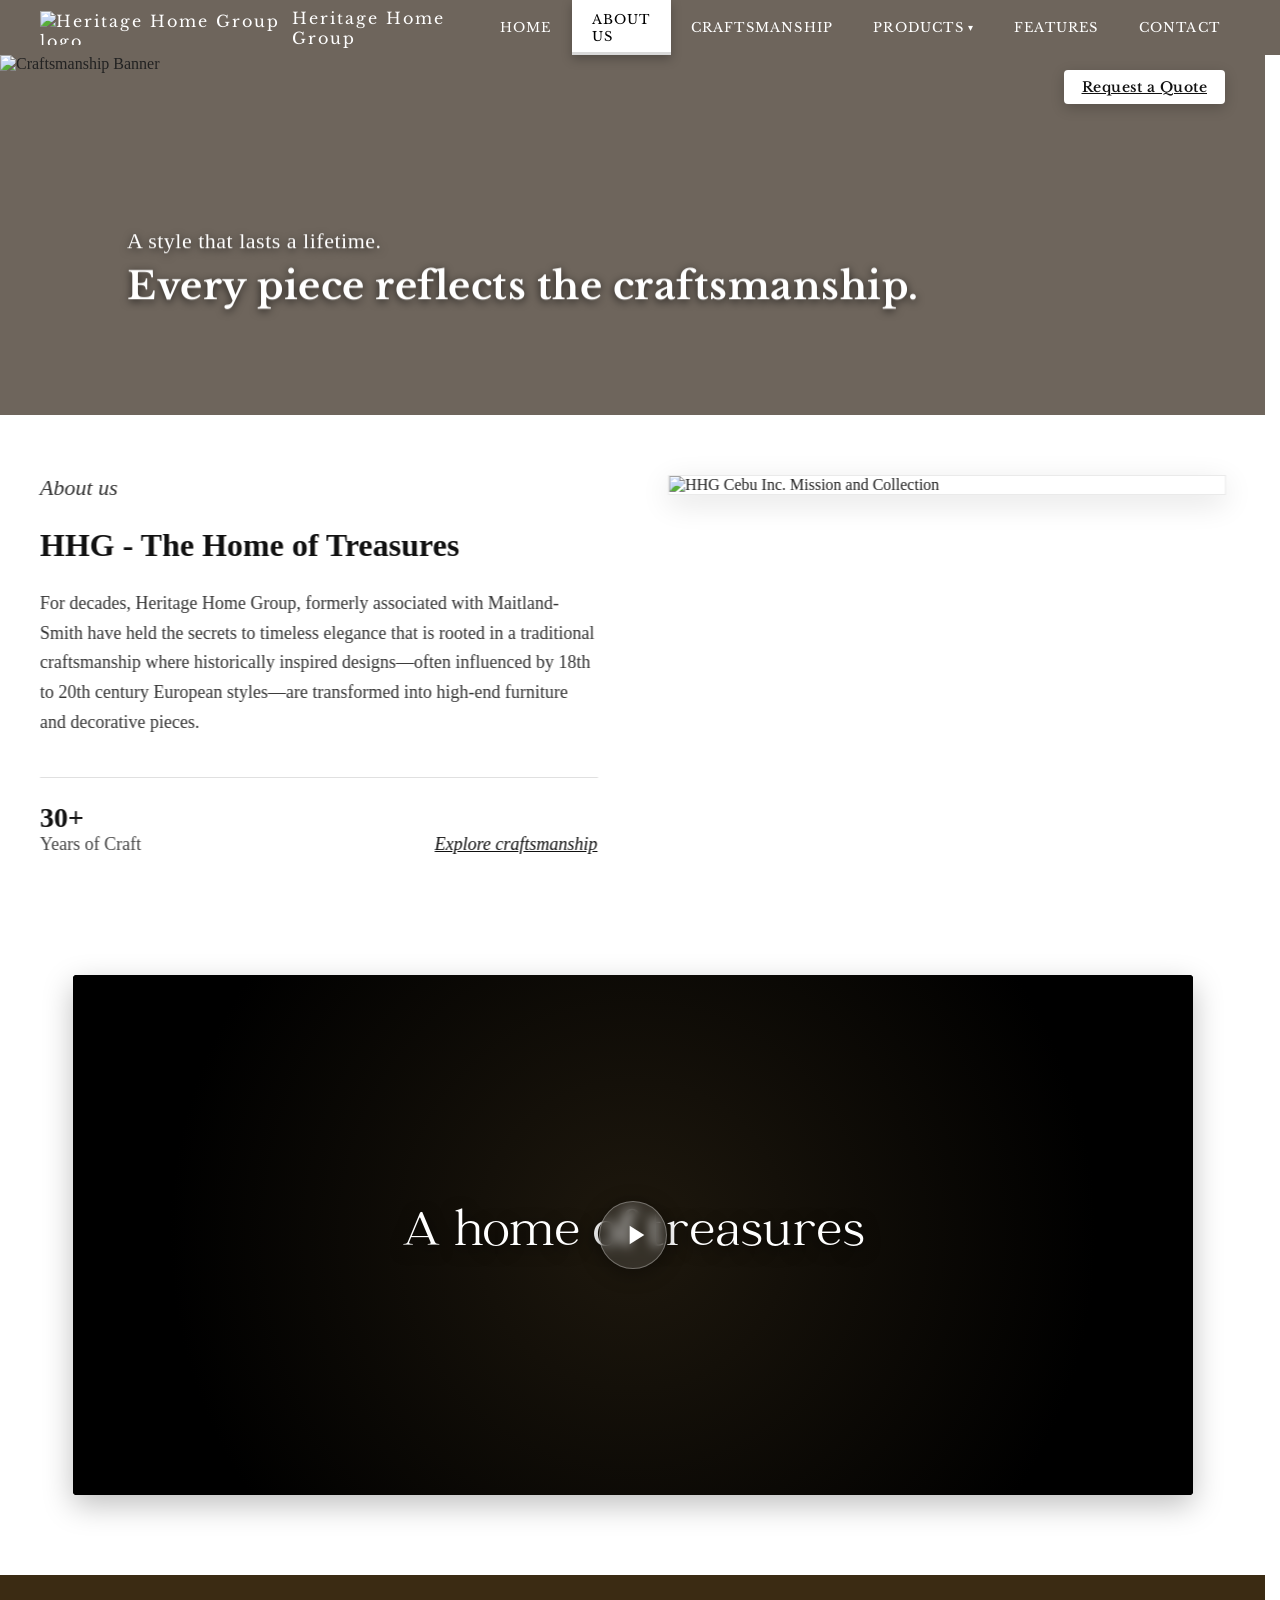
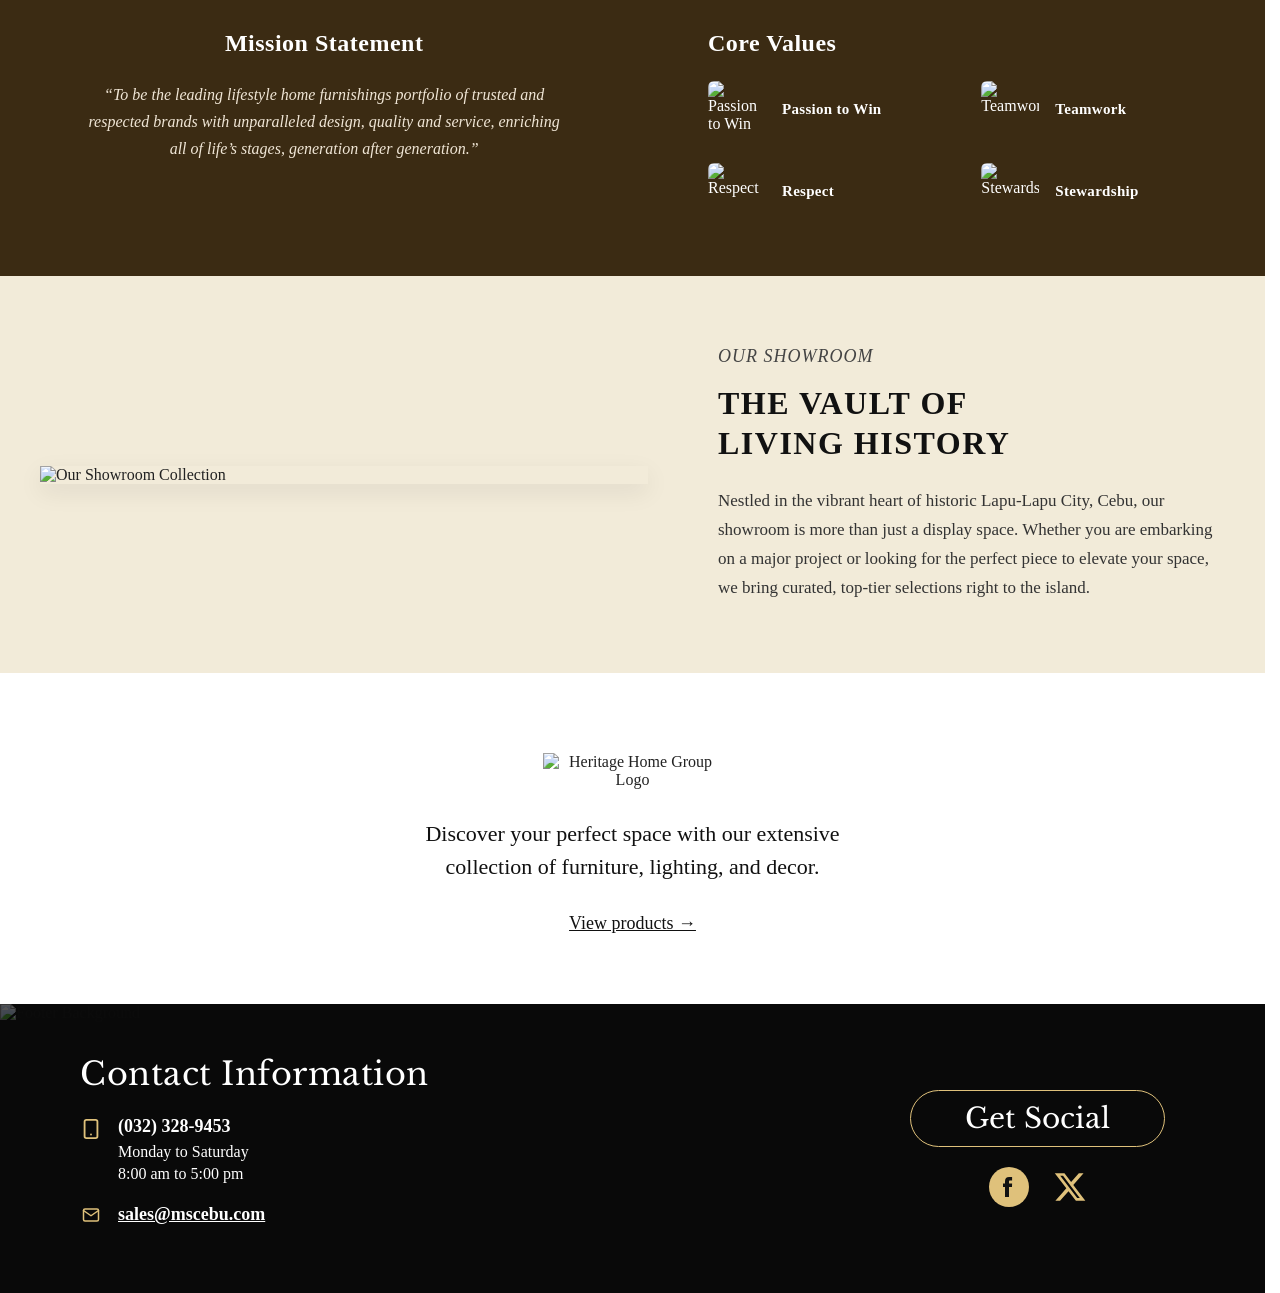
==== about.html @ 2591348e "Add files via upload" ====
<!DOCTYPE html>
<html lang="en">

<head>
  <meta charset="UTF-8">
  <meta name="viewport" content="width=device-width, initial-scale=1.0">
  <title>About Us - Heritage Home Group</title>
  <link rel="icon" type="image/png" href="images/HHG Logo.png">
  <link rel="stylesheet" href="css/style.css">
</head>

<body class="about-page">

  <!-- NAVBAR WITH MEGA DROPDOWN -->
  <nav class="navbar">
    <h1 style="font-family: 'Libre Baskerville', serif; font-weight: 400;">
      <img src="images/HHG Logo.png" alt="Heritage Home Group logo" />
      Heritage Home Group
    </h1>
    <ul class="nav-links">
      <li><a href="index.html">Home</a></li>
      <li><a href="about.html" class="active">About Us</a></li>
      <li><a href="craftsmanship.html">Craftsmanship</a></li>

      <!-- PRODUCTS WITH DROPDOWN -->
      <li class="nav-item-dropdown">
        <a href="products.html" class="dropdown-toggle" id="productsDropdownBtn">Products <span class="dropdown-arrow">▾</span></a>
        <div class="mega-dropdown simple-dropdown" id="productsMegaDropdown">
          <div class="mega-tabs-header">
            <a href="products.html" class="mega-tab active">PRODUCTS</a>
          </div>
          <div class="mega-dropdown-body">
            <div class="mega-left-col">
              <a href="products.html" class="mega-left-link">ALL PRODUCTS</a>
            </div>
            <div class="mega-divider"></div>
            <div class="mega-simple-categories mega-cats-expanded">
              <a href="#" class="mega-cat-item">Chairs</a>
              <a href="#" class="mega-cat-item">Tables</a>
              <a href="#" class="mega-cat-item">Lightings</a>
              <a href="#" class="mega-cat-item">Decorative Hardware</a>
              <a href="#" class="mega-cat-item">Accessories</a>
            </div>
          </div>
        </div>
      </li>

      <li><a href="features.html">Features</a></li>
      <li><a href="contact.html">Contact</a></li>
    </ul>
  </nav>


  <!-- TOP HERO BANNER -->
  <section class="about-hero">
    <div class="about-hero-bg">
      <img src="images/top picture.png" alt="Craftsmanship Banner" />
    </div>
    <div class="about-hero-overlay fade-scroll fade-down">
      <p class="hero-subtitle">A style that lasts a lifetime.</p>
      <h1 class="hero-title">Every piece reflects the craftsmanship.</h1>
    </div>
    <a href="https://docs.google.com/forms/d/e/1FAIpQLSfufqfSQ6mooIYYezE8b4IYlAZHbgLQedjskwim0REkfBtYwA/viewform" target="_blank" rel="noopener noreferrer" class="hero-white-btn">Request a Quote</a>
  </section>

  <!-- MAIN ABOUT CONTENT SECTION -->
  <section class="about-main-container">
    <div class="about-content-left fade-scroll fade-left">
      <span class="section-tag font-italic">About us</span>
      <h2 class="about-heading font-serif">HHG - The Home of Treasures</h2>
      <p class="about-description">
        For decades, Heritage Home Group, formerly associated with Maitland-Smith have held the secrets to timeless elegance that is rooted in a traditional craftsmanship where historically inspired designs—often influenced by 18th to 20th century European styles—are transformed into high-end furniture and decorative pieces.
      </p>
      <div class="about-stats-row">
        <div class="stat-block">
          <span class="stat-number font-serif">30+</span>
          <span class="stat-label font-serif">Years of Craft</span>
        </div>
        <a href="craftsmanship.html" class="explore-link font-serif font-italic">Explore craftsmanship</a>
      </div>
    </div>

    <div class="about-content-right fade-scroll fade-right">
      <div class="about-image-card">
        <img src="images/bottom left picture.png" alt="HHG Cebu Inc. Mission and Collection" />
      </div>
    </div>
  </section>

  <!-- VIDEO PLACEHOLDER SECTION -->
  <section class="about-video-section fade-scroll">
    <div class="video-container">
      <!-- VIDEO ELEMENT PLACEHOLDER (Uncomment & replace src with your video file) -->
      <!-- <video controls poster="images/Index Background.png" width="100%">
        <source src="video.mp4" type="video/mp4">
        Your browser does not support the video tag.
      </video> -->
      
      <div class="video-placeholder">
        <h2 class="video-title">A home of treasures</h2>
        <button class="video-play-btn" aria-label="Play video">
          <svg viewBox="0 0 24 24" width="32" height="32" fill="white">
            <path d="M8 5v14l11-7z"/>
          </svg>
        </button>
      </div>
    </div>
  </section>

  <!-- MISSION & CORE VALUES BANNER -->
  <section class="mission-values-banner">
    <div class="banner-container">
      <!-- LEFT: MISSION STATEMENT -->
      <div class="mission-col fade-scroll fade-left">
        <h3 class="banner-heading font-serif">Mission Statement</h3>
        <p class="mission-quote font-italic">
          “To be the leading lifestyle home furnishings portfolio of trusted and respected brands with unparalleled design, quality and service, enriching all of life’s stages, generation after generation.”
        </p>
      </div>

      <!-- RIGHT: CORE VALUES -->
      <div class="values-col fade-scroll fade-right">
        <h3 class="banner-heading font-serif">Core Values</h3>
        <div class="values-grid">
          <div class="value-item">
            <img src="images/PassiontoWin.png" alt="Passion to Win" class="value-icon" />
            <span class="value-label font-serif">Passion to Win</span>
          </div>
          <div class="value-item">
            <img src="images/Teamwork.png" alt="Teamwork" class="value-icon" />
            <span class="value-label font-serif">Teamwork</span>
          </div>
          <div class="value-item">
            <img src="images/Respect.png" alt="Respect" class="value-icon" />
            <span class="value-label font-serif">Respect</span>
          </div>
          <div class="value-item">
            <img src="images/Stewardship.png" alt="Stewardship" class="value-icon" />
            <span class="value-label font-serif">Stewardship</span>
          </div>
        </div>
      </div>
    </div>
  </section>

  <!-- OUR SHOWROOM SECTION -->
  <section class="about-showroom-section">
    <div class="showroom-container">
      <div class="showroom-image-col fade-scroll fade-left">
        <img src="images/picture2.png" alt="Our Showroom Collection" />
      </div>
      <div class="showroom-text-col fade-scroll fade-right">
        <span class="showroom-tag font-italic">OUR SHOWROOM</span>
        <h2 class="showroom-title font-serif">THE VAULT OF<br>LIVING HISTORY</h2>
        <p class="showroom-desc font-serif">
          Nestled in the vibrant heart of historic Lapu-Lapu City, Cebu, our showroom is more than just a display space. Whether you are embarking on a major project or looking for the perfect piece to elevate your space, we bring curated, top-tier selections right to the island.
        </p>
      </div>
    </div>
  </section>

  <!-- PRODUCTS CTA SECTION -->
  <section class="about-products-cta fade-scroll">
    <div class="cta-container">
      <img src="images/bigger hhg logo.png" alt="Heritage Home Group Logo" class="cta-logo" />
      <h2 class="cta-heading font-serif">Discover your perfect space with our extensive<br>collection of furniture, lighting, and decor.</h2>
      <a href="products.html" class="cta-link font-serif">View products &rarr;</a>
    </div>
  </section>

  <!-- FOOTER -->
  <footer class="site-footer">
    <div class="footer-container">
      <img src="images/footer.png" alt="Footer Background" class="footer-bg-img" />
      <div class="footer-overlay">
        <div class="footer-content">
          <!-- LEFT: CONTACT INFO -->
          <div class="footer-left">
            <h3 class="footer-title font-serif">Contact Information</h3>
            
            <div class="footer-contact-item">
              <div class="contact-icon">
                <svg width="22" height="22" viewBox="0 0 24 24" fill="none" stroke="#dfc17b" stroke-width="2" stroke-linecap="round" stroke-linejoin="round">
                  <rect x="5" y="2" width="14" height="20" rx="2" ry="2"></rect>
                  <line x1="12" y1="18" x2="12.01" y2="18"></line>
                </svg>
              </div>
              <div class="contact-details">
                <p class="phone-number font-serif">(032) 328-9453</p>
                <p class="working-hours font-serif">Monday to Saturday</p>
                <p class="working-hours font-serif">8:00 am to 5:00 pm</p>
              </div>
            </div>

            <div class="footer-contact-item">
              <div class="contact-icon">
                <svg width="22" height="18" viewBox="0 0 24 24" fill="none" stroke="#dfc17b" stroke-width="2" stroke-linecap="round" stroke-linejoin="round">
                  <path d="M4 4h16c1.1 0 2 .9 2 2v12c0 1.1-.9 2-2 2H4c-1.1 0-2-.9-2-2V6c0-1.1.9-2 2-2z"></path>
                  <polyline points="22,6 12,13 2,6"></polyline>
                </svg>
              </div>
              <div class="contact-details">
                <a href="mailto:sales@mscebu.com" class="email-link font-serif">sales@mscebu.com</a>
              </div>
            </div>
          </div>

          <!-- RIGHT: SOCIAL -->
          <div class="footer-right">
            <div class="get-social-btn font-serif">Get Social</div>
            <div class="social-icons">
              <a href="#" aria-label="Facebook" class="social-icon fb-icon">
                <svg width="40" height="40" viewBox="0 0 40 40">
                  <circle cx="20" cy="20" r="20" fill="#dfc17b"/>
                  <path d="M23 20h-3v10h-4V20h-2v-3.5h2v-2.3c0-2.6 1.4-4.2 4.1-4.2h3v3.5h-1.8c-1.2 0-1.3.5-1.3 1.3V16.5h3.1L23 20z" fill="#111111"/>
                </svg>
              </a>
              <a href="#" aria-label="X (Twitter)" class="social-icon x-icon">
                <svg width="34" height="34" viewBox="0 0 24 24" fill="#dfc17b">
                  <path d="M18.244 2.25h3.308l-7.227 8.26 8.502 11.24H16.17l-5.214-6.817L4.99 21.75H1.68l7.73-8.835L1.254 2.25H8.08l4.713 6.231zm-1.161 17.52h1.833L7.084 4.126H5.117z"/>
                </svg>
              </a>
            </div>
          </div>
        </div>
      </div>
    </div>
  </footer>

  <!-- FADE IN / FADE OUT ON SCROLL SCRIPT -->
  <script>
    document.addEventListener('DOMContentLoaded', () => {
      const scrollElements = document.querySelectorAll('.fade-scroll');
      if (!scrollElements.length) return;

      const observer = new IntersectionObserver(
        (entries) => {
          entries.forEach((entry) => {
            if (entry.isIntersecting) {
              entry.target.classList.add('visible');
            } else {
              entry.target.classList.remove('visible');
            }
          });
        },
        {
          threshold: 0.12,
          rootMargin: '0px 0px -30px 0px'
        }
      );

      scrollElements.forEach((el) => {
        observer.observe(el);
      });
    });
  </script>

</body>

</html>
---- css/style.css ----
/* --------------------------------------------------
   FONT DEFINITIONS
   -------------------------------------------------- */
@font-face {
  font-family: 'Catchy Mager';
  src: local('Catchy Mager'), url('../fonts/catchy-mager.otf') format('opentype');
  font-weight: 400;
  font-style: normal;
  font-display: swap;
}

.custom-font,
.catchy-mager {
  font-family: 'Catchy Mager', serif;
}

.custom-font {
  font-size: 48px;
}

@font-face {
  font-family: 'Libre Baskerville';
  src: url('../fonts/LibreBaskerville-Regular.ttf') format('truetype');
  font-weight: 400;
  font-style: normal;
}

@font-face {
  font-family: 'Libre Baskerville';
  src: url('../fonts/LibreBaskerville-Bold.ttf') format('truetype');
  font-weight: 700;
  font-style: normal;
}

@font-face {
  font-family: 'Libre Baskerville';
  src: url('../fonts/LibreBaskerville-Italic.ttf') format('truetype');
  font-weight: 400;
  font-style: italic;
}

@font-face {
  font-family: 'Libre Baskerville';
  src: url('../fonts/LibreBaskerville-BoldItalic.ttf') format('truetype');
  font-weight: 700;
  font-style: italic;
  font-display: swap;
}

@font-face {
  font-family: 'Libre Baskerville';
  src: url('../fonts/LibreBaskerville-Medium.ttf') format('truetype');
  font-weight: 500;
  font-style: normal;
}

@font-face {
  font-family: 'Libre Baskerville';
  src: url('../fonts/LibreBaskerville-MediumItalic.ttf') format('truetype');
  font-weight: 500;
  font-style: italic;
}

@font-face {
  font-family: 'Libre Baskerville';
  src: url('../fonts/LibreBaskerville-SemiBold.ttf') format('truetype');
  font-weight: 600;
  font-style: normal;
}

@font-face {
  font-family: 'Libre Baskerville';
  src: url('../fonts/LibreBaskerville-SemiBoldItalic.ttf') format('truetype');
  font-weight: 600;
  font-style: italic;
}

/* --------------------------------------------------
   GLOBAL STYLES
   -------------------------------------------------- */
html {
  overflow-y: scroll;
  overflow-x: hidden;
  scrollbar-gutter: stable;
}

* {
  margin: 0;
  padding: 0;
  box-sizing: border-box;
}

body {
  font-family: 'Georgia', serif;
  background: url('../images/Index Background.png') center/cover fixed no-repeat;
  background-color: #f5f5f5;
  overflow-x: hidden;
}

/* NAVBAR */
.navbar {
  background-color: #6e655c;
  color: white;
  padding: 0 40px;
  display: flex;
  align-items: center;
  justify-content: space-between;
  position: fixed;
  top: 0;
  left: 0;
  width: 100%;
  height: 55px;
  z-index: 1000;
}

.navbar h1 {
  display: flex;
  align-items: center;
  gap: 10px;
  font-size: 16px;
  letter-spacing: 2px;
  margin: 0;
  padding: 0;
}

.navbar img {
  max-height: 34px;
  width: auto;
  display: inline-block;
  vertical-align: middle;
}

.nav-links {
  display: flex;
  align-items: stretch;
  gap: 0;
  list-style: none;
  margin: 0;
  padding: 0;
  align-self: stretch;
}

.nav-links li {
  display: flex;
  align-items: stretch;
}

.nav-links a {
  color: white;
  text-decoration: none;
  font-family: 'Libre Baskerville', serif;
  font-size: 13px;
  letter-spacing: 1.2px;
  text-transform: uppercase;
  padding: 0 20px;
  display: flex;
  align-items: center;
  justify-content: center;
  transition: all 0.25s ease;
  position: relative;
}

.nav-links a:hover,
.nav-links a.active {
  background-color: #ffffff;
  color: #000000;
  box-shadow: 0 4px 10px rgba(0, 0, 0, 0.25), inset 0 -3px 0 rgba(0, 0, 0, 0.15);
}

/* MEGA DROPDOWN STYLES */
.nav-item-dropdown {
  position: static;
}

.dropdown-arrow {
  font-size: 10px;
  margin-left: 4px;
  transition: transform 0.2s ease;
}

.nav-item-dropdown.open .dropdown-arrow,
.nav-item-dropdown:hover .dropdown-arrow {
  transform: rotate(180deg);
}

.mega-dropdown {
  position: absolute;
  top: 55px;
  right: 0;
  left: auto;
  width: 920px;
  max-width: 95vw;
  background-color: #ffffff;
  box-shadow: 0 10px 30px rgba(0, 0, 0, 0.18);
  border: 1px solid #e0d9ce;
  border-bottom-left-radius: 4px;
  border-bottom-right-radius: 4px;
  z-index: 2500;
  overflow: hidden;
  text-transform: none;
  
  /* Smooth animation transition */
  opacity: 0;
  visibility: hidden;
  transform: translateY(12px) scale(0.98);
  pointer-events: none;
  transition: opacity 0.3s cubic-bezier(0.16, 1, 0.3, 1),
              transform 0.3s cubic-bezier(0.16, 1, 0.3, 1),
              visibility 0.3s cubic-bezier(0.16, 1, 0.3, 1);
  will-change: opacity, transform, visibility;
}

/* Open state on hover or class .open */
.nav-item-dropdown:hover .mega-dropdown,
.nav-item-dropdown.open .mega-dropdown {
  opacity: 1;
  visibility: visible;
  transform: translateY(0) scale(1);
  pointer-events: auto;
}

/* Mega Tabs Header */
.mega-tabs-header {
  display: flex;
  background-color: #f0ece4;
  padding-top: 6px;
  padding-left: 10px;
  gap: 4px;
  border-bottom: 1px solid #ddd;
}

.mega-tab {
  padding: 10px 24px;
  font-family: 'Libre Baskerville', Georgia, serif;
  font-size: 13px;
  font-weight: 700;
  letter-spacing: 1.2px;
  text-decoration: none !important;
  color: #5a5a5a;
  text-transform: uppercase;
  border-top-left-radius: 4px;
  border-top-right-radius: 4px;
  transition: all 0.2s ease;
  background-color: #f0ece4;
}

.mega-tab.active,
.mega-tab:hover {
  background-color: #ffffff !important;
  color: #1a1a1a !important;
  box-shadow: none !important;
}

/* Mega Dropdown Body */
.mega-dropdown-body {
  display: flex;
  padding: 20px 30px 24px;
  background-color: #ffffff;
  color: #1a1a1a;
  gap: 20px;
  align-items: flex-start;
}

.mega-left-col {
  flex: 0 0 120px;
  display: flex;
  flex-direction: column;
  gap: 14px;
  padding-top: 4px;
}

.mega-left-link {
  font-family: 'Libre Baskerville', Georgia, serif;
  font-size: 13px;
  font-weight: 700;
  letter-spacing: 1px;
  color: #1a1a1a !important;
  text-decoration: none !important;
  text-transform: uppercase;
  transition: color 0.2s ease;
  padding: 0 !important;
  background: transparent !important;
  box-shadow: none !important;
  justify-content: flex-start !important;
}

.mega-left-link:hover {
  color: #8c7151 !important;
  background: transparent !important;
}

.mega-divider {
  width: 1px;
  background-color: rgba(0, 0, 0, 0.15);
  align-self: stretch;
  margin: 0 10px;
}

/* Simple Dropdown — fits tightly around content */
.simple-dropdown {
  right: 0;
  left: auto;
  width: auto;
  min-width: 0;
}

.mega-simple-categories {
  flex: 1;
  display: flex;
  flex-direction: column;
  gap: 14px;
  padding-top: 4px;
}

/* Expanded categories — compact single column */
.mega-cats-expanded {
  flex: 0 0 auto;
  display: flex;
  flex-direction: column;
  gap: 10px;
  align-content: start;
  padding-top: 4px;
}

.mega-cat-item {
  font-family: 'Georgia', serif;
  font-size: 15px;
  color: #2a2a2a !important;
  text-decoration: none !important;
  transition: color 0.2s ease;
  padding: 0 !important;
  background: transparent !important;
  box-shadow: none !important;
  text-transform: none !important;
  letter-spacing: 0.3px !important;
  justify-content: flex-start !important;
}

.mega-cat-item:hover {
  color: #8c7151 !important;
  text-decoration: underline !important;
}


.mega-right-cols {
  flex: 1;
  display: grid;
  grid-template-columns: repeat(3, 1fr);
  gap: 24px;
}

.mega-col {
  display: flex;
  flex-direction: column;
  gap: 10px;
}

.mega-col a {
  font-family: 'Georgia', serif;
  font-size: 14px;
  color: #dce0e6 !important;
  text-decoration: none !important;
  transition: color 0.2s ease;
  line-height: 1.4;
  padding: 0 !important;
  background: transparent !important;
  box-shadow: none !important;
  text-transform: none !important;
  letter-spacing: 0 !important;
  justify-content: flex-start !important;
}

.mega-col a:hover {
  color: #ffffff !important;
  text-decoration: underline !important;
  background: transparent !important;
}

/* SUB-NAV CATEGORY FILTER BAR */
.products-subnav-bar {
  width: 100%;
  padding-top: 85px;
  padding-bottom: 25px;
  text-align: center;
  background: transparent;
}

.products-subnav-container {
  display: inline-flex;
  align-items: center;
  gap: 18px;
  font-family: 'Libre Baskerville', Georgia, serif;
  font-size: 18px;
  color: #333333;
}

.subnav-item {
  color: #1a1a1a;
  text-decoration: none;
  transition: all 0.2s ease;
}

.subnav-item.active {
  text-decoration: underline;
  text-underline-offset: 4px;
  font-weight: 700;
}

.subnav-item:hover {
  text-decoration: underline;
  text-underline-offset: 4px;
}

.subnav-sep {
  color: #666666;
  font-weight: 300;
}

/* HERO SECTION */
.hero {
  display: flex;
  height: 100vh;
  padding-top: 55px;
}

.hero-left {
  flex: 2;
  position: relative;
  background: transparent;
  margin-right: -40px;
  overflow: hidden;
}

/* Overlay */
.overlay {
  position: absolute;
  top: 25%;
  right: 8%;
  transform: translateY(-50%);
  color: white;
  max-width: 50%;
  text-align: right;
  padding-right: 1rem;
  z-index: 1;
  overflow: visible;
}

.overlay h2,
.overlay h1,
.overlay p {
  /* layered text-shadows only — no backdrop */
  text-shadow: 0 2px 6px rgba(0, 0, 0, 0.65), 0 8px 20px rgba(0, 0, 0, 0.6), 0 12px 30px rgba(0, 0, 0, 0.45);
}

.overlay h2 {
  font-size: 25px;
  letter-spacing: 10px;
  text-transform: uppercase;
  margin-bottom: 20px;
}

.overlay h1 {
  font-size: 72px;
  margin: 8px 0 20px;
  letter-spacing: 0.8px;
  line-height: 1.04;
  text-align: right;
}

.overlay h1 .vault-line {
  display: inline-block;
  white-space: nowrap;
  position: relative;
  transform: translateX(-2vw);
  /* nudged right so the first line aligns with other text */
}

.overlay p {
  font-size: 35px;
  margin-bottom: 24px;
  letter-spacing: 0.5px;
}

.buttons {
  display: flex;
  gap: 18px;
  justify-content: flex-end;
  transform: translateX(-30px);
  /* move the button group a bit to the left */
}

.btn {
  display: inline-block;
  text-decoration: none;
  padding: 14px 28px;
  /* larger buttons */
  font-size: 18px;
  border-radius: 4px;
  border: 1px solid rgba(250, 249, 248, 0.9);
  /* transparent Morel brown gradient when not hovered */
  background: linear-gradient(180deg, rgba(116, 74, 28, 0.8) 0%, rgba(96, 63, 27, 0.7) 100%);
  color: white;
  cursor: pointer;
  transition: background 0.25s ease, color 0.25s ease, transform 0.15s ease;
  box-shadow: 0 4px 20px rgba(0, 0, 0, 0.25);
}

.btn:hover {
  background: white;
  color: black;
  transform: translateY(-2px);
}

/* RIGHT PANEL */
.hero-right {
  flex: 1;
  background-color: rgba(93, 76, 52, 0.91);
  /* 0.6 = 60% opacity */
  margin-top: -55px;
  padding: 79px 40px 24px 40px;
  color: white;
  display: flex;
  flex-direction: column;
  justify-content: flex-start;
}

.right-image {
  width: 100%;
  height: 350px;
  background: url('../images/Index Picture.png') center/cover no-repeat;
  margin-bottom: 20px;
}

.hero-right h3 {
  font-family: 'Libre Baskerville', serif;
  letter-spacing: 5px;
  margin-bottom: 15px;
  text-shadow: 0 2px 6px rgba(0, 0, 0, 0.65), 0 8px 20px rgba(0, 0, 0, 0.6), 0 12px 30px rgba(0, 0, 0, 0.45);
}

.hero-right p {
  font-size: 18px;
  line-height: 1.6;
}

/* RESPONSIVE */
@media (max-width: 1400px) {
  .overlay h1 {
    font-size: 64px;
  }

  .overlay h1 .vault-line {
    transform: translateX(-4vw);
  }
}

@media (max-width: 1200px) {
  .overlay h1 {
    font-size: 58px;
  }

  .overlay h1 .vault-line {
    transform: translateX(-2vw);
  }
}

@media (max-width: 900px) {
  .buttons {
    transform: none;
    gap: 12px;
  }

  .btn {
    padding: 10px 18px;
    font-size: 16px;
  }

  .hero {
    flex-direction: column;
  }

  .hero-left,
  .hero-right {
    height: 50vh;
  }

  .overlay h1 {
    font-size: 48px;
    white-space: normal;
  }

  .overlay h1 .vault-line {
    transform: none;
  }
}

/* ABOUT PAGE STYLES */
body.about-page {
  background: #ffffff;
  color: #222222;
}

.hero-white-btn {
  position: absolute;
  top: 70px;
  right: 40px;
  background-color: #ffffff;
  color: #111111;
  text-decoration: underline;
  font-family: 'Libre Baskerville', serif;
  font-size: 14px;
  font-weight: 600;
  letter-spacing: 0.5px;
  padding: 8px 18px;
  border-radius: 4px;
  box-shadow: 0 4px 14px rgba(0, 0, 0, 0.2);
  transition: all 0.25s ease;
  z-index: 10;
}

.hero-white-btn:hover {
  background-color: #f2f2f2;
  transform: translateY(-2px);
  box-shadow: 0 6px 18px rgba(0, 0, 0, 0.3);
}

.about-hero {
  position: relative;
  width: 100%;
  padding-top: 55px;
  overflow: hidden;
  background-color: #6e655c;
}

.about-hero-bg img {
  width: 100%;
  height: auto;
  min-height: 360px;
  max-height: 480px;
  object-fit: cover;
  display: block;
}

.about-hero-overlay {
  position: absolute;
  top: 55%;
  left: 10%;
  transform: translateY(-50%);
  color: #ffffff;
  text-shadow: 0 2px 8px rgba(0, 0, 0, 0.7);
}

.about-hero-overlay .hero-subtitle {
  font-family: 'Georgia', serif;
  font-size: 22px;
  margin-bottom: 8px;
  font-weight: 300;
  letter-spacing: 0.5px;
}

.about-hero-overlay .hero-title {
  font-family: 'Libre Baskerville', serif;
  font-size: 38px;
  font-weight: 700;
  letter-spacing: 0.5px;
}

.about-main-container {
  max-width: 1280px;
  margin: 0 auto;
  padding: 60px 40px;
  display: flex;
  gap: 50px;
  align-items: flex-start;
}

.about-content-left {
  flex: 1;
  padding-right: 20px;
}

.font-italic {
  font-style: italic;
}

.font-serif {
  font-family: 'Georgia', serif;
}

.section-tag {
  font-size: 22px;
  color: #333333;
  display: block;
  margin-bottom: 24px;
}

.about-heading {
  font-size: 32px;
  font-weight: 700;
  line-height: 1.25;
  color: #111111;
  margin-bottom: 24px;
}

.about-description {
  font-family: 'Georgia', serif;
  font-size: 18px;
  line-height: 1.65;
  color: #333333;
  margin-bottom: 40px;
}

.about-stats-row {
  display: flex;
  align-items: flex-end;
  justify-content: space-between;
  border-top: 1px solid #e0e0e0;
  padding-top: 24px;
}

.stat-block {
  display: flex;
  flex-direction: column;
}

.stat-number {
  font-size: 28px;
  font-weight: 600;
  color: #111111;
}

.stat-label {
  font-size: 18px;
  color: #444444;
}

.explore-link {
  font-size: 18px;
  color: #111111;
  text-decoration: underline;
  transition: opacity 0.25s ease;
}

.explore-link:hover {
  opacity: 0.7;
}

.about-content-right {
  flex: 1;
  display: flex;
  justify-content: flex-end;
}

.about-image-card {
  width: 100%;
  max-width: 620px;
  box-shadow: 0 8px 30px rgba(0, 0, 0, 0.12);
  border: 1px solid #eaeaea;
  background: #ffffff;
}

.about-image-card img {
  width: 100%;
  height: auto;
  display: block;
}

/* VIDEO SECTION STYLES */
.about-video-section {
  max-width: 1200px;
  margin: 60px auto 80px;
  padding: 0 40px;
}

.video-container {
  position: relative;
  width: 100%;
  aspect-ratio: 16 / 9;
  max-height: 520px;
  background-color: #000000;
  border-radius: 4px;
  overflow: hidden;
  box-shadow: 0 10px 30px rgba(0, 0, 0, 0.25);
}

.video-placeholder {
  position: absolute;
  top: 0;
  left: 0;
  width: 100%;
  height: 100%;
  background: radial-gradient(circle at center, rgba(40, 32, 18, 0.75) 0%, rgba(0, 0, 0, 0.96) 75%), #000000;
  display: flex;
  align-items: center;
  justify-content: center;
  flex-direction: column;
  gap: 16px;
}

.video-title {
  font-family: 'Catchy Mager', 'Georgia', serif;
  font-size: 52px;
  font-weight: normal;
  color: #ffffff;
  letter-spacing: 1px;
  text-shadow: 0 4px 16px rgba(0, 0, 0, 0.8);
  pointer-events: none;
}

.video-play-btn {
  position: absolute;
  width: 68px;
  height: 68px;
  border-radius: 50%;
  background: rgba(255, 255, 255, 0.12);
  border: 1px solid rgba(255, 255, 255, 0.3);
  backdrop-filter: blur(6px);
  display: flex;
  align-items: center;
  justify-content: center;
  cursor: pointer;
  transition: all 0.3s ease;
  box-shadow: 0 4px 20px rgba(0, 0, 0, 0.4);
}

.video-play-btn svg {
  margin-left: 4px;
}

.video-play-btn:hover {
  background: rgba(255, 255, 255, 0.3);
  transform: scale(1.08);
}

/* MISSION & CORE VALUES BANNER */
.mission-values-banner {
  background-color: #3b2b13;
  color: #ffffff;
  padding: 55px 40px;
  width: 100%;
}

.banner-container {
  max-width: 1200px;
  margin: 0 auto;
  display: flex;
  gap: 60px;
  align-items: flex-start;
}

.mission-col {
  flex: 1.1;
  text-align: center;
  padding-right: 20px;
}

.values-col {
  flex: 1;
  padding-left: 20px;
}

.banner-heading {
  font-size: 24px;
  font-weight: 700;
  color: #ffffff;
  margin-bottom: 24px;
  letter-spacing: 0.5px;
}

.mission-quote {
  font-size: 16px;
  line-height: 1.7;
  color: #f0e6d6;
  max-width: 480px;
  margin: 0 auto;
}

.values-grid {
  display: grid;
  grid-template-columns: 1fr 1fr;
  gap: 24px 30px;
  align-items: center;
}

.value-item {
  display: flex;
  align-items: center;
  gap: 16px;
}

.value-icon {
  width: 58px;
  height: 58px;
  object-fit: contain;
  border-radius: 6px;
}

.value-label {
  font-size: 15px;
  font-weight: 700;
  color: #ffffff;
  letter-spacing: 0.3px;
  line-height: 1.3;
}

/* OUR SHOWROOM SECTION STYLES */
.about-showroom-section {
  background-color: #f2ebd9;
  padding: 70px 40px;
  width: 100%;
}

.showroom-container {
  max-width: 1200px;
  margin: 0 auto;
  display: flex;
  gap: 60px;
  align-items: center;
}

.showroom-image-col {
  flex: 1.2;
}

.showroom-image-col img {
  width: 100%;
  height: auto;
  display: block;
  box-shadow: 0 8px 24px rgba(0, 0, 0, 0.08);
}

.showroom-text-col {
  flex: 1;
  padding-left: 10px;
}

.showroom-tag {
  font-size: 18px;
  color: #444444;
  display: block;
  margin-bottom: 16px;
  letter-spacing: 1px;
}

.showroom-title {
  font-size: 32px;
  font-weight: 700;
  line-height: 1.25;
  color: #111111;
  margin-bottom: 24px;
  letter-spacing: 1.5px;
}

.showroom-desc {
  font-size: 17px;
  line-height: 1.7;
  color: #333333;
}

/* PRODUCTS CTA SECTION STYLES */
.about-products-cta {
  background-color: #ffffff;
  padding: 80px 40px 70px;
  text-align: center;
  width: 100%;
}

.cta-container {
  max-width: 800px;
  margin: 0 auto;
  display: flex;
  flex-direction: column;
  align-items: center;
}

.cta-logo {
  max-width: 180px;
  height: auto;
  margin-bottom: 28px;
}

.cta-heading {
  font-size: 22px;
  font-weight: 400;
  line-height: 1.5;
  color: #111111;
  margin-bottom: 30px;
}

.cta-link {
  font-size: 18px;
  color: #111111;
  text-decoration: underline;
  transition: opacity 0.25s ease;
}

.cta-link:hover {
  opacity: 0.7;
}

/* ================================================
   CRAFTSMANSHIP PAGE STYLES
   ================================================ */
body.craftsmanship-page {
  background: #ffffff;
  color: #222222;
}

/* CRAFTSMANSHIP HERO */
.craft-hero {
  position: relative;
  width: 100%;
  padding-top: 55px;
  overflow: hidden;
  background-color: #3b3228;
}

.craft-hero-bg img {
  width: 100%;
  height: auto;
  min-height: 340px;
  max-height: 460px;
  object-fit: cover;
  display: block;
}

.craft-hero-overlay {
  position: absolute;
  bottom: 60px;
  left: 40px;
  color: #ffffff;
  text-shadow: 0 2px 10px rgba(0, 0, 0, 0.8), 0 6px 24px rgba(0, 0, 0, 0.6);
  max-width: 620px;
}

.craft-hero-subtitle {
  font-family: 'Libre Baskerville', 'Georgia', serif;
  font-size: 17px;
  font-weight: 700;
  font-style: normal;
  color: #ffffff;
  margin-bottom: 8px;
  letter-spacing: 0.3px;
}

.craft-hero-title {
  font-family: 'Libre Baskerville', 'Georgia', serif;
  font-size: 28px;
  font-weight: 700;
  font-style: normal;
  color: #ffffff;
  line-height: 1.3;
  letter-spacing: 0.3px;
}

/* EXPERTISE SECTION */
.expertise-section {
  background-color: #f5efe4;
  padding: 48px 40px 60px;
  width: 100%;
}

.expertise-heading {
  font-family: 'Libre Baskerville', 'Georgia', serif;
  font-size: 25px;
  font-weight: 700;
  letter-spacing: 2px;
  text-transform: uppercase;
  color: #1a1a1a;
  text-align: center;
  margin-bottom: 32px;
}

.expertise-frame {
  max-width: 1100px;
  margin: 0 auto;
  border: 5px solid #592d01;
  padding: 28px 32px 24px;
  background-color: #ffffff;
  box-shadow: 0 15px 40px 10px rgba(0, 0, 0, 0.3);
}

/* Category Labels row */
.categories-labels {
  display: flex;
  justify-content: space-between;
  align-items: flex-end;
  padding: 0 20px;
  margin-bottom: 12px;
}

.cat-label {
  font-family: 'Libre Baskerville', 'Georgia', serif;
  font-size: 15px;
  font-weight: 400;
  color: #222222;
  text-align: center;
  flex: 1;
  line-height: 1.3;
}

/* Categories product image */
.categories-img-wrap {
  width: 100%;
  overflow: hidden;
}

.categories-img {
  width: 100%;
  height: auto;
  display: block;
  object-fit: contain;
}

/* ================================================
   MANUFACTURING EXPERTISE SECTION
   ================================================ */

/* Overall section wrapper */
.mfg-section {
  width: 100%;
  background-color: #efece5;
}

/* ---- HEADER ---- */
.mfg-header {
  background-color: #c9b199;
  /* warm tan matching reference */
  padding: 60px 80px;
  text-align: center;
  border-top: 5px solid #c2aa93;
  border-bottom: 5px solid #c2aa93;
}

.mfg-main-title {
  font-family: 'Libre Baskerville', Georgia, serif;
  font-size: 42px;
  font-weight: 700;
  letter-spacing: 2px;
  text-transform: bold;
  color: #1a1a1a;
  margin-bottom: 18px;
}

.mfg-main-desc {
  font-family: 'Libre Baskerville', Georgia, serif;
  font-size: 21px;
  font-weight: 700;
  font-style: normal;
  line-height: 1.7;
  color: #1a1a1a;
  max-width: 1000px;
  margin: 0 auto;

}

/* ---- ROWS ---- */
.mfg-row {
  display: flex;
  align-items: stretch;
  min-height: 380px;
}

.mfg-row-sep {
  height: 1px;
  background-color: #c8b895;
}

/* ---- LEFT COLUMN (cream background) ---- */
.mfg-col-left {
  flex: 0 0 44%;
  background-color: #efece5;
  overflow: hidden;
  position: relative;
}

/* == GOAT layout: thumbnail column + large product == */
.mfg-goat-layout {
  display: flex;
  height: 100%;
  align-items: stretch;
}

.mfg-goat-thumbs {
  display: flex;
  flex-direction: column;
  justify-content: center;
  align-items: center;
  gap: 20px;
  padding: 24px 16px 24px 120px;
  flex-shrink: 0;
}

.mfg-thumb-box {
  height: 90px;
  width: auto;
  display: block;
  background: transparent;
}

/* Antlers are wide panoramic — displaying with height: 90px and width: auto will prevent cropping! */
.mfg-thumb-antlers {
  height: 90px;
  width: auto;
}

.mfg-goat-main {
  flex: 1;
  display: flex;
  align-items: center;
  justify-content: center;
  padding: 16px;
}

.mfg-goat-main img {
  max-height: 340px;
  width: auto;
  object-fit: contain;
}

/* == LADYBUG layout: absolute positioned floating detail images == */
.mfg-lb-layout {
  position: relative;
  width: 100%;
  height: 100%;
  min-height: 380px;
}

/* Elytra thumbnail — upper-right area, moved to the right more */
.mfg-lb-elytra {
  position: absolute;
  top: 40px;
  right: 60px;
  height: 120px;
  width: auto;
  display: block;
  z-index: 10;
}

/* Head thumbnail — middle-left area, moved to the right more */
.mfg-lb-head {
  position: absolute;
  top: 150px;
  left: 120px;
  height: 110px;
  width: auto;
  display: block;
  z-index: 10;
}

/* Large ladybug — bottom center */
.mfg-lb-main {
  position: absolute;
  bottom: 10px;
  left: 50%;
  transform: translateX(-40%);
  width: 72%;
  height: auto;
  object-fit: contain;
  display: block;
  mix-blend-mode: multiply;
  z-index: 1;
}

/* == SAND CASTING / FABRICATION / WOODWORKING layout == */
.mfg-sc-layout {
  display: flex;
  flex-direction: column;
  align-items: center;
  justify-content: center;
  gap: 20px;
  padding: 24px 20px;
  height: 100%;
}

.mfg-sc-main {
  display: flex;
  align-items: center;
  justify-content: center;
  width: 100%;
  flex: 1;
}

/* Large product image — fills the panel */
.mfg-sc-product-img {
  max-width: 95%;
  max-height: 440px;
  width: auto;
  height: auto;
  object-fit: contain;
  display: block;
}

.mfg-sc-thumbs {
  display: flex;
  gap: 16px;
  justify-content: center;
  align-items: center;
  flex-shrink: 0;
}

/* Small thumbnails — full image, no crop */
.mfg-sc-thumb-box {
  height: 130px;
  width: auto;
  max-width: 200px;
  object-fit: contain;
  object-position: center;
  display: block;
  background: transparent;
}

/* Fabrication row is taller to accommodate two photo groups */
.mfg-row-tall {
  min-height: 500px;
}

/* Upholstery sub-row: only 2 photos, spaced further apart */
.mfg-upholstery-row {
  margin-top: 14px;
  justify-content: center;
  gap: 30px;
}

/* Wider variant for landscape upholstery photo */
.mfg-proc-img-wide {
  max-width: 220px;
  width: 220px;
  height: 140px;
}

/* ---- RIGHT COLUMN (white) ---- */
.mfg-col-right {
  flex: 1;
  background-color: #ffffff;
  display: flex;
  flex-direction: column;
  align-items: center;
  justify-content: center;
  padding: 24px 40px;
  text-align: center;
}

.mfg-process-title {
  font-family: 'Libre Baskerville', Georgia, serif;
  font-size: 24px;
  font-weight: 700;
  letter-spacing: 1.5px;
  text-transform: uppercase;
  color: #1a1a1a;
  margin-bottom: 16px;
}

/* Process photos: warm beige border, consistent height, soft shadow */
.mfg-photos-row {
  display: flex;
  gap: 24px;
  justify-content: center;
  margin-bottom: 16px;
  width: 100%;
}

.mfg-proc-img {
  flex: 1;
  max-width: 160px;
  height: 170px;
  object-fit: cover;
  object-position: center;
  display: block;
  border: 4px solid #e2d2ba;
  box-shadow: 0 16px 38px rgba(0, 0, 0, 0.38);
}

.mfg-desc {
  font-family: 'Libre Baskerville', Georgia, serif;
  font-size: 20px;
  line-height: 1.5;
  color: #1a1a1a;
  max-width: 580px;
  text-align: center;
}

.mfg-desc span {
  background-color: #e9e0d9;
  padding: 4px 10px;
  box-decoration-break: clone;
  -webkit-box-decoration-break: clone;
}

/* ================================================
   CUSTOMIZATION SECTION
   ================================================ */
.customization-section {
  width: 100%;
  background-color: #ffffff;
}

/* Header Banner */
.customization-header {
  background-color: #c9b199;
  padding: 30px 60px;
  text-align: center;
  border-top: 5px solid #c2aa93;
  border-bottom: 5px solid #c2aa93;
}

.customization-main-title {
  font-family: 'Libre Baskerville', Georgia, serif;
  font-size: 42px;
  font-weight: 700;
  letter-spacing: 2px;
  text-transform: uppercase;
  color: #1a1a1a;
  margin: 0;
}

/* Subtitle Banner */
.customization-subbanner {
  background-color: #efece5;
  padding: 16px 40px;
  text-align: center;
}

.customization-subtitle {
  font-family: 'Libre Baskerville', Georgia, serif;
  font-size: 18px;
  font-style: italic;
  color: #2a2a2a;
  max-width: 900px;
  margin: 0 auto;
  line-height: 1.6;
}

/* Main Body */
.customization-body {
  background-color: #ffffff;
  padding: 30px 60px 40px;
}

/* Centered Process Badge */
.customization-badge-wrapper {
  text-align: center;
  margin-bottom: 24px;
}

.customization-badge {
  font-family: 'Libre Baskerville', Georgia, serif;
  font-size: 26px;
  font-weight: 700;
  letter-spacing: 2px;
  text-transform: uppercase;
  background-color: #c9b199;
  color: #1a1a1a;
  padding: 12px 42px;
  display: inline-block;
}

/* Content Row: Left Process + Right Product & Materials */
.customization-content-row {
  display: flex;
  gap: 36px;
  align-items: flex-start;
  justify-content: space-between;
}

.customization-left {
  flex: 0 0 62%;
}

.customization-subbadge {
  font-family: 'Libre Baskerville', Georgia, serif;
  font-size: 18px;
  font-weight: 700;
  letter-spacing: 1.5px;
  text-transform: uppercase;
  background-color: #e9e0d9;
  color: #1a1a1a;
  padding: 8px 24px;
  display: inline-block;
  margin-bottom: 14px;
}

.customization-photos-row {
  display: flex;
  gap: 35px;
  margin-bottom: 16px;
  margin-left: 60px;
  width: auto;
}

.customization-photos-row .mfg-proc-img {
  flex: 1;
  max-width: 145px;
  height: 155px;
}

.customization-desc {
  max-width: 100%;
  text-align: left;
}

.customization-right {
  flex: 0 0 35%;
  display: flex;
  align-items: center;
}

.customization-product-card {
  display: flex;
  align-items: center;
  gap: 28px;
}

.customization-swan-img {
  height: 380px;
  width: auto;
  object-fit: contain;
  display: block;
}

.customization-materials {
  flex-shrink: 0;
}

.materials-title {
  font-family: 'Libre Baskerville', Georgia, serif;
  font-size: 20px;
  font-weight: 700;
  letter-spacing: 1.5px;
  text-transform: uppercase;
  color: #1a1a1a;
  margin-bottom: 14px;
}

.materials-list {
  list-style-type: disc;
  padding-left: 20px;
  margin: 0;
  font-family: 'Libre Baskerville', Georgia, serif;
  font-size: 16px;
  color: #1a1a1a;
  line-height: 1.8;
}

/* ================================================
   TOP SHADOW DIVIDER LINE
   ================================================ */
.section-shadow-divider {
  width: 100%;
  height: 8px;
  background: transparent;
  box-shadow: 0 5px 10px rgba(0, 0, 0, 0.05);
  border-top: 1px solid #e4dccb;
  position: relative;
  z-index: 5;
  margin-top: 12px;
  margin-bottom: 6px;
}

/* ================================================
   EXOTIC SHELL INLAY SECTION
   ================================================ */
.shell-inlay-section {
  width: 100%;
  background-color: #ffffff;
  padding: 20px 60px 36px;
  position: relative;
}

/* Header Row: Title badge left, Arrow center, Decorative features right */
.shell-header-row {
  display: flex;
  align-items: flex-end;
  justify-content: space-between;
  margin-bottom: 16px;
  position: relative;
}

.shell-title-badge {
  font-family: 'Libre Baskerville', Georgia, serif;
  font-size: 24px;
  font-weight: 700;
  letter-spacing: 2px;
  text-transform: uppercase;
  background-color: #c9b199;
  color: #1a1a1a;
  padding: 12px 36px;
  display: inline-block;
}


.shell-decorative-block {
  text-align: right;
  font-family: 'Libre Baskerville', Georgia, serif;
  font-size: 20px;
  font-weight: 700;
  letter-spacing: 1.5px;
  color: #1a1a1a;
  display: flex;
  flex-direction: column;
  align-items: flex-end;
}

.shell-decorative-block .dec-line-1 {
  background-color: #c9b199;
  padding: 6px 20px;
  display: inline-block;
  margin-bottom: 0;
}

.shell-decorative-block .dec-line-2 {
  background-color: #bfa78f;
  padding: 6px 20px;
  display: inline-block;
  margin-bottom: 0;
}

.shell-decorative-block .dec-line-3 {
  background-color: #b59d85;
  padding: 6px 20px;
  display: inline-block;
}

/* Center Showcase Frame Image */
.shell-showcase-wrapper {
  text-align: center;
  margin-bottom: 16px;
}

.shell-showcase-img {
  max-width: 98%;
  height: auto;
  display: inline-block;
}

/* Bottom Description + Swatches Container */
.shell-bottom-container {
  display: flex;
  flex-direction: column;
  align-items: center;
  max-width: 1000px;
  margin: 0 auto;
}

.shell-desc {
  max-width: 860px;
  text-align: center;
  margin-bottom: 16px;
  font-size: 16px;
}

.shell-swatches-wrapper {
  position: relative;
  width: 100%;
  display: flex;
  justify-content: center;
  margin-top: 10px;
}

.shell-swatches-arrow {
  position: absolute;
  left: -20px;
  top: -55px;
  height: 125px;
  width: auto;
  object-fit: contain;
}

.shell-swatches-row {
  display: flex;
  gap: 20px;
  justify-content: center;
  width: auto;
}

.shell-swatches-row .mfg-proc-img {
  width: 140px;
  height: 140px;
  flex: 0 0 140px;
}

/* Wider sample image (e.g. Veneer wood grid) */
.shell-swatches-row .veener-wide {
  width: 320px;
  max-width: 320px;
  flex: 0 0 320px;
  height: 140px;
}

/* Decorative hardware wide sample box */
.shell-swatches-row .deco-hw-wide {
  width: 400px;
  max-width: 400px;
  flex: 0 0 400px;
  height: 140px;
  border: none;
  box-shadow: none;
  object-fit: contain;
}

/* View Products Call To Action at bottom of page */
.deco-hw-cta {
  margin-top: 50px;
  margin-bottom: 20px;
  text-align: center;
}

.deco-hw-link {
  font-family: 'Libre Baskerville', Georgia, serif;
  font-size: 22px;
  color: #1a1a1a;
  text-decoration: underline;
  text-underline-offset: 6px;
  transition: color 0.2s ease;
}

.deco-hw-link:hover {
  color: #8c7151;
}


/* SITE FOOTER STYLES */
.site-footer {
  width: 100%;
  background-color: #111111;
  position: relative;
}

.footer-container {
  position: relative;
  width: 100%;
  min-height: 260px;
  overflow: hidden;
}

.footer-bg-img {
  width: 100%;
  height: 100%;
  object-fit: cover;
  display: block;
  position: absolute;
  top: 0;
  left: 0;
  z-index: 1;
  filter: brightness(0.6);
}

.footer-overlay {
  position: relative;
  z-index: 2;
  width: 100%;
  height: 100%;
  padding: 50px 80px;
  background: rgba(0, 0, 0, 0.45);
  display: flex;
  align-items: center;
}

.footer-content {
  max-width: 1200px;
  width: 100%;
  margin: 0 auto;
  display: flex;
  justify-content: space-between;
  align-items: center;
  gap: 40px;
}

.footer-left {
  color: #ffffff;
}

.footer-title {
  font-family: 'Libre Baskerville', 'Georgia', serif;
  font-size: 32px;
  font-weight: 400;
  color: #ffffff;
  margin-bottom: 22px;
  letter-spacing: 0.5px;
}

.footer-contact-item {
  display: flex;
  align-items: flex-start;
  gap: 16px;
  margin-bottom: 18px;
}

.contact-icon {
  display: flex;
  align-items: center;
  justify-content: center;
  margin-top: 2px;
  flex-shrink: 0;
}

.contact-details {
  font-family: 'Georgia', serif;
  color: #ffffff;
}

.phone-number {
  font-size: 18px;
  font-weight: 700;
  color: #ffffff;
  margin-bottom: 4px;
}

.working-hours {
  font-size: 16px;
  color: #ffffff;
  line-height: 1.4;
}

.email-link {
  font-family: 'Georgia', serif;
  font-size: 18px;
  font-weight: 700;
  color: #ffffff;
  text-decoration: underline;
  transition: opacity 0.2s ease;
}

.email-link:hover {
  opacity: 0.8;
}

.footer-right {
  display: flex;
  flex-direction: column;
  align-items: flex-end;
  padding-right: 20px;
}

.get-social-btn {
  font-family: 'Libre Baskerville', 'Georgia', serif;
  font-size: 28px;
  color: #ffffff;
  border: 1.5px solid #dfc17b;
  border-radius: 50px;
  padding: 10px 54px;
  text-align: center;
  background: transparent;
  cursor: pointer;
  transition: all 0.3s ease;
  white-space: nowrap;
}

.get-social-btn:hover {
  background: rgba(223, 193, 123, 0.15);
  border-color: #f0d593;
}

.social-icons {
  display: flex;
  align-items: center;
  justify-content: center;
  gap: 24px;
  margin-top: 20px;
  width: 100%;
}

.social-icon {
  display: inline-flex;
  align-items: center;
  justify-content: center;
  transition: transform 0.25s ease, opacity 0.25s ease;
  text-decoration: none;
}

.social-icon:hover {
  transform: translateY(-3px);
  opacity: 0.9;
}

@media (max-width: 900px) {
  .footer-overlay {
    padding: 40px 30px;
  }

  .footer-content {
    flex-direction: column;
    align-items: flex-start;
    gap: 36px;
  }

  .footer-right {
    align-items: flex-start;
    padding-right: 0;
  }

  .social-icons {
    justify-content: flex-start;
  }
}

/* ================================================
   FEATURES PAGE STYLES
   ================================================ */
.features-page {
  background-color: #ffffff;
  padding-top: 55px;
}

.features-main {
  width: 100%;
}

/* Common Section Container */
.features-sec {
  position: relative;
  width: 100%;
  overflow: hidden;
}

/* Background Images */
.features-sec-bg {
  position: absolute;
  top: 0;
  left: 0;
  width: 100%;
  height: 100%;
  z-index: 1;
}

.features-sec-bg img {
  width: 100%;
  height: 100%;
  object-fit: cover;
  object-position: center;
  display: block;
}

/* Content Container Over Background */
.features-sec-container {
  position: relative;
  z-index: 10;
  width: 100%;
  max-width: 100%;
  margin: 0;
  padding: 40px 0 60px;
}

.features-sec-1 .features-sec-container {
  padding-top: 0;
}

/* Title Badge Top Center for Section 1 */
.features-title-badge-wrapper {
  text-align: center;
  margin-top: 0;
  margin-bottom: 40px;
}

.features-title-badge {
  font-family: 'Libre Baskerville', Georgia, serif;
  font-size: 34px;
  font-weight: 400;
  letter-spacing: 3px;
  text-transform: uppercase;
  background-color: rgba(255, 255, 255, 0.75);
  backdrop-filter: blur(8px);
  -webkit-backdrop-filter: blur(8px);
  color: #1a1a1a;
  padding: 28px 80px;
  display: inline-block;
  box-shadow: 0 6px 20px rgba(0, 0, 0, 0.08);
}

/* Cards Stack */
.features-cards-stack {
  display: flex;
  flex-direction: column;
  gap: 50px;
  width: 100%;
}

.features-card-row {
  width: 100%;
  display: flex;
}

.features-card-row.row-left {
  justify-content: flex-start;
  padding-left: 0;
}

.features-card-row.row-right {
  justify-content: flex-end;
  padding-right: 0;
}

/* Individual Feature Card — Very transparent, edge-to-edge, larger size & text */
.features-card {
  background-color: rgba(255, 255, 255, 0.6);
  backdrop-filter: blur(10px);
  -webkit-backdrop-filter: blur(10px);
  padding: 30px 48px;
  max-width: 680px;
  width: 100%;
  box-shadow: 0 10px 30px rgba(0, 0, 0, 0.12);
  border: 1px solid rgba(255, 255, 255, 0.5);
}

/* Left flush card styling */
.features-card-row.row-left .features-card {
  border-top-right-radius: 4px;
  border-bottom-right-radius: 4px;
  border-top-left-radius: 0;
  border-bottom-left-radius: 0;
}

/* Right flush card styling */
.features-card-row.row-right .features-card {
  border-top-left-radius: 4px;
  border-bottom-left-radius: 4px;
  border-top-right-radius: 0;
  border-bottom-right-radius: 0;
}

.features-card-title {
  font-family: 'Libre Baskerville', Georgia, serif;
  font-size: 23px;
  font-weight: 700;
  color: #1a1a1a;
  margin-bottom: 10px;
  line-height: 1.3;
}

.features-card-text {
  font-family: 'Libre Baskerville', Georgia, serif;
  font-size: 18px;
  line-height: 1.6;
  color: #1a1a1a;
  margin: 0;
}

/* Section 2 Height & Spacing adjustments */
.features-sec-2 {
  padding-top: 60px;
  padding-bottom: 60px;
}

.features-sec-2 .features-cards-stack {
  gap: 55px;
}

/* Section 3: Commitment to Excellence */
.features-sec-3 {
  min-height: 520px;
  display: flex;
  align-items: center;
  justify-content: center;
}

.features-sec-overlay {
  position: absolute;
  top: 0;
  left: 0;
  width: 100%;
  height: 100%;
  background-color: rgba(0, 0, 0, 0.48);
  z-index: 5;
}

.features-sec-container.content-centered {
  display: flex;
  flex-direction: column;
  align-items: center;
  justify-content: center;
  text-align: center;
  max-width: 960px;
  padding: 80px 30px;
  color: #ffffff;
}

.features-commitment-title {
  font-family: 'Catchy Mager', serif;
  font-size: 52px;
  font-weight: normal;
  color: #ffffff;
  margin-bottom: 32px;
  letter-spacing: 1px;
}

.features-commitment-text {
  font-family: 'Libre Baskerville', Georgia, serif;
  font-size: 19px;
  line-height: 1.65;
  color: #ffffff;
  margin-bottom: 28px;
  max-width: 900px;
}

.features-commitment-text:last-child {
  margin-bottom: 0;
}

/* Universal Scroll Animation (Fade in & out) */
.fade-scroll {
  opacity: 0;
  transform: translateY(35px);
  transition: opacity 0.85s cubic-bezier(0.16, 1, 0.3, 1), transform 0.85s cubic-bezier(0.16, 1, 0.3, 1);
  will-change: opacity, transform;
}

.fade-scroll.fade-left {
  transform: translateX(-60px);
}

.fade-scroll.fade-right {
  transform: translateX(60px);
}

.fade-scroll.fade-down {
  transform: translateY(-30px);
}

.features-title-badge.fade-scroll {
  transform: translateY(-15px);
}

.features-card-row.row-left .features-card.fade-scroll {
  transform: translateX(-70px);
}

.features-card-row.row-right .features-card.fade-scroll {
  transform: translateX(70px);
}

.features-commitment-title.fade-scroll,
.features-commitment-text.fade-scroll {
  transform: translateY(40px);
}

.fade-scroll.visible {
  opacity: 1 !important;
  transform: translate(0, 0) !important;
}

/* ================================================
   CONTACT PAGE STYLES (SINGLE VIEWPORT & INTERACTIVE)
   ================================================ */
.contact-single-viewport {
  height: 100vh;
  overflow: hidden;
  display: flex;
  flex-direction: column;
  background-color: #ffffff;
  padding-top: 55px; /* Navbar space */
}

.contact-single-viewport .contact-main {
  flex: 1;
  display: flex;
  flex-direction: column;
  height: calc(100vh - 55px);
  overflow: hidden;
}

/* Banner Section */
.contact-banner {
  background-color: #e5d5b3;
  padding: 24px 80px 20px;
  width: 100%;
  flex: 0 0 auto;
}

.contact-banner-container {
  max-width: 1300px;
  margin: 0 auto;
}

.contact-banner-header-row {
  display: flex;
  justify-content: space-between;
  align-items: center;
  gap: 30px;
}

.contact-banner-title {
  font-family: 'Catchy Mager', serif;
  font-size: 42px;
  font-weight: normal;
  color: #1a1a1a;
  margin-bottom: 4px;
  letter-spacing: 0.5px;
  line-height: 1.1;
}

.contact-banner-subtitle {
  font-family: 'Libre Baskerville', Georgia, serif;
  font-size: 16px;
  line-height: 1.45;
  color: #2c2c2c;
  max-width: 850px;
}

.contact-inquiry-btn {
  background-color: #544738;
  color: #ffffff;
  border: none;
  padding: 10px 22px;
  font-size: 14px;
  font-weight: 700;
  border-radius: 4px;
  cursor: pointer;
  display: inline-flex;
  align-items: center;
  gap: 8px;
  transition: all 0.2s ease;
  box-shadow: 0 4px 12px rgba(0, 0, 0, 0.12);
  flex-shrink: 0;
}

.contact-inquiry-btn:hover {
  background-color: #3b3024;
  transform: translateY(-2px);
  box-shadow: 0 6px 16px rgba(0, 0, 0, 0.18);
}

/* Content Section */
.contact-content-section {
  flex: 1;
  padding: 20px 80px 25px;
  background-color: #ffffff;
  display: flex;
  align-items: center;
  overflow: hidden;
}

.contact-content-container {
  display: flex;
  gap: 60px;
  align-items: center;
  max-width: 1300px;
  width: 100%;
  height: 100%;
  margin: 0 auto;
}

/* Map Column & Hover Overlay */
.contact-map-col {
  flex: 1.15;
  width: 100%;
  max-height: calc(100vh - 55px - 130px);
  display: flex;
  align-items: center;
  justify-content: center;
}

.contact-map-card {
  position: relative;
  width: 100%;
  border-radius: 6px;
  overflow: hidden;
  box-shadow: 0 10px 30px rgba(0, 0, 0, 0.12);
  border: 1px solid #e0d9ce;
  display: flex;
  align-items: center;
  justify-content: center;
  text-decoration: none;
  line-height: 0;
}

.contact-map-img {
  width: 100%;
  height: auto;
  max-height: calc(100vh - 55px - 160px);
  display: block;
  object-fit: contain;
  transition: transform 0.4s ease;
}

.contact-map-overlay {
  position: absolute;
  top: 0;
  left: 0;
  width: 100%;
  height: 100%;
  background-color: rgba(0, 0, 0, 0.35);
  display: flex;
  align-items: center;
  justify-content: center;
  opacity: 0;
  transition: opacity 0.3s ease;
}

.contact-map-card:hover .contact-map-overlay {
  opacity: 1;
}

.contact-map-card:hover .contact-map-img {
  transform: scale(1.03);
}

.contact-map-badge {
  background-color: #ffffff;
  color: #1a1a1a;
  padding: 10px 20px;
  border-radius: 30px;
  font-size: 14px;
  font-weight: 700;
  display: inline-flex;
  align-items: center;
  gap: 8px;
  box-shadow: 0 6px 20px rgba(0, 0, 0, 0.2);
}

/* Info Column */
.contact-info-col {
  flex: 0.85;
  width: 100%;
}

.contact-info-list {
  display: flex;
  flex-direction: column;
  gap: 28px;
}

.contact-info-block {
  display: flex;
  gap: 18px;
  align-items: flex-start;
}

.contact-badge-icon {
  background-color: #544738;
  color: #ffffff;
  width: 44px;
  height: 44px;
  min-width: 44px;
  display: flex;
  align-items: center;
  justify-content: center;
  border-radius: 4px;
  margin-top: 2px;
  box-shadow: 0 4px 12px rgba(0, 0, 0, 0.1);
}

.contact-block-details {
  display: flex;
  flex-direction: column;
  gap: 4px;
  width: 100%;
}

.contact-block-header {
  display: flex;
  justify-content: space-between;
  align-items: center;
  width: 100%;
}

.contact-block-title {
  font-family: 'Libre Baskerville', Georgia, serif;
  font-size: 18px;
  font-weight: 700;
  letter-spacing: 2px;
  color: #1a1a1a;
  text-transform: uppercase;
}

.contact-action-btn {
  font-size: 13px;
  font-weight: 600;
  color: #8c7151;
  background-color: #f8f5f0;
  border: 1px solid #e0d9ce;
  padding: 3px 10px;
  border-radius: 4px;
  text-decoration: none;
  cursor: pointer;
  transition: all 0.2s ease;
}

.contact-action-btn:hover {
  background-color: #8c7151;
  color: #ffffff;
  border-color: #8c7151;
}

.contact-block-text {
  font-family: 'Libre Baskerville', Georgia, serif;
  font-size: 15px;
  line-height: 1.5;
  color: #2c2c2c;
}

.contact-email-link {
  color: #2c2c2c;
  text-decoration: none;
  transition: color 0.2s ease;
}

.contact-email-link:hover {
  color: #8c7151;
  text-decoration: underline;
}

/* INTERACTIVE INQUIRY MODAL STYLES */
.inquiry-modal-backdrop {
  position: fixed;
  top: 0;
  left: 0;
  width: 100%;
  height: 100%;
  background-color: rgba(0, 0, 0, 0.55);
  backdrop-filter: blur(5px);
  -webkit-backdrop-filter: blur(5px);
  z-index: 4000;
  display: flex;
  align-items: center;
  justify-content: center;
  opacity: 0;
  visibility: hidden;
  transition: opacity 0.3s ease, visibility 0.3s ease;
}

.inquiry-modal-backdrop.open {
  opacity: 1;
  visibility: visible;
}

.inquiry-modal-card {
  background-color: #ffffff;
  width: 90%;
  max-width: 520px;
  border-radius: 8px;
  padding: 32px 36px;
  box-shadow: 0 20px 50px rgba(0, 0, 0, 0.25);
  transform: translateY(20px);
  transition: transform 0.3s ease;
}

.inquiry-modal-backdrop.open .inquiry-modal-card {
  transform: translateY(0);
}

.inquiry-modal-header {
  display: flex;
  justify-content: space-between;
  align-items: center;
  margin-bottom: 24px;
}

.inquiry-modal-title {
  font-size: 24px;
  font-weight: 700;
  color: #1a1a1a;
}

.inquiry-close-btn {
  background: none;
  border: none;
  font-size: 28px;
  color: #888;
  cursor: pointer;
  transition: color 0.2s;
  line-height: 1;
}

.inquiry-close-btn:hover {
  color: #1a1a1a;
}

.inquiry-form {
  display: flex;
  flex-direction: column;
  gap: 16px;
}

.inquiry-form-group {
  display: flex;
  flex-direction: column;
  gap: 6px;
}

.inquiry-label {
  font-size: 14px;
  font-weight: 700;
  color: #333333;
}

.inquiry-input,
.inquiry-textarea {
  width: 100%;
  padding: 10px 14px;
  border: 1px solid #ccc;
  border-radius: 4px;
  font-size: 14px;
  outline: none;
  transition: border-color 0.2s;
}

.inquiry-input:focus,
.inquiry-textarea:focus {
  border-color: #8c7151;
}

.inquiry-submit-btn {
  background-color: #544738;
  color: #ffffff;
  border: none;
  padding: 12px;
  font-size: 15px;
  font-weight: 700;
  border-radius: 4px;
  cursor: pointer;
  margin-top: 8px;
  transition: background-color 0.2s;
}

.inquiry-submit-btn:hover {
  background-color: #3b3024;
}

.inquiry-success-msg {
  background-color: #e8f5e9;
  color: #2e7d32;
  padding: 16px;
  border-radius: 4px;
  font-size: 14px;
  line-height: 1.5;
  text-align: center;
}

/* TOAST NOTIFICATION */
.toast-notification {
  position: fixed;
  bottom: 30px;
  left: 50%;
  transform: translateX(-50%) translateY(20px);
  background-color: #1a1a1a;
  color: #ffffff;
  padding: 12px 24px;
  border-radius: 30px;
  font-size: 14px;
  box-shadow: 0 8px 24px rgba(0, 0, 0, 0.25);
  opacity: 0;
  visibility: hidden;
  transition: all 0.3s ease;
  z-index: 5000;
}

.toast-notification.show {
  opacity: 1;
  visibility: visible;
  transform: translateX(-50%) translateY(0);
}

@media (max-width: 992px) {
  .contact-single-viewport {
    height: auto;
    overflow: auto;
  }
  
  .contact-single-viewport .contact-main {
    height: auto;
    overflow: visible;
  }
  
  .contact-banner {
    padding: 24px;
  }
  
  .contact-content-section {
    padding: 24px;
  }
  
  .contact-content-container {
    flex-direction: column;
    gap: 30px;
  }
}
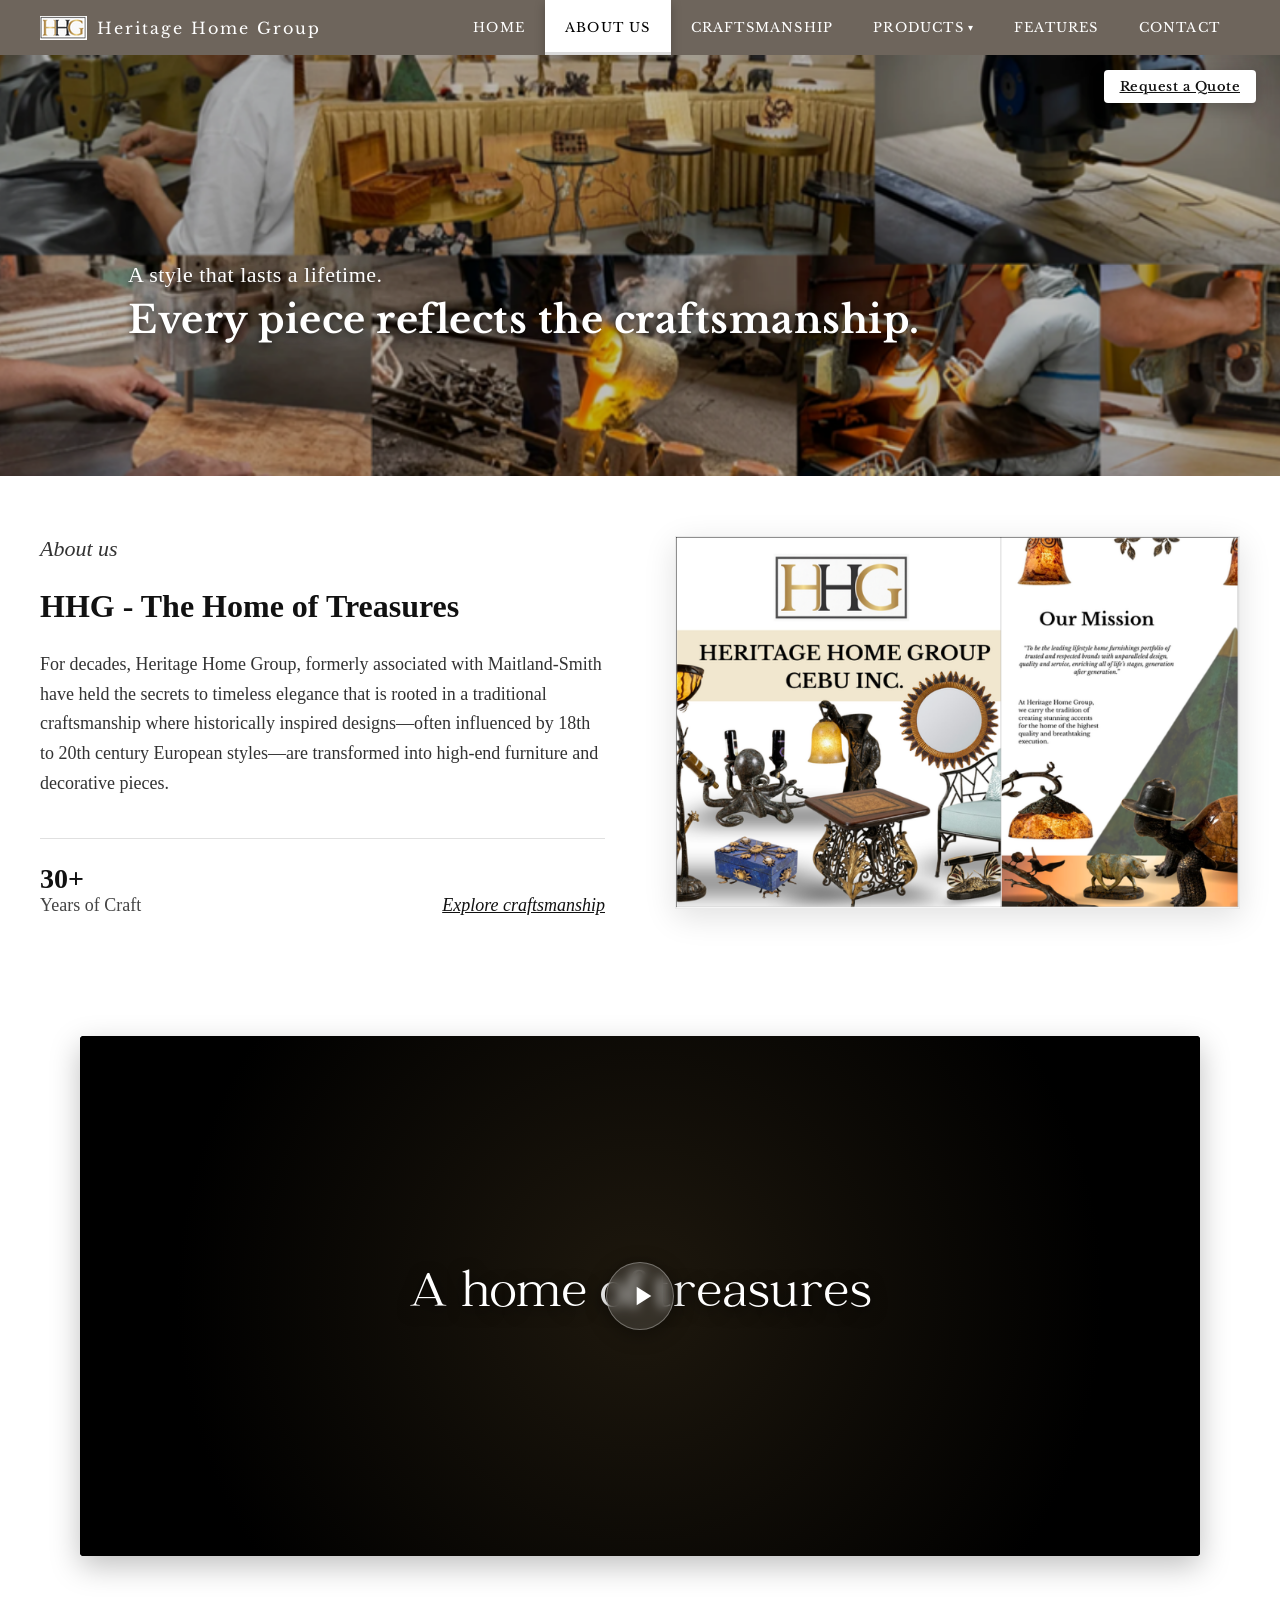
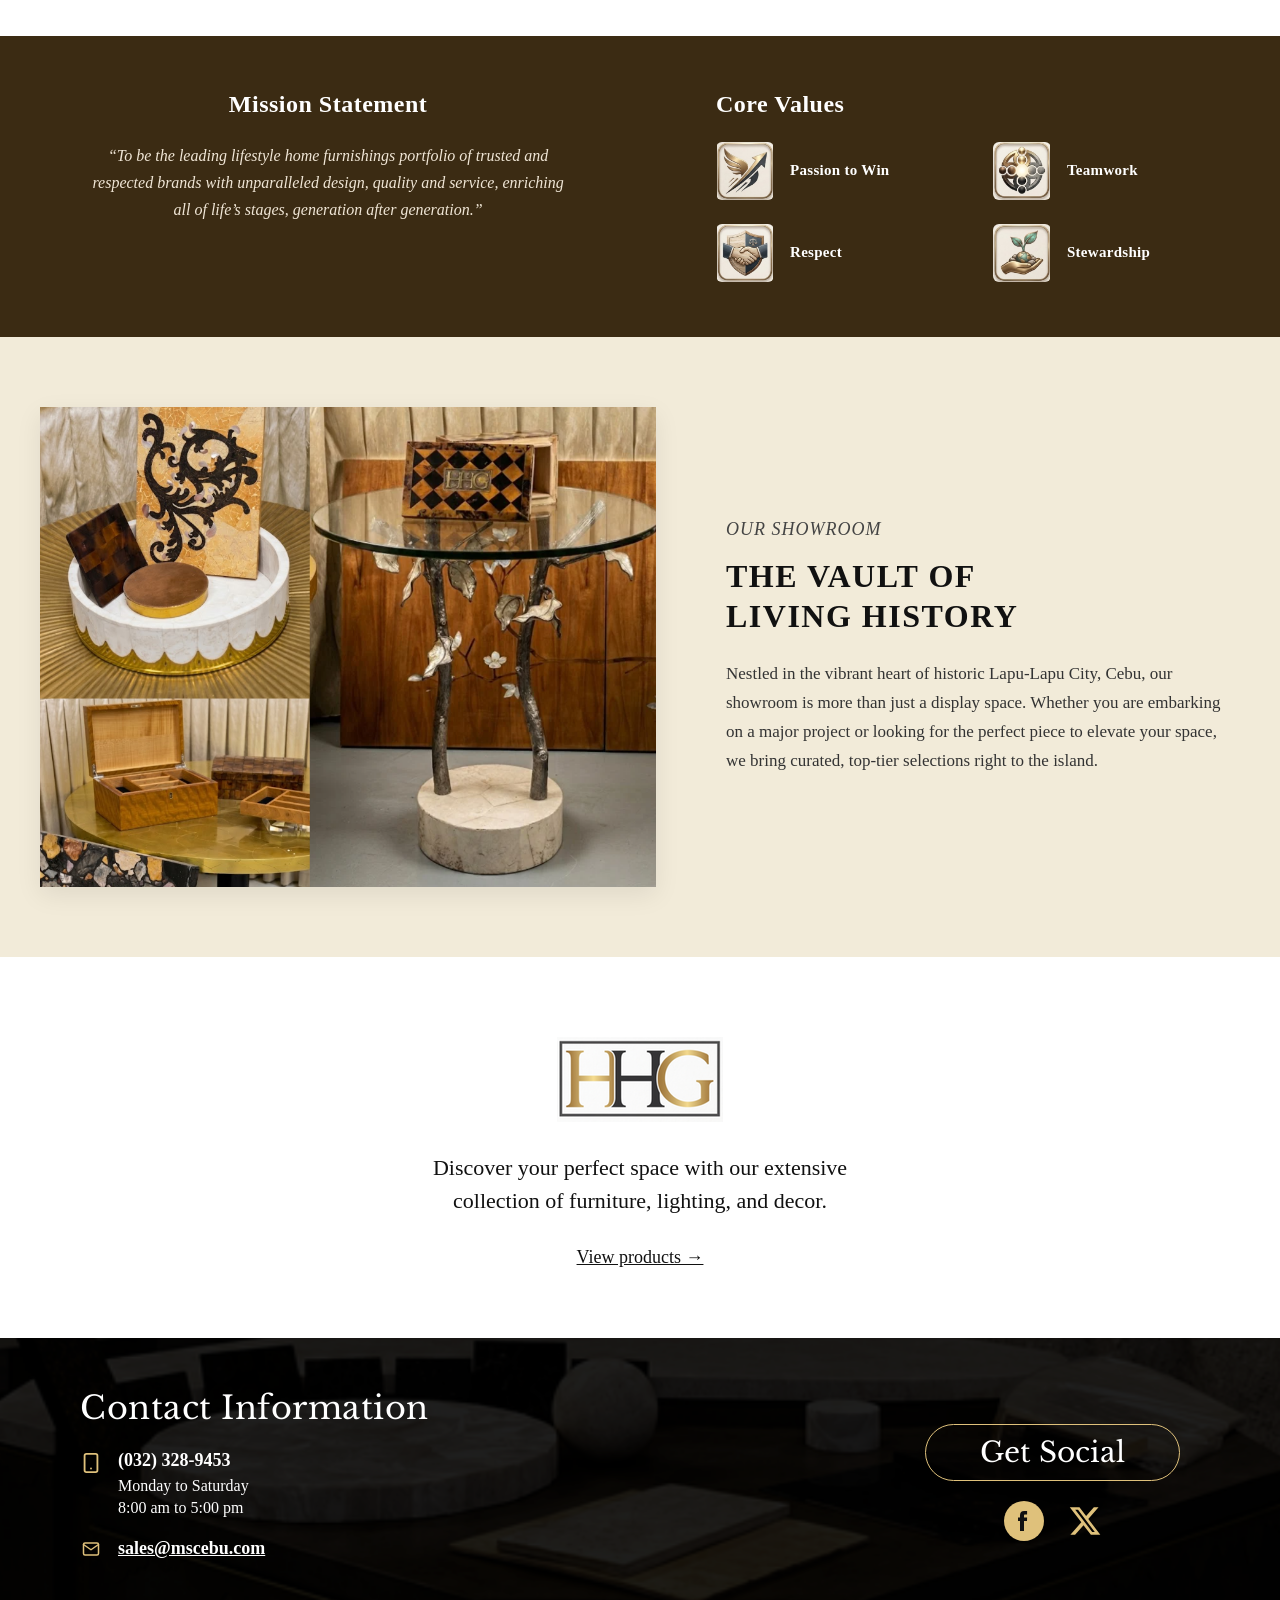
==== commit 676e2117: "Add files via upload" ====
--- a/about.html
+++ b/about.html
@@ -14,10 +14,18 @@
   <!-- NAVBAR WITH MEGA DROPDOWN -->
   <nav class="navbar">
     <h1 style="font-family: 'Libre Baskerville', serif; font-weight: 400;">
-      <img src="images/HHG Logo.png" alt="Heritage Home Group logo" />
-      Heritage Home Group
+      <a href="index.html"
+        style="color: inherit; text-decoration: none; display: flex; align-items: center; gap: 10px;">
+        <img src="images/HHG Logo.png" alt="Heritage Home Group logo" />
+        Heritage Home Group
+      </a>
     </h1>
-    <ul class="nav-links">
+    <button class="nav-toggle" id="navToggle" aria-label="Toggle navigation menu" aria-expanded="false" aria-controls="primaryNav">
+      <span></span>
+      <span></span>
+      <span></span>
+    </button>
+    <ul class="nav-links" id="primaryNav">
       <li><a href="index.html">Home</a></li>
       <li><a href="about.html" class="active">About Us</a></li>
       <li><a href="craftsmanship.html">Craftsmanship</a></li>
@@ -35,11 +43,11 @@
             </div>
             <div class="mega-divider"></div>
             <div class="mega-simple-categories mega-cats-expanded">
-              <a href="#" class="mega-cat-item">Chairs</a>
-              <a href="#" class="mega-cat-item">Tables</a>
-              <a href="#" class="mega-cat-item">Lightings</a>
-              <a href="#" class="mega-cat-item">Decorative Hardware</a>
-              <a href="#" class="mega-cat-item">Accessories</a>
+              <a href="products.html?category=chairs" class="mega-cat-item">Chairs</a>
+              <a href="products.html?category=tables" class="mega-cat-item">Tables</a>
+              <a href="products.html?category=lightings" class="mega-cat-item">Lightings</a>
+              <a href="products.html?category=decorative-hardware" class="mega-cat-item">Decorative Hardware</a>
+              <a href="products.html?category=accessories" class="mega-cat-item">Accessories</a>
             </div>
           </div>
         </div>
@@ -230,6 +238,37 @@
   <!-- FADE IN / FADE OUT ON SCROLL SCRIPT -->
   <script>
     document.addEventListener('DOMContentLoaded', () => {
+      const navToggle = document.getElementById('navToggle');
+      const primaryNav = document.getElementById('primaryNav');
+      const closeMobileMenu = () => {
+        if (!primaryNav || !navToggle) return;
+        primaryNav.classList.remove('is-open');
+        navToggle.setAttribute('aria-expanded', 'false');
+        document.body.classList.remove('nav-open');
+      };
+
+      if (navToggle && primaryNav) {
+        navToggle.addEventListener('click', () => {
+          const isOpen = primaryNav.classList.toggle('is-open');
+          navToggle.setAttribute('aria-expanded', isOpen ? 'true' : 'false');
+          document.body.classList.toggle('nav-open', isOpen);
+        });
+
+        primaryNav.querySelectorAll('a').forEach((link) => {
+          link.addEventListener('click', () => {
+            if (window.innerWidth <= 900) {
+              closeMobileMenu();
+            }
+          });
+        });
+
+        window.addEventListener('resize', () => {
+          if (window.innerWidth > 900) {
+            closeMobileMenu();
+          }
+        });
+      }
+
       const scrollElements = document.querySelectorAll('.fade-scroll');
       if (!scrollElements.length) return;
 
--- a/css/style.css
+++ b/css/style.css
@@ -1,2576 +1,4137 @@
-/* --------------------------------------------------
-   FONT DEFINITIONS
-   -------------------------------------------------- */
-@font-face {
-  font-family: 'Catchy Mager';
-  src: local('Catchy Mager'), url('../fonts/catchy-mager.otf') format('opentype');
-  font-weight: 400;
-  font-style: normal;
-  font-display: swap;
-}
-
-.custom-font,
-.catchy-mager {
-  font-family: 'Catchy Mager', serif;
-}
-
-.custom-font {
-  font-size: 48px;
-}
-
-@font-face {
-  font-family: 'Libre Baskerville';
-  src: url('../fonts/LibreBaskerville-Regular.ttf') format('truetype');
-  font-weight: 400;
-  font-style: normal;
-}
-
-@font-face {
-  font-family: 'Libre Baskerville';
-  src: url('../fonts/LibreBaskerville-Bold.ttf') format('truetype');
-  font-weight: 700;
-  font-style: normal;
-}
-
-@font-face {
-  font-family: 'Libre Baskerville';
-  src: url('../fonts/LibreBaskerville-Italic.ttf') format('truetype');
-  font-weight: 400;
-  font-style: italic;
-}
-
-@font-face {
-  font-family: 'Libre Baskerville';
-  src: url('../fonts/LibreBaskerville-BoldItalic.ttf') format('truetype');
-  font-weight: 700;
-  font-style: italic;
-  font-display: swap;
-}
-
-@font-face {
-  font-family: 'Libre Baskerville';
-  src: url('../fonts/LibreBaskerville-Medium.ttf') format('truetype');
-  font-weight: 500;
-  font-style: normal;
-}
-
-@font-face {
-  font-family: 'Libre Baskerville';
-  src: url('../fonts/LibreBaskerville-MediumItalic.ttf') format('truetype');
-  font-weight: 500;
-  font-style: italic;
-}
-
-@font-face {
-  font-family: 'Libre Baskerville';
-  src: url('../fonts/LibreBaskerville-SemiBold.ttf') format('truetype');
-  font-weight: 600;
-  font-style: normal;
-}
-
-@font-face {
-  font-family: 'Libre Baskerville';
-  src: url('../fonts/LibreBaskerville-SemiBoldItalic.ttf') format('truetype');
-  font-weight: 600;
-  font-style: italic;
-}
-
-/* --------------------------------------------------
-   GLOBAL STYLES
-   -------------------------------------------------- */
-html {
-  overflow-y: scroll;
-  overflow-x: hidden;
-  scrollbar-gutter: stable;
-}
-
-* {
-  margin: 0;
-  padding: 0;
-  box-sizing: border-box;
-}
-
-body {
-  font-family: 'Georgia', serif;
-  background: url('../images/Index Background.png') center/cover fixed no-repeat;
-  background-color: #f5f5f5;
-  overflow-x: hidden;
-}
-
-/* NAVBAR */
-.navbar {
-  background-color: #6e655c;
-  color: white;
-  padding: 0 40px;
-  display: flex;
-  align-items: center;
-  justify-content: space-between;
-  position: fixed;
-  top: 0;
-  left: 0;
-  width: 100%;
-  height: 55px;
-  z-index: 1000;
-}
-
-.navbar h1 {
-  display: flex;
-  align-items: center;
-  gap: 10px;
-  font-size: 16px;
-  letter-spacing: 2px;
-  margin: 0;
-  padding: 0;
-}
-
-.navbar img {
-  max-height: 34px;
-  width: auto;
-  display: inline-block;
-  vertical-align: middle;
-}
-
-.nav-links {
-  display: flex;
-  align-items: stretch;
-  gap: 0;
-  list-style: none;
-  margin: 0;
-  padding: 0;
-  align-self: stretch;
-}
-
-.nav-links li {
-  display: flex;
-  align-items: stretch;
-}
-
-.nav-links a {
-  color: white;
-  text-decoration: none;
-  font-family: 'Libre Baskerville', serif;
-  font-size: 13px;
-  letter-spacing: 1.2px;
-  text-transform: uppercase;
-  padding: 0 20px;
-  display: flex;
-  align-items: center;
-  justify-content: center;
-  transition: all 0.25s ease;
-  position: relative;
-}
-
-.nav-links a:hover,
-.nav-links a.active {
-  background-color: #ffffff;
-  color: #000000;
-  box-shadow: 0 4px 10px rgba(0, 0, 0, 0.25), inset 0 -3px 0 rgba(0, 0, 0, 0.15);
-}
-
-/* MEGA DROPDOWN STYLES */
-.nav-item-dropdown {
-  position: static;
-}
-
-.dropdown-arrow {
-  font-size: 10px;
-  margin-left: 4px;
-  transition: transform 0.2s ease;
-}
-
-.nav-item-dropdown.open .dropdown-arrow,
-.nav-item-dropdown:hover .dropdown-arrow {
-  transform: rotate(180deg);
-}
-
-.mega-dropdown {
-  position: absolute;
-  top: 55px;
-  right: 0;
-  left: auto;
-  width: 920px;
-  max-width: 95vw;
-  background-color: #ffffff;
-  box-shadow: 0 10px 30px rgba(0, 0, 0, 0.18);
-  border: 1px solid #e0d9ce;
-  border-bottom-left-radius: 4px;
-  border-bottom-right-radius: 4px;
-  z-index: 2500;
-  overflow: hidden;
-  text-transform: none;
-  
-  /* Smooth animation transition */
-  opacity: 0;
-  visibility: hidden;
-  transform: translateY(12px) scale(0.98);
-  pointer-events: none;
-  transition: opacity 0.3s cubic-bezier(0.16, 1, 0.3, 1),
-              transform 0.3s cubic-bezier(0.16, 1, 0.3, 1),
-              visibility 0.3s cubic-bezier(0.16, 1, 0.3, 1);
-  will-change: opacity, transform, visibility;
-}
-
-/* Open state on hover or class .open */
-.nav-item-dropdown:hover .mega-dropdown,
-.nav-item-dropdown.open .mega-dropdown {
-  opacity: 1;
-  visibility: visible;
-  transform: translateY(0) scale(1);
-  pointer-events: auto;
-}
-
-/* Mega Tabs Header */
-.mega-tabs-header {
-  display: flex;
-  background-color: #f0ece4;
-  padding-top: 6px;
-  padding-left: 10px;
-  gap: 4px;
-  border-bottom: 1px solid #ddd;
-}
-
-.mega-tab {
-  padding: 10px 24px;
-  font-family: 'Libre Baskerville', Georgia, serif;
-  font-size: 13px;
-  font-weight: 700;
-  letter-spacing: 1.2px;
-  text-decoration: none !important;
-  color: #5a5a5a;
-  text-transform: uppercase;
-  border-top-left-radius: 4px;
-  border-top-right-radius: 4px;
-  transition: all 0.2s ease;
-  background-color: #f0ece4;
-}
-
-.mega-tab.active,
-.mega-tab:hover {
-  background-color: #ffffff !important;
-  color: #1a1a1a !important;
-  box-shadow: none !important;
-}
-
-/* Mega Dropdown Body */
-.mega-dropdown-body {
-  display: flex;
-  padding: 20px 30px 24px;
-  background-color: #ffffff;
-  color: #1a1a1a;
-  gap: 20px;
-  align-items: flex-start;
-}
-
-.mega-left-col {
-  flex: 0 0 120px;
-  display: flex;
-  flex-direction: column;
-  gap: 14px;
-  padding-top: 4px;
-}
-
-.mega-left-link {
-  font-family: 'Libre Baskerville', Georgia, serif;
-  font-size: 13px;
-  font-weight: 700;
-  letter-spacing: 1px;
-  color: #1a1a1a !important;
-  text-decoration: none !important;
-  text-transform: uppercase;
-  transition: color 0.2s ease;
-  padding: 0 !important;
-  background: transparent !important;
-  box-shadow: none !important;
-  justify-content: flex-start !important;
-}
-
-.mega-left-link:hover {
-  color: #8c7151 !important;
-  background: transparent !important;
-}
-
-.mega-divider {
-  width: 1px;
-  background-color: rgba(0, 0, 0, 0.15);
-  align-self: stretch;
-  margin: 0 10px;
-}
-
-/* Simple Dropdown — fits tightly around content */
-.simple-dropdown {
-  right: 0;
-  left: auto;
-  width: auto;
-  min-width: 0;
-}
-
-.mega-simple-categories {
-  flex: 1;
-  display: flex;
-  flex-direction: column;
-  gap: 14px;
-  padding-top: 4px;
-}
-
-/* Expanded categories — compact single column */
-.mega-cats-expanded {
-  flex: 0 0 auto;
-  display: flex;
-  flex-direction: column;
-  gap: 10px;
-  align-content: start;
-  padding-top: 4px;
-}
-
-.mega-cat-item {
-  font-family: 'Georgia', serif;
-  font-size: 15px;
-  color: #2a2a2a !important;
-  text-decoration: none !important;
-  transition: color 0.2s ease;
-  padding: 0 !important;
-  background: transparent !important;
-  box-shadow: none !important;
-  text-transform: none !important;
-  letter-spacing: 0.3px !important;
-  justify-content: flex-start !important;
-}
-
-.mega-cat-item:hover {
-  color: #8c7151 !important;
-  text-decoration: underline !important;
-}
-
-
-.mega-right-cols {
-  flex: 1;
-  display: grid;
-  grid-template-columns: repeat(3, 1fr);
-  gap: 24px;
-}
-
-.mega-col {
-  display: flex;
-  flex-direction: column;
-  gap: 10px;
-}
-
-.mega-col a {
-  font-family: 'Georgia', serif;
-  font-size: 14px;
-  color: #dce0e6 !important;
-  text-decoration: none !important;
-  transition: color 0.2s ease;
-  line-height: 1.4;
-  padding: 0 !important;
-  background: transparent !important;
-  box-shadow: none !important;
-  text-transform: none !important;
-  letter-spacing: 0 !important;
-  justify-content: flex-start !important;
-}
-
-.mega-col a:hover {
-  color: #ffffff !important;
-  text-decoration: underline !important;
-  background: transparent !important;
-}
-
-/* SUB-NAV CATEGORY FILTER BAR */
-.products-subnav-bar {
-  width: 100%;
-  padding-top: 85px;
-  padding-bottom: 25px;
-  text-align: center;
-  background: transparent;
-}
-
-.products-subnav-container {
-  display: inline-flex;
-  align-items: center;
-  gap: 18px;
-  font-family: 'Libre Baskerville', Georgia, serif;
-  font-size: 18px;
-  color: #333333;
-}
-
-.subnav-item {
-  color: #1a1a1a;
-  text-decoration: none;
-  transition: all 0.2s ease;
-}
-
-.subnav-item.active {
-  text-decoration: underline;
-  text-underline-offset: 4px;
-  font-weight: 700;
-}
-
-.subnav-item:hover {
-  text-decoration: underline;
-  text-underline-offset: 4px;
-}
-
-.subnav-sep {
-  color: #666666;
-  font-weight: 300;
-}
-
-/* HERO SECTION */
-.hero {
-  display: flex;
-  height: 100vh;
-  padding-top: 55px;
-}
-
-.hero-left {
-  flex: 2;
-  position: relative;
-  background: transparent;
-  margin-right: -40px;
-  overflow: hidden;
-}
-
-/* Overlay */
-.overlay {
-  position: absolute;
-  top: 25%;
-  right: 8%;
-  transform: translateY(-50%);
-  color: white;
-  max-width: 50%;
-  text-align: right;
-  padding-right: 1rem;
-  z-index: 1;
-  overflow: visible;
-}
-
-.overlay h2,
-.overlay h1,
-.overlay p {
-  /* layered text-shadows only — no backdrop */
-  text-shadow: 0 2px 6px rgba(0, 0, 0, 0.65), 0 8px 20px rgba(0, 0, 0, 0.6), 0 12px 30px rgba(0, 0, 0, 0.45);
-}
-
-.overlay h2 {
-  font-size: 25px;
-  letter-spacing: 10px;
-  text-transform: uppercase;
-  margin-bottom: 20px;
-}
-
-.overlay h1 {
-  font-size: 72px;
-  margin: 8px 0 20px;
-  letter-spacing: 0.8px;
-  line-height: 1.04;
-  text-align: right;
-}
-
-.overlay h1 .vault-line {
-  display: inline-block;
-  white-space: nowrap;
-  position: relative;
-  transform: translateX(-2vw);
-  /* nudged right so the first line aligns with other text */
-}
-
-.overlay p {
-  font-size: 35px;
-  margin-bottom: 24px;
-  letter-spacing: 0.5px;
-}
-
-.buttons {
-  display: flex;
-  gap: 18px;
-  justify-content: flex-end;
-  transform: translateX(-30px);
-  /* move the button group a bit to the left */
-}
-
-.btn {
-  display: inline-block;
-  text-decoration: none;
-  padding: 14px 28px;
-  /* larger buttons */
-  font-size: 18px;
-  border-radius: 4px;
-  border: 1px solid rgba(250, 249, 248, 0.9);
-  /* transparent Morel brown gradient when not hovered */
-  background: linear-gradient(180deg, rgba(116, 74, 28, 0.8) 0%, rgba(96, 63, 27, 0.7) 100%);
-  color: white;
-  cursor: pointer;
-  transition: background 0.25s ease, color 0.25s ease, transform 0.15s ease;
-  box-shadow: 0 4px 20px rgba(0, 0, 0, 0.25);
-}
-
-.btn:hover {
-  background: white;
-  color: black;
-  transform: translateY(-2px);
-}
-
-/* RIGHT PANEL */
-.hero-right {
-  flex: 1;
-  background-color: rgba(93, 76, 52, 0.91);
-  /* 0.6 = 60% opacity */
-  margin-top: -55px;
-  padding: 79px 40px 24px 40px;
-  color: white;
-  display: flex;
-  flex-direction: column;
-  justify-content: flex-start;
-}
-
-.right-image {
-  width: 100%;
-  height: 350px;
-  background: url('../images/Index Picture.png') center/cover no-repeat;
-  margin-bottom: 20px;
-}
-
-.hero-right h3 {
-  font-family: 'Libre Baskerville', serif;
-  letter-spacing: 5px;
-  margin-bottom: 15px;
-  text-shadow: 0 2px 6px rgba(0, 0, 0, 0.65), 0 8px 20px rgba(0, 0, 0, 0.6), 0 12px 30px rgba(0, 0, 0, 0.45);
-}
-
-.hero-right p {
-  font-size: 18px;
-  line-height: 1.6;
-}
-
-/* RESPONSIVE */
-@media (max-width: 1400px) {
-  .overlay h1 {
-    font-size: 64px;
-  }
-
-  .overlay h1 .vault-line {
-    transform: translateX(-4vw);
-  }
-}
-
-@media (max-width: 1200px) {
-  .overlay h1 {
-    font-size: 58px;
-  }
-
-  .overlay h1 .vault-line {
-    transform: translateX(-2vw);
-  }
-}
-
-@media (max-width: 900px) {
-  .buttons {
-    transform: none;
-    gap: 12px;
-  }
-
-  .btn {
-    padding: 10px 18px;
-    font-size: 16px;
-  }
-
-  .hero {
-    flex-direction: column;
-  }
-
-  .hero-left,
-  .hero-right {
-    height: 50vh;
-  }
-
-  .overlay h1 {
-    font-size: 48px;
-    white-space: normal;
-  }
-
-  .overlay h1 .vault-line {
-    transform: none;
-  }
-}
-
-/* ABOUT PAGE STYLES */
-body.about-page {
-  background: #ffffff;
-  color: #222222;
-}
-
-.hero-white-btn {
-  position: absolute;
-  top: 70px;
-  right: 40px;
-  background-color: #ffffff;
-  color: #111111;
-  text-decoration: underline;
-  font-family: 'Libre Baskerville', serif;
-  font-size: 14px;
-  font-weight: 600;
-  letter-spacing: 0.5px;
-  padding: 8px 18px;
-  border-radius: 4px;
-  box-shadow: 0 4px 14px rgba(0, 0, 0, 0.2);
-  transition: all 0.25s ease;
-  z-index: 10;
-}
-
-.hero-white-btn:hover {
-  background-color: #f2f2f2;
-  transform: translateY(-2px);
-  box-shadow: 0 6px 18px rgba(0, 0, 0, 0.3);
-}
-
-.about-hero {
-  position: relative;
-  width: 100%;
-  padding-top: 55px;
-  overflow: hidden;
-  background-color: #6e655c;
-}
-
-.about-hero-bg img {
-  width: 100%;
-  height: auto;
-  min-height: 360px;
-  max-height: 480px;
-  object-fit: cover;
-  display: block;
-}
-
-.about-hero-overlay {
-  position: absolute;
-  top: 55%;
-  left: 10%;
-  transform: translateY(-50%);
-  color: #ffffff;
-  text-shadow: 0 2px 8px rgba(0, 0, 0, 0.7);
-}
-
-.about-hero-overlay .hero-subtitle {
-  font-family: 'Georgia', serif;
-  font-size: 22px;
-  margin-bottom: 8px;
-  font-weight: 300;
-  letter-spacing: 0.5px;
-}
-
-.about-hero-overlay .hero-title {
-  font-family: 'Libre Baskerville', serif;
-  font-size: 38px;
-  font-weight: 700;
-  letter-spacing: 0.5px;
-}
-
-.about-main-container {
-  max-width: 1280px;
-  margin: 0 auto;
-  padding: 60px 40px;
-  display: flex;
-  gap: 50px;
-  align-items: flex-start;
-}
-
-.about-content-left {
-  flex: 1;
-  padding-right: 20px;
-}
-
-.font-italic {
-  font-style: italic;
-}
-
-.font-serif {
-  font-family: 'Georgia', serif;
-}
-
-.section-tag {
-  font-size: 22px;
-  color: #333333;
-  display: block;
-  margin-bottom: 24px;
-}
-
-.about-heading {
-  font-size: 32px;
-  font-weight: 700;
-  line-height: 1.25;
-  color: #111111;
-  margin-bottom: 24px;
-}
-
-.about-description {
-  font-family: 'Georgia', serif;
-  font-size: 18px;
-  line-height: 1.65;
-  color: #333333;
-  margin-bottom: 40px;
-}
-
-.about-stats-row {
-  display: flex;
-  align-items: flex-end;
-  justify-content: space-between;
-  border-top: 1px solid #e0e0e0;
-  padding-top: 24px;
-}
-
-.stat-block {
-  display: flex;
-  flex-direction: column;
-}
-
-.stat-number {
-  font-size: 28px;
-  font-weight: 600;
-  color: #111111;
-}
-
-.stat-label {
-  font-size: 18px;
-  color: #444444;
-}
-
-.explore-link {
-  font-size: 18px;
-  color: #111111;
-  text-decoration: underline;
-  transition: opacity 0.25s ease;
-}
-
-.explore-link:hover {
-  opacity: 0.7;
-}
-
-.about-content-right {
-  flex: 1;
-  display: flex;
-  justify-content: flex-end;
-}
-
-.about-image-card {
-  width: 100%;
-  max-width: 620px;
-  box-shadow: 0 8px 30px rgba(0, 0, 0, 0.12);
-  border: 1px solid #eaeaea;
-  background: #ffffff;
-}
-
-.about-image-card img {
-  width: 100%;
-  height: auto;
-  display: block;
-}
-
-/* VIDEO SECTION STYLES */
-.about-video-section {
-  max-width: 1200px;
-  margin: 60px auto 80px;
-  padding: 0 40px;
-}
-
-.video-container {
-  position: relative;
-  width: 100%;
-  aspect-ratio: 16 / 9;
-  max-height: 520px;
-  background-color: #000000;
-  border-radius: 4px;
-  overflow: hidden;
-  box-shadow: 0 10px 30px rgba(0, 0, 0, 0.25);
-}
-
-.video-placeholder {
-  position: absolute;
-  top: 0;
-  left: 0;
-  width: 100%;
-  height: 100%;
-  background: radial-gradient(circle at center, rgba(40, 32, 18, 0.75) 0%, rgba(0, 0, 0, 0.96) 75%), #000000;
-  display: flex;
-  align-items: center;
-  justify-content: center;
-  flex-direction: column;
-  gap: 16px;
-}
-
-.video-title {
-  font-family: 'Catchy Mager', 'Georgia', serif;
-  font-size: 52px;
-  font-weight: normal;
-  color: #ffffff;
-  letter-spacing: 1px;
-  text-shadow: 0 4px 16px rgba(0, 0, 0, 0.8);
-  pointer-events: none;
-}
-
-.video-play-btn {
-  position: absolute;
-  width: 68px;
-  height: 68px;
-  border-radius: 50%;
-  background: rgba(255, 255, 255, 0.12);
-  border: 1px solid rgba(255, 255, 255, 0.3);
-  backdrop-filter: blur(6px);
-  display: flex;
-  align-items: center;
-  justify-content: center;
-  cursor: pointer;
-  transition: all 0.3s ease;
-  box-shadow: 0 4px 20px rgba(0, 0, 0, 0.4);
-}
-
-.video-play-btn svg {
-  margin-left: 4px;
-}
-
-.video-play-btn:hover {
-  background: rgba(255, 255, 255, 0.3);
-  transform: scale(1.08);
-}
-
-/* MISSION & CORE VALUES BANNER */
-.mission-values-banner {
-  background-color: #3b2b13;
-  color: #ffffff;
-  padding: 55px 40px;
-  width: 100%;
-}
-
-.banner-container {
-  max-width: 1200px;
-  margin: 0 auto;
-  display: flex;
-  gap: 60px;
-  align-items: flex-start;
-}
-
-.mission-col {
-  flex: 1.1;
-  text-align: center;
-  padding-right: 20px;
-}
-
-.values-col {
-  flex: 1;
-  padding-left: 20px;
-}
-
-.banner-heading {
-  font-size: 24px;
-  font-weight: 700;
-  color: #ffffff;
-  margin-bottom: 24px;
-  letter-spacing: 0.5px;
-}
-
-.mission-quote {
-  font-size: 16px;
-  line-height: 1.7;
-  color: #f0e6d6;
-  max-width: 480px;
-  margin: 0 auto;
-}
-
-.values-grid {
-  display: grid;
-  grid-template-columns: 1fr 1fr;
-  gap: 24px 30px;
-  align-items: center;
-}
-
-.value-item {
-  display: flex;
-  align-items: center;
-  gap: 16px;
-}
-
-.value-icon {
-  width: 58px;
-  height: 58px;
-  object-fit: contain;
-  border-radius: 6px;
-}
-
-.value-label {
-  font-size: 15px;
-  font-weight: 700;
-  color: #ffffff;
-  letter-spacing: 0.3px;
-  line-height: 1.3;
-}
-
-/* OUR SHOWROOM SECTION STYLES */
-.about-showroom-section {
-  background-color: #f2ebd9;
-  padding: 70px 40px;
-  width: 100%;
-}
-
-.showroom-container {
-  max-width: 1200px;
-  margin: 0 auto;
-  display: flex;
-  gap: 60px;
-  align-items: center;
-}
-
-.showroom-image-col {
-  flex: 1.2;
-}
-
-.showroom-image-col img {
-  width: 100%;
-  height: auto;
-  display: block;
-  box-shadow: 0 8px 24px rgba(0, 0, 0, 0.08);
-}
-
-.showroom-text-col {
-  flex: 1;
-  padding-left: 10px;
-}
-
-.showroom-tag {
-  font-size: 18px;
-  color: #444444;
-  display: block;
-  margin-bottom: 16px;
-  letter-spacing: 1px;
-}
-
-.showroom-title {
-  font-size: 32px;
-  font-weight: 700;
-  line-height: 1.25;
-  color: #111111;
-  margin-bottom: 24px;
-  letter-spacing: 1.5px;
-}
-
-.showroom-desc {
-  font-size: 17px;
-  line-height: 1.7;
-  color: #333333;
-}
-
-/* PRODUCTS CTA SECTION STYLES */
-.about-products-cta {
-  background-color: #ffffff;
-  padding: 80px 40px 70px;
-  text-align: center;
-  width: 100%;
-}
-
-.cta-container {
-  max-width: 800px;
-  margin: 0 auto;
-  display: flex;
-  flex-direction: column;
-  align-items: center;
-}
-
-.cta-logo {
-  max-width: 180px;
-  height: auto;
-  margin-bottom: 28px;
-}
-
-.cta-heading {
-  font-size: 22px;
-  font-weight: 400;
-  line-height: 1.5;
-  color: #111111;
-  margin-bottom: 30px;
-}
-
-.cta-link {
-  font-size: 18px;
-  color: #111111;
-  text-decoration: underline;
-  transition: opacity 0.25s ease;
-}
-
-.cta-link:hover {
-  opacity: 0.7;
-}
-
-/* ================================================
-   CRAFTSMANSHIP PAGE STYLES
-   ================================================ */
-body.craftsmanship-page {
-  background: #ffffff;
-  color: #222222;
-}
-
-/* CRAFTSMANSHIP HERO */
-.craft-hero {
-  position: relative;
-  width: 100%;
-  padding-top: 55px;
-  overflow: hidden;
-  background-color: #3b3228;
-}
-
-.craft-hero-bg img {
-  width: 100%;
-  height: auto;
-  min-height: 340px;
-  max-height: 460px;
-  object-fit: cover;
-  display: block;
-}
-
-.craft-hero-overlay {
-  position: absolute;
-  bottom: 60px;
-  left: 40px;
-  color: #ffffff;
-  text-shadow: 0 2px 10px rgba(0, 0, 0, 0.8), 0 6px 24px rgba(0, 0, 0, 0.6);
-  max-width: 620px;
-}
-
-.craft-hero-subtitle {
-  font-family: 'Libre Baskerville', 'Georgia', serif;
-  font-size: 17px;
-  font-weight: 700;
-  font-style: normal;
-  color: #ffffff;
-  margin-bottom: 8px;
-  letter-spacing: 0.3px;
-}
-
-.craft-hero-title {
-  font-family: 'Libre Baskerville', 'Georgia', serif;
-  font-size: 28px;
-  font-weight: 700;
-  font-style: normal;
-  color: #ffffff;
-  line-height: 1.3;
-  letter-spacing: 0.3px;
-}
-
-/* EXPERTISE SECTION */
-.expertise-section {
-  background-color: #f5efe4;
-  padding: 48px 40px 60px;
-  width: 100%;
-}
-
-.expertise-heading {
-  font-family: 'Libre Baskerville', 'Georgia', serif;
-  font-size: 25px;
-  font-weight: 700;
-  letter-spacing: 2px;
-  text-transform: uppercase;
-  color: #1a1a1a;
-  text-align: center;
-  margin-bottom: 32px;
-}
-
-.expertise-frame {
-  max-width: 1100px;
-  margin: 0 auto;
-  border: 5px solid #592d01;
-  padding: 28px 32px 24px;
-  background-color: #ffffff;
-  box-shadow: 0 15px 40px 10px rgba(0, 0, 0, 0.3);
-}
-
-/* Category Labels row */
-.categories-labels {
-  display: flex;
-  justify-content: space-between;
-  align-items: flex-end;
-  padding: 0 20px;
-  margin-bottom: 12px;
-}
-
-.cat-label {
-  font-family: 'Libre Baskerville', 'Georgia', serif;
-  font-size: 15px;
-  font-weight: 400;
-  color: #222222;
-  text-align: center;
-  flex: 1;
-  line-height: 1.3;
-}
-
-/* Categories product image */
-.categories-img-wrap {
-  width: 100%;
-  overflow: hidden;
-}
-
-.categories-img {
-  width: 100%;
-  height: auto;
-  display: block;
-  object-fit: contain;
-}
-
-/* ================================================
-   MANUFACTURING EXPERTISE SECTION
-   ================================================ */
-
-/* Overall section wrapper */
-.mfg-section {
-  width: 100%;
-  background-color: #efece5;
-}
-
-/* ---- HEADER ---- */
-.mfg-header {
-  background-color: #c9b199;
-  /* warm tan matching reference */
-  padding: 60px 80px;
-  text-align: center;
-  border-top: 5px solid #c2aa93;
-  border-bottom: 5px solid #c2aa93;
-}
-
-.mfg-main-title {
-  font-family: 'Libre Baskerville', Georgia, serif;
-  font-size: 42px;
-  font-weight: 700;
-  letter-spacing: 2px;
-  text-transform: bold;
-  color: #1a1a1a;
-  margin-bottom: 18px;
-}
-
-.mfg-main-desc {
-  font-family: 'Libre Baskerville', Georgia, serif;
-  font-size: 21px;
-  font-weight: 700;
-  font-style: normal;
-  line-height: 1.7;
-  color: #1a1a1a;
-  max-width: 1000px;
-  margin: 0 auto;
-
-}
-
-/* ---- ROWS ---- */
-.mfg-row {
-  display: flex;
-  align-items: stretch;
-  min-height: 380px;
-}
-
-.mfg-row-sep {
-  height: 1px;
-  background-color: #c8b895;
-}
-
-/* ---- LEFT COLUMN (cream background) ---- */
-.mfg-col-left {
-  flex: 0 0 44%;
-  background-color: #efece5;
-  overflow: hidden;
-  position: relative;
-}
-
-/* == GOAT layout: thumbnail column + large product == */
-.mfg-goat-layout {
-  display: flex;
-  height: 100%;
-  align-items: stretch;
-}
-
-.mfg-goat-thumbs {
-  display: flex;
-  flex-direction: column;
-  justify-content: center;
-  align-items: center;
-  gap: 20px;
-  padding: 24px 16px 24px 120px;
-  flex-shrink: 0;
-}
-
-.mfg-thumb-box {
-  height: 90px;
-  width: auto;
-  display: block;
-  background: transparent;
-}
-
-/* Antlers are wide panoramic — displaying with height: 90px and width: auto will prevent cropping! */
-.mfg-thumb-antlers {
-  height: 90px;
-  width: auto;
-}
-
-.mfg-goat-main {
-  flex: 1;
-  display: flex;
-  align-items: center;
-  justify-content: center;
-  padding: 16px;
-}
-
-.mfg-goat-main img {
-  max-height: 340px;
-  width: auto;
-  object-fit: contain;
-}
-
-/* == LADYBUG layout: absolute positioned floating detail images == */
-.mfg-lb-layout {
-  position: relative;
-  width: 100%;
-  height: 100%;
-  min-height: 380px;
-}
-
-/* Elytra thumbnail — upper-right area, moved to the right more */
-.mfg-lb-elytra {
-  position: absolute;
-  top: 40px;
-  right: 60px;
-  height: 120px;
-  width: auto;
-  display: block;
-  z-index: 10;
-}
-
-/* Head thumbnail — middle-left area, moved to the right more */
-.mfg-lb-head {
-  position: absolute;
-  top: 150px;
-  left: 120px;
-  height: 110px;
-  width: auto;
-  display: block;
-  z-index: 10;
-}
-
-/* Large ladybug — bottom center */
-.mfg-lb-main {
-  position: absolute;
-  bottom: 10px;
-  left: 50%;
-  transform: translateX(-40%);
-  width: 72%;
-  height: auto;
-  object-fit: contain;
-  display: block;
-  mix-blend-mode: multiply;
-  z-index: 1;
-}
-
-/* == SAND CASTING / FABRICATION / WOODWORKING layout == */
-.mfg-sc-layout {
-  display: flex;
-  flex-direction: column;
-  align-items: center;
-  justify-content: center;
-  gap: 20px;
-  padding: 24px 20px;
-  height: 100%;
-}
-
-.mfg-sc-main {
-  display: flex;
-  align-items: center;
-  justify-content: center;
-  width: 100%;
-  flex: 1;
-}
-
-/* Large product image — fills the panel */
-.mfg-sc-product-img {
-  max-width: 95%;
-  max-height: 440px;
-  width: auto;
-  height: auto;
-  object-fit: contain;
-  display: block;
-}
-
-.mfg-sc-thumbs {
-  display: flex;
-  gap: 16px;
-  justify-content: center;
-  align-items: center;
-  flex-shrink: 0;
-}
-
-/* Small thumbnails — full image, no crop */
-.mfg-sc-thumb-box {
-  height: 130px;
-  width: auto;
-  max-width: 200px;
-  object-fit: contain;
-  object-position: center;
-  display: block;
-  background: transparent;
-}
-
-/* Fabrication row is taller to accommodate two photo groups */
-.mfg-row-tall {
-  min-height: 500px;
-}
-
-/* Upholstery sub-row: only 2 photos, spaced further apart */
-.mfg-upholstery-row {
-  margin-top: 14px;
-  justify-content: center;
-  gap: 30px;
-}
-
-/* Wider variant for landscape upholstery photo */
-.mfg-proc-img-wide {
-  max-width: 220px;
-  width: 220px;
-  height: 140px;
-}
-
-/* ---- RIGHT COLUMN (white) ---- */
-.mfg-col-right {
-  flex: 1;
-  background-color: #ffffff;
-  display: flex;
-  flex-direction: column;
-  align-items: center;
-  justify-content: center;
-  padding: 24px 40px;
-  text-align: center;
-}
-
-.mfg-process-title {
-  font-family: 'Libre Baskerville', Georgia, serif;
-  font-size: 24px;
-  font-weight: 700;
-  letter-spacing: 1.5px;
-  text-transform: uppercase;
-  color: #1a1a1a;
-  margin-bottom: 16px;
-}
-
-/* Process photos: warm beige border, consistent height, soft shadow */
-.mfg-photos-row {
-  display: flex;
-  gap: 24px;
-  justify-content: center;
-  margin-bottom: 16px;
-  width: 100%;
-}
-
-.mfg-proc-img {
-  flex: 1;
-  max-width: 160px;
-  height: 170px;
-  object-fit: cover;
-  object-position: center;
-  display: block;
-  border: 4px solid #e2d2ba;
-  box-shadow: 0 16px 38px rgba(0, 0, 0, 0.38);
-}
-
-.mfg-desc {
-  font-family: 'Libre Baskerville', Georgia, serif;
-  font-size: 20px;
-  line-height: 1.5;
-  color: #1a1a1a;
-  max-width: 580px;
-  text-align: center;
-}
-
-.mfg-desc span {
-  background-color: #e9e0d9;
-  padding: 4px 10px;
-  box-decoration-break: clone;
-  -webkit-box-decoration-break: clone;
-}
-
-/* ================================================
-   CUSTOMIZATION SECTION
-   ================================================ */
-.customization-section {
-  width: 100%;
-  background-color: #ffffff;
-}
-
-/* Header Banner */
-.customization-header {
-  background-color: #c9b199;
-  padding: 30px 60px;
-  text-align: center;
-  border-top: 5px solid #c2aa93;
-  border-bottom: 5px solid #c2aa93;
-}
-
-.customization-main-title {
-  font-family: 'Libre Baskerville', Georgia, serif;
-  font-size: 42px;
-  font-weight: 700;
-  letter-spacing: 2px;
-  text-transform: uppercase;
-  color: #1a1a1a;
-  margin: 0;
-}
-
-/* Subtitle Banner */
-.customization-subbanner {
-  background-color: #efece5;
-  padding: 16px 40px;
-  text-align: center;
-}
-
-.customization-subtitle {
-  font-family: 'Libre Baskerville', Georgia, serif;
-  font-size: 18px;
-  font-style: italic;
-  color: #2a2a2a;
-  max-width: 900px;
-  margin: 0 auto;
-  line-height: 1.6;
-}
-
-/* Main Body */
-.customization-body {
-  background-color: #ffffff;
-  padding: 30px 60px 40px;
-}
-
-/* Centered Process Badge */
-.customization-badge-wrapper {
-  text-align: center;
-  margin-bottom: 24px;
-}
-
-.customization-badge {
-  font-family: 'Libre Baskerville', Georgia, serif;
-  font-size: 26px;
-  font-weight: 700;
-  letter-spacing: 2px;
-  text-transform: uppercase;
-  background-color: #c9b199;
-  color: #1a1a1a;
-  padding: 12px 42px;
-  display: inline-block;
-}
-
-/* Content Row: Left Process + Right Product & Materials */
-.customization-content-row {
-  display: flex;
-  gap: 36px;
-  align-items: flex-start;
-  justify-content: space-between;
-}
-
-.customization-left {
-  flex: 0 0 62%;
-}
-
-.customization-subbadge {
-  font-family: 'Libre Baskerville', Georgia, serif;
-  font-size: 18px;
-  font-weight: 700;
-  letter-spacing: 1.5px;
-  text-transform: uppercase;
-  background-color: #e9e0d9;
-  color: #1a1a1a;
-  padding: 8px 24px;
-  display: inline-block;
-  margin-bottom: 14px;
-}
-
-.customization-photos-row {
-  display: flex;
-  gap: 35px;
-  margin-bottom: 16px;
-  margin-left: 60px;
-  width: auto;
-}
-
-.customization-photos-row .mfg-proc-img {
-  flex: 1;
-  max-width: 145px;
-  height: 155px;
-}
-
-.customization-desc {
-  max-width: 100%;
-  text-align: left;
-}
-
-.customization-right {
-  flex: 0 0 35%;
-  display: flex;
-  align-items: center;
-}
-
-.customization-product-card {
-  display: flex;
-  align-items: center;
-  gap: 28px;
-}
-
-.customization-swan-img {
-  height: 380px;
-  width: auto;
-  object-fit: contain;
-  display: block;
-}
-
-.customization-materials {
-  flex-shrink: 0;
-}
-
-.materials-title {
-  font-family: 'Libre Baskerville', Georgia, serif;
-  font-size: 20px;
-  font-weight: 700;
-  letter-spacing: 1.5px;
-  text-transform: uppercase;
-  color: #1a1a1a;
-  margin-bottom: 14px;
-}
-
-.materials-list {
-  list-style-type: disc;
-  padding-left: 20px;
-  margin: 0;
-  font-family: 'Libre Baskerville', Georgia, serif;
-  font-size: 16px;
-  color: #1a1a1a;
-  line-height: 1.8;
-}
-
-/* ================================================
-   TOP SHADOW DIVIDER LINE
-   ================================================ */
-.section-shadow-divider {
-  width: 100%;
-  height: 8px;
-  background: transparent;
-  box-shadow: 0 5px 10px rgba(0, 0, 0, 0.05);
-  border-top: 1px solid #e4dccb;
-  position: relative;
-  z-index: 5;
-  margin-top: 12px;
-  margin-bottom: 6px;
-}
-
-/* ================================================
-   EXOTIC SHELL INLAY SECTION
-   ================================================ */
-.shell-inlay-section {
-  width: 100%;
-  background-color: #ffffff;
-  padding: 20px 60px 36px;
-  position: relative;
-}
-
-/* Header Row: Title badge left, Arrow center, Decorative features right */
-.shell-header-row {
-  display: flex;
-  align-items: flex-end;
-  justify-content: space-between;
-  margin-bottom: 16px;
-  position: relative;
-}
-
-.shell-title-badge {
-  font-family: 'Libre Baskerville', Georgia, serif;
-  font-size: 24px;
-  font-weight: 700;
-  letter-spacing: 2px;
-  text-transform: uppercase;
-  background-color: #c9b199;
-  color: #1a1a1a;
-  padding: 12px 36px;
-  display: inline-block;
-}
-
-
-.shell-decorative-block {
-  text-align: right;
-  font-family: 'Libre Baskerville', Georgia, serif;
-  font-size: 20px;
-  font-weight: 700;
-  letter-spacing: 1.5px;
-  color: #1a1a1a;
-  display: flex;
-  flex-direction: column;
-  align-items: flex-end;
-}
-
-.shell-decorative-block .dec-line-1 {
-  background-color: #c9b199;
-  padding: 6px 20px;
-  display: inline-block;
-  margin-bottom: 0;
-}
-
-.shell-decorative-block .dec-line-2 {
-  background-color: #bfa78f;
-  padding: 6px 20px;
-  display: inline-block;
-  margin-bottom: 0;
-}
-
-.shell-decorative-block .dec-line-3 {
-  background-color: #b59d85;
-  padding: 6px 20px;
-  display: inline-block;
-}
-
-/* Center Showcase Frame Image */
-.shell-showcase-wrapper {
-  text-align: center;
-  margin-bottom: 16px;
-}
-
-.shell-showcase-img {
-  max-width: 98%;
-  height: auto;
-  display: inline-block;
-}
-
-/* Bottom Description + Swatches Container */
-.shell-bottom-container {
-  display: flex;
-  flex-direction: column;
-  align-items: center;
-  max-width: 1000px;
-  margin: 0 auto;
-}
-
-.shell-desc {
-  max-width: 860px;
-  text-align: center;
-  margin-bottom: 16px;
-  font-size: 16px;
-}
-
-.shell-swatches-wrapper {
-  position: relative;
-  width: 100%;
-  display: flex;
-  justify-content: center;
-  margin-top: 10px;
-}
-
-.shell-swatches-arrow {
-  position: absolute;
-  left: -20px;
-  top: -55px;
-  height: 125px;
-  width: auto;
-  object-fit: contain;
-}
-
-.shell-swatches-row {
-  display: flex;
-  gap: 20px;
-  justify-content: center;
-  width: auto;
-}
-
-.shell-swatches-row .mfg-proc-img {
-  width: 140px;
-  height: 140px;
-  flex: 0 0 140px;
-}
-
-/* Wider sample image (e.g. Veneer wood grid) */
-.shell-swatches-row .veener-wide {
-  width: 320px;
-  max-width: 320px;
-  flex: 0 0 320px;
-  height: 140px;
-}
-
-/* Decorative hardware wide sample box */
-.shell-swatches-row .deco-hw-wide {
-  width: 400px;
-  max-width: 400px;
-  flex: 0 0 400px;
-  height: 140px;
-  border: none;
-  box-shadow: none;
-  object-fit: contain;
-}
-
-/* View Products Call To Action at bottom of page */
-.deco-hw-cta {
-  margin-top: 50px;
-  margin-bottom: 20px;
-  text-align: center;
-}
-
-.deco-hw-link {
-  font-family: 'Libre Baskerville', Georgia, serif;
-  font-size: 22px;
-  color: #1a1a1a;
-  text-decoration: underline;
-  text-underline-offset: 6px;
-  transition: color 0.2s ease;
-}
-
-.deco-hw-link:hover {
-  color: #8c7151;
-}
-
-
-/* SITE FOOTER STYLES */
-.site-footer {
-  width: 100%;
-  background-color: #111111;
-  position: relative;
-}
-
-.footer-container {
-  position: relative;
-  width: 100%;
-  min-height: 260px;
-  overflow: hidden;
-}
-
-.footer-bg-img {
-  width: 100%;
-  height: 100%;
-  object-fit: cover;
-  display: block;
-  position: absolute;
-  top: 0;
-  left: 0;
-  z-index: 1;
-  filter: brightness(0.6);
-}
-
-.footer-overlay {
-  position: relative;
-  z-index: 2;
-  width: 100%;
-  height: 100%;
-  padding: 50px 80px;
-  background: rgba(0, 0, 0, 0.45);
-  display: flex;
-  align-items: center;
-}
-
-.footer-content {
-  max-width: 1200px;
-  width: 100%;
-  margin: 0 auto;
-  display: flex;
-  justify-content: space-between;
-  align-items: center;
-  gap: 40px;
-}
-
-.footer-left {
-  color: #ffffff;
-}
-
-.footer-title {
-  font-family: 'Libre Baskerville', 'Georgia', serif;
-  font-size: 32px;
-  font-weight: 400;
-  color: #ffffff;
-  margin-bottom: 22px;
-  letter-spacing: 0.5px;
-}
-
-.footer-contact-item {
-  display: flex;
-  align-items: flex-start;
-  gap: 16px;
-  margin-bottom: 18px;
-}
-
-.contact-icon {
-  display: flex;
-  align-items: center;
-  justify-content: center;
-  margin-top: 2px;
-  flex-shrink: 0;
-}
-
-.contact-details {
-  font-family: 'Georgia', serif;
-  color: #ffffff;
-}
-
-.phone-number {
-  font-size: 18px;
-  font-weight: 700;
-  color: #ffffff;
-  margin-bottom: 4px;
-}
-
-.working-hours {
-  font-size: 16px;
-  color: #ffffff;
-  line-height: 1.4;
-}
-
-.email-link {
-  font-family: 'Georgia', serif;
-  font-size: 18px;
-  font-weight: 700;
-  color: #ffffff;
-  text-decoration: underline;
-  transition: opacity 0.2s ease;
-}
-
-.email-link:hover {
-  opacity: 0.8;
-}
-
-.footer-right {
-  display: flex;
-  flex-direction: column;
-  align-items: flex-end;
-  padding-right: 20px;
-}
-
-.get-social-btn {
-  font-family: 'Libre Baskerville', 'Georgia', serif;
-  font-size: 28px;
-  color: #ffffff;
-  border: 1.5px solid #dfc17b;
-  border-radius: 50px;
-  padding: 10px 54px;
-  text-align: center;
-  background: transparent;
-  cursor: pointer;
-  transition: all 0.3s ease;
-  white-space: nowrap;
-}
-
-.get-social-btn:hover {
-  background: rgba(223, 193, 123, 0.15);
-  border-color: #f0d593;
-}
-
-.social-icons {
-  display: flex;
-  align-items: center;
-  justify-content: center;
-  gap: 24px;
-  margin-top: 20px;
-  width: 100%;
-}
-
-.social-icon {
-  display: inline-flex;
-  align-items: center;
-  justify-content: center;
-  transition: transform 0.25s ease, opacity 0.25s ease;
-  text-decoration: none;
-}
-
-.social-icon:hover {
-  transform: translateY(-3px);
-  opacity: 0.9;
-}
-
-@media (max-width: 900px) {
-  .footer-overlay {
-    padding: 40px 30px;
-  }
-
-  .footer-content {
-    flex-direction: column;
-    align-items: flex-start;
-    gap: 36px;
-  }
-
-  .footer-right {
-    align-items: flex-start;
-    padding-right: 0;
-  }
-
-  .social-icons {
-    justify-content: flex-start;
-  }
-}
-
-/* ================================================
-   FEATURES PAGE STYLES
-   ================================================ */
-.features-page {
-  background-color: #ffffff;
-  padding-top: 55px;
-}
-
-.features-main {
-  width: 100%;
-}
-
-/* Common Section Container */
-.features-sec {
-  position: relative;
-  width: 100%;
-  overflow: hidden;
-}
-
-/* Background Images */
-.features-sec-bg {
-  position: absolute;
-  top: 0;
-  left: 0;
-  width: 100%;
-  height: 100%;
-  z-index: 1;
-}
-
-.features-sec-bg img {
-  width: 100%;
-  height: 100%;
-  object-fit: cover;
-  object-position: center;
-  display: block;
-}
-
-/* Content Container Over Background */
-.features-sec-container {
-  position: relative;
-  z-index: 10;
-  width: 100%;
-  max-width: 100%;
-  margin: 0;
-  padding: 40px 0 60px;
-}
-
-.features-sec-1 .features-sec-container {
-  padding-top: 0;
-}
-
-/* Title Badge Top Center for Section 1 */
-.features-title-badge-wrapper {
-  text-align: center;
-  margin-top: 0;
-  margin-bottom: 40px;
-}
-
-.features-title-badge {
-  font-family: 'Libre Baskerville', Georgia, serif;
-  font-size: 34px;
-  font-weight: 400;
-  letter-spacing: 3px;
-  text-transform: uppercase;
-  background-color: rgba(255, 255, 255, 0.75);
-  backdrop-filter: blur(8px);
-  -webkit-backdrop-filter: blur(8px);
-  color: #1a1a1a;
-  padding: 28px 80px;
-  display: inline-block;
-  box-shadow: 0 6px 20px rgba(0, 0, 0, 0.08);
-}
-
-/* Cards Stack */
-.features-cards-stack {
-  display: flex;
-  flex-direction: column;
-  gap: 50px;
-  width: 100%;
-}
-
-.features-card-row {
-  width: 100%;
-  display: flex;
-}
-
-.features-card-row.row-left {
-  justify-content: flex-start;
-  padding-left: 0;
-}
-
-.features-card-row.row-right {
-  justify-content: flex-end;
-  padding-right: 0;
-}
-
-/* Individual Feature Card — Very transparent, edge-to-edge, larger size & text */
-.features-card {
-  background-color: rgba(255, 255, 255, 0.6);
-  backdrop-filter: blur(10px);
-  -webkit-backdrop-filter: blur(10px);
-  padding: 30px 48px;
-  max-width: 680px;
-  width: 100%;
-  box-shadow: 0 10px 30px rgba(0, 0, 0, 0.12);
-  border: 1px solid rgba(255, 255, 255, 0.5);
-}
-
-/* Left flush card styling */
-.features-card-row.row-left .features-card {
-  border-top-right-radius: 4px;
-  border-bottom-right-radius: 4px;
-  border-top-left-radius: 0;
-  border-bottom-left-radius: 0;
-}
-
-/* Right flush card styling */
-.features-card-row.row-right .features-card {
-  border-top-left-radius: 4px;
-  border-bottom-left-radius: 4px;
-  border-top-right-radius: 0;
-  border-bottom-right-radius: 0;
-}
-
-.features-card-title {
-  font-family: 'Libre Baskerville', Georgia, serif;
-  font-size: 23px;
-  font-weight: 700;
-  color: #1a1a1a;
-  margin-bottom: 10px;
-  line-height: 1.3;
-}
-
-.features-card-text {
-  font-family: 'Libre Baskerville', Georgia, serif;
-  font-size: 18px;
-  line-height: 1.6;
-  color: #1a1a1a;
-  margin: 0;
-}
-
-/* Section 2 Height & Spacing adjustments */
-.features-sec-2 {
-  padding-top: 60px;
-  padding-bottom: 60px;
-}
-
-.features-sec-2 .features-cards-stack {
-  gap: 55px;
-}
-
-/* Section 3: Commitment to Excellence */
-.features-sec-3 {
-  min-height: 520px;
-  display: flex;
-  align-items: center;
-  justify-content: center;
-}
-
-.features-sec-overlay {
-  position: absolute;
-  top: 0;
-  left: 0;
-  width: 100%;
-  height: 100%;
-  background-color: rgba(0, 0, 0, 0.48);
-  z-index: 5;
-}
-
-.features-sec-container.content-centered {
-  display: flex;
-  flex-direction: column;
-  align-items: center;
-  justify-content: center;
-  text-align: center;
-  max-width: 960px;
-  padding: 80px 30px;
-  color: #ffffff;
-}
-
-.features-commitment-title {
-  font-family: 'Catchy Mager', serif;
-  font-size: 52px;
-  font-weight: normal;
-  color: #ffffff;
-  margin-bottom: 32px;
-  letter-spacing: 1px;
-}
-
-.features-commitment-text {
-  font-family: 'Libre Baskerville', Georgia, serif;
-  font-size: 19px;
-  line-height: 1.65;
-  color: #ffffff;
-  margin-bottom: 28px;
-  max-width: 900px;
-}
-
-.features-commitment-text:last-child {
-  margin-bottom: 0;
-}
-
-/* Universal Scroll Animation (Fade in & out) */
-.fade-scroll {
-  opacity: 0;
-  transform: translateY(35px);
-  transition: opacity 0.85s cubic-bezier(0.16, 1, 0.3, 1), transform 0.85s cubic-bezier(0.16, 1, 0.3, 1);
-  will-change: opacity, transform;
-}
-
-.fade-scroll.fade-left {
-  transform: translateX(-60px);
-}
-
-.fade-scroll.fade-right {
-  transform: translateX(60px);
-}
-
-.fade-scroll.fade-down {
-  transform: translateY(-30px);
-}
-
-.features-title-badge.fade-scroll {
-  transform: translateY(-15px);
-}
-
-.features-card-row.row-left .features-card.fade-scroll {
-  transform: translateX(-70px);
-}
-
-.features-card-row.row-right .features-card.fade-scroll {
-  transform: translateX(70px);
-}
-
-.features-commitment-title.fade-scroll,
-.features-commitment-text.fade-scroll {
-  transform: translateY(40px);
-}
-
-.fade-scroll.visible {
-  opacity: 1 !important;
-  transform: translate(0, 0) !important;
-}
-
-/* ================================================
-   CONTACT PAGE STYLES (SINGLE VIEWPORT & INTERACTIVE)
-   ================================================ */
-.contact-single-viewport {
-  height: 100vh;
-  overflow: hidden;
-  display: flex;
-  flex-direction: column;
-  background-color: #ffffff;
-  padding-top: 55px; /* Navbar space */
-}
-
-.contact-single-viewport .contact-main {
-  flex: 1;
-  display: flex;
-  flex-direction: column;
-  height: calc(100vh - 55px);
-  overflow: hidden;
-}
-
-/* Banner Section */
-.contact-banner {
-  background-color: #e5d5b3;
-  padding: 24px 80px 20px;
-  width: 100%;
-  flex: 0 0 auto;
-}
-
-.contact-banner-container {
-  max-width: 1300px;
-  margin: 0 auto;
-}
-
-.contact-banner-header-row {
-  display: flex;
-  justify-content: space-between;
-  align-items: center;
-  gap: 30px;
-}
-
-.contact-banner-title {
-  font-family: 'Catchy Mager', serif;
-  font-size: 42px;
-  font-weight: normal;
-  color: #1a1a1a;
-  margin-bottom: 4px;
-  letter-spacing: 0.5px;
-  line-height: 1.1;
-}
-
-.contact-banner-subtitle {
-  font-family: 'Libre Baskerville', Georgia, serif;
-  font-size: 16px;
-  line-height: 1.45;
-  color: #2c2c2c;
-  max-width: 850px;
-}
-
-.contact-inquiry-btn {
-  background-color: #544738;
-  color: #ffffff;
-  border: none;
-  padding: 10px 22px;
-  font-size: 14px;
-  font-weight: 700;
-  border-radius: 4px;
-  cursor: pointer;
-  display: inline-flex;
-  align-items: center;
-  gap: 8px;
-  transition: all 0.2s ease;
-  box-shadow: 0 4px 12px rgba(0, 0, 0, 0.12);
-  flex-shrink: 0;
-}
-
-.contact-inquiry-btn:hover {
-  background-color: #3b3024;
-  transform: translateY(-2px);
-  box-shadow: 0 6px 16px rgba(0, 0, 0, 0.18);
-}
-
-/* Content Section */
-.contact-content-section {
-  flex: 1;
-  padding: 20px 80px 25px;
-  background-color: #ffffff;
-  display: flex;
-  align-items: center;
-  overflow: hidden;
-}
-
-.contact-content-container {
-  display: flex;
-  gap: 60px;
-  align-items: center;
-  max-width: 1300px;
-  width: 100%;
-  height: 100%;
-  margin: 0 auto;
-}
-
-/* Map Column & Hover Overlay */
-.contact-map-col {
-  flex: 1.15;
-  width: 100%;
-  max-height: calc(100vh - 55px - 130px);
-  display: flex;
-  align-items: center;
-  justify-content: center;
-}
-
-.contact-map-card {
-  position: relative;
-  width: 100%;
-  border-radius: 6px;
-  overflow: hidden;
-  box-shadow: 0 10px 30px rgba(0, 0, 0, 0.12);
-  border: 1px solid #e0d9ce;
-  display: flex;
-  align-items: center;
-  justify-content: center;
-  text-decoration: none;
-  line-height: 0;
-}
-
-.contact-map-img {
-  width: 100%;
-  height: auto;
-  max-height: calc(100vh - 55px - 160px);
-  display: block;
-  object-fit: contain;
-  transition: transform 0.4s ease;
-}
-
-.contact-map-overlay {
-  position: absolute;
-  top: 0;
-  left: 0;
-  width: 100%;
-  height: 100%;
-  background-color: rgba(0, 0, 0, 0.35);
-  display: flex;
-  align-items: center;
-  justify-content: center;
-  opacity: 0;
-  transition: opacity 0.3s ease;
-}
-
-.contact-map-card:hover .contact-map-overlay {
-  opacity: 1;
-}
-
-.contact-map-card:hover .contact-map-img {
-  transform: scale(1.03);
-}
-
-.contact-map-badge {
-  background-color: #ffffff;
-  color: #1a1a1a;
-  padding: 10px 20px;
-  border-radius: 30px;
-  font-size: 14px;
-  font-weight: 700;
-  display: inline-flex;
-  align-items: center;
-  gap: 8px;
-  box-shadow: 0 6px 20px rgba(0, 0, 0, 0.2);
-}
-
-/* Info Column */
-.contact-info-col {
-  flex: 0.85;
-  width: 100%;
-}
-
-.contact-info-list {
-  display: flex;
-  flex-direction: column;
-  gap: 28px;
-}
-
-.contact-info-block {
-  display: flex;
-  gap: 18px;
-  align-items: flex-start;
-}
-
-.contact-badge-icon {
-  background-color: #544738;
-  color: #ffffff;
-  width: 44px;
-  height: 44px;
-  min-width: 44px;
-  display: flex;
-  align-items: center;
-  justify-content: center;
-  border-radius: 4px;
-  margin-top: 2px;
-  box-shadow: 0 4px 12px rgba(0, 0, 0, 0.1);
-}
-
-.contact-block-details {
-  display: flex;
-  flex-direction: column;
-  gap: 4px;
-  width: 100%;
-}
-
-.contact-block-header {
-  display: flex;
-  justify-content: space-between;
-  align-items: center;
-  width: 100%;
-}
-
-.contact-block-title {
-  font-family: 'Libre Baskerville', Georgia, serif;
-  font-size: 18px;
-  font-weight: 700;
-  letter-spacing: 2px;
-  color: #1a1a1a;
-  text-transform: uppercase;
-}
-
-.contact-action-btn {
-  font-size: 13px;
-  font-weight: 600;
-  color: #8c7151;
-  background-color: #f8f5f0;
-  border: 1px solid #e0d9ce;
-  padding: 3px 10px;
-  border-radius: 4px;
-  text-decoration: none;
-  cursor: pointer;
-  transition: all 0.2s ease;
-}
-
-.contact-action-btn:hover {
-  background-color: #8c7151;
-  color: #ffffff;
-  border-color: #8c7151;
-}
-
-.contact-block-text {
-  font-family: 'Libre Baskerville', Georgia, serif;
-  font-size: 15px;
-  line-height: 1.5;
-  color: #2c2c2c;
-}
-
-.contact-email-link {
-  color: #2c2c2c;
-  text-decoration: none;
-  transition: color 0.2s ease;
-}
-
-.contact-email-link:hover {
-  color: #8c7151;
-  text-decoration: underline;
-}
-
-/* INTERACTIVE INQUIRY MODAL STYLES */
-.inquiry-modal-backdrop {
-  position: fixed;
-  top: 0;
-  left: 0;
-  width: 100%;
-  height: 100%;
-  background-color: rgba(0, 0, 0, 0.55);
-  backdrop-filter: blur(5px);
-  -webkit-backdrop-filter: blur(5px);
-  z-index: 4000;
-  display: flex;
-  align-items: center;
-  justify-content: center;
-  opacity: 0;
-  visibility: hidden;
-  transition: opacity 0.3s ease, visibility 0.3s ease;
-}
-
-.inquiry-modal-backdrop.open {
-  opacity: 1;
-  visibility: visible;
-}
-
-.inquiry-modal-card {
-  background-color: #ffffff;
-  width: 90%;
-  max-width: 520px;
-  border-radius: 8px;
-  padding: 32px 36px;
-  box-shadow: 0 20px 50px rgba(0, 0, 0, 0.25);
-  transform: translateY(20px);
-  transition: transform 0.3s ease;
-}
-
-.inquiry-modal-backdrop.open .inquiry-modal-card {
-  transform: translateY(0);
-}
-
-.inquiry-modal-header {
-  display: flex;
-  justify-content: space-between;
-  align-items: center;
-  margin-bottom: 24px;
-}
-
-.inquiry-modal-title {
-  font-size: 24px;
-  font-weight: 700;
-  color: #1a1a1a;
-}
-
-.inquiry-close-btn {
-  background: none;
-  border: none;
-  font-size: 28px;
-  color: #888;
-  cursor: pointer;
-  transition: color 0.2s;
-  line-height: 1;
-}
-
-.inquiry-close-btn:hover {
-  color: #1a1a1a;
-}
-
-.inquiry-form {
-  display: flex;
-  flex-direction: column;
-  gap: 16px;
-}
-
-.inquiry-form-group {
-  display: flex;
-  flex-direction: column;
-  gap: 6px;
-}
-
-.inquiry-label {
-  font-size: 14px;
-  font-weight: 700;
-  color: #333333;
-}
-
-.inquiry-input,
-.inquiry-textarea {
-  width: 100%;
-  padding: 10px 14px;
-  border: 1px solid #ccc;
-  border-radius: 4px;
-  font-size: 14px;
-  outline: none;
-  transition: border-color 0.2s;
-}
-
-.inquiry-input:focus,
-.inquiry-textarea:focus {
-  border-color: #8c7151;
-}
-
-.inquiry-submit-btn {
-  background-color: #544738;
-  color: #ffffff;
-  border: none;
-  padding: 12px;
-  font-size: 15px;
-  font-weight: 700;
-  border-radius: 4px;
-  cursor: pointer;
-  margin-top: 8px;
-  transition: background-color 0.2s;
-}
-
-.inquiry-submit-btn:hover {
-  background-color: #3b3024;
-}
-
-.inquiry-success-msg {
-  background-color: #e8f5e9;
-  color: #2e7d32;
-  padding: 16px;
-  border-radius: 4px;
-  font-size: 14px;
-  line-height: 1.5;
-  text-align: center;
-}
-
-/* TOAST NOTIFICATION */
-.toast-notification {
-  position: fixed;
-  bottom: 30px;
-  left: 50%;
-  transform: translateX(-50%) translateY(20px);
-  background-color: #1a1a1a;
-  color: #ffffff;
-  padding: 12px 24px;
-  border-radius: 30px;
-  font-size: 14px;
-  box-shadow: 0 8px 24px rgba(0, 0, 0, 0.25);
-  opacity: 0;
-  visibility: hidden;
-  transition: all 0.3s ease;
-  z-index: 5000;
-}
-
-.toast-notification.show {
-  opacity: 1;
-  visibility: visible;
-  transform: translateX(-50%) translateY(0);
-}
-
-@media (max-width: 992px) {
-  .contact-single-viewport {
-    height: auto;
-    overflow: auto;
-  }
-  
-  .contact-single-viewport .contact-main {
-    height: auto;
-    overflow: visible;
-  }
-  
-  .contact-banner {
-    padding: 24px;
-  }
-  
-  .contact-content-section {
-    padding: 24px;
-  }
-  
-  .contact-content-container {
-    flex-direction: column;
-    gap: 30px;
-  }
+/* --------------------------------------------------
+   FONT DEFINITIONS
+   -------------------------------------------------- */
+@font-face {
+  font-family: 'Catchy Mager';
+  src: local('Catchy Mager'), url('../fonts/catchy-mager.otf') format('opentype');
+  font-weight: 400;
+  font-style: normal;
+  font-display: swap;
+}
+
+.custom-font,
+.catchy-mager {
+  font-family: 'Catchy Mager', serif;
+}
+
+.custom-font {
+  font-size: 48px;
+}
+
+@font-face {
+  font-family: 'Libre Baskerville';
+  src: url('../fonts/LibreBaskerville-Regular.ttf') format('truetype');
+  font-weight: 400;
+  font-style: normal;
+}
+
+@font-face {
+  font-family: 'Libre Baskerville';
+  src: url('../fonts/LibreBaskerville-Bold.ttf') format('truetype');
+  font-weight: 700;
+  font-style: normal;
+}
+
+@font-face {
+  font-family: 'Libre Baskerville';
+  src: url('../fonts/LibreBaskerville-Italic.ttf') format('truetype');
+  font-weight: 400;
+  font-style: italic;
+}
+
+@font-face {
+  font-family: 'Libre Baskerville';
+  src: url('../fonts/LibreBaskerville-BoldItalic.ttf') format('truetype');
+  font-weight: 700;
+  font-style: italic;
+  font-display: swap;
+}
+
+@font-face {
+  font-family: 'Libre Baskerville';
+  src: url('../fonts/LibreBaskerville-Medium.ttf') format('truetype');
+  font-weight: 500;
+  font-style: normal;
+}
+
+@font-face {
+  font-family: 'Libre Baskerville';
+  src: url('../fonts/LibreBaskerville-MediumItalic.ttf') format('truetype');
+  font-weight: 500;
+  font-style: italic;
+}
+
+@font-face {
+  font-family: 'Libre Baskerville';
+  src: url('../fonts/LibreBaskerville-SemiBold.ttf') format('truetype');
+  font-weight: 600;
+  font-style: normal;
+}
+
+@font-face {
+  font-family: 'Libre Baskerville';
+  src: url('../fonts/LibreBaskerville-SemiBoldItalic.ttf') format('truetype');
+  font-weight: 600;
+  font-style: italic;
+}
+
+/* --------------------------------------------------
+   GLOBAL STYLES
+   -------------------------------------------------- */
+html {
+  overflow-x: hidden;
+  overflow-y: scroll;
+}
+
+* {
+  margin: 0;
+  padding: 0;
+  box-sizing: border-box;
+}
+
+body {
+  font-family: 'Georgia', serif;
+  background: url('../images/Index Background.png') center/cover fixed no-repeat;
+  background-color: #f5f5f5;
+  overflow-x: hidden;
+}
+
+.scroll-filler {
+  width: 100%;
+  height: 1px;
+  margin-top: -1px;
+  overflow: hidden;
+  visibility: hidden;
+  pointer-events: none;
+}
+
+/* NAVBAR */
+
+.navbar {
+  background-color: #6e655c;
+  color: white;
+  padding: 0 40px;
+  display: flex;
+  align-items: center;
+  justify-content: space-between;
+  position: fixed;
+  top: 0;
+  left: 0;
+  width: 100%;
+  height: 55px;
+  z-index: 1000;
+}
+
+.navbar h1 {
+  display: flex;
+  align-items: center;
+  gap: 10px;
+  font-size: 16px;
+  letter-spacing: 2px;
+  margin: 0;
+  padding: 0;
+}
+
+.navbar img {
+  max-height: 34px;
+  width: auto;
+  display: inline-block;
+  vertical-align: middle;
+}
+
+.nav-links {
+  display: flex;
+  align-items: stretch;
+  gap: 0;
+  list-style: none;
+  margin: 0;
+  padding: 0;
+  align-self: stretch;
+}
+
+.nav-links li {
+  display: flex;
+  align-items: stretch;
+}
+
+.nav-links a {
+  color: white;
+  text-decoration: none;
+  font-family: 'Libre Baskerville', serif;
+  font-size: 13px;
+  letter-spacing: 1.2px;
+  text-transform: uppercase;
+  padding: 0 20px;
+  display: flex;
+  align-items: center;
+  justify-content: center;
+  transition: all 0.25s ease;
+  position: relative;
+}
+
+.nav-links a:hover,
+.nav-links a.active {
+  background-color: #ffffff;
+  color: #000000;
+  box-shadow: 0 4px 10px rgba(0, 0, 0, 0.25), inset 0 -3px 0 rgba(0, 0, 0, 0.15);
+}
+
+.nav-toggle {
+  display: none;
+  width: 44px;
+  height: 44px;
+  border: 0;
+  background: transparent;
+  cursor: pointer;
+  align-items: center;
+  justify-content: center;
+  flex-direction: column;
+  gap: 5px;
+}
+
+.nav-toggle span {
+  display: block;
+  width: 22px;
+  height: 2px;
+  border-radius: 2px;
+  background: #ffffff;
+}
+
+/* MEGA DROPDOWN STYLES */
+.nav-item-dropdown {
+  position: static;
+}
+
+.dropdown-arrow {
+  font-size: 10px;
+  margin-left: 4px;
+  transition: transform 0.2s ease;
+}
+
+.nav-item-dropdown.open .dropdown-arrow,
+.nav-item-dropdown:hover .dropdown-arrow {
+  transform: rotate(180deg);
+}
+
+.mega-dropdown {
+  position: absolute;
+  top: 55px;
+  right: 0;
+  left: auto;
+  width: 920px;
+  max-width: 95vw;
+  background-color: #ffffff;
+  box-shadow: 0 10px 30px rgba(0, 0, 0, 0.18);
+  border: 1px solid #e0d9ce;
+  border-bottom-left-radius: 4px;
+  border-bottom-right-radius: 4px;
+  z-index: 2500;
+  overflow: hidden;
+  text-transform: none;
+
+  /* Smooth animation transition */
+  opacity: 0;
+  visibility: hidden;
+  transform: translateY(12px) scale(0.98);
+  pointer-events: none;
+  transition: opacity 0.3s cubic-bezier(0.16, 1, 0.3, 1),
+    transform 0.3s cubic-bezier(0.16, 1, 0.3, 1),
+    visibility 0.3s cubic-bezier(0.16, 1, 0.3, 1);
+  will-change: opacity, transform, visibility;
+}
+
+/* Open state on hover or class .open */
+.nav-item-dropdown:hover .mega-dropdown,
+.nav-item-dropdown.open .mega-dropdown {
+  opacity: 1;
+  visibility: visible;
+  transform: translateY(0) scale(1);
+  pointer-events: auto;
+}
+
+/* Mega Tabs Header */
+.mega-tabs-header {
+  display: flex;
+  background-color: #f0ece4;
+  padding-top: 6px;
+  padding-left: 10px;
+  gap: 4px;
+  border-bottom: 1px solid #ddd;
+}
+
+.mega-tab {
+  padding: 10px 24px;
+  font-family: 'Libre Baskerville', Georgia, serif;
+  font-size: 13px;
+  font-weight: 700;
+  letter-spacing: 1.2px;
+  text-decoration: none !important;
+  color: #5a5a5a;
+  text-transform: uppercase;
+  border-top-left-radius: 4px;
+  border-top-right-radius: 4px;
+  transition: all 0.2s ease;
+  background-color: #f0ece4;
+}
+
+.mega-tab.active,
+.mega-tab:hover {
+  background-color: #ffffff !important;
+  color: #1a1a1a !important;
+  box-shadow: none !important;
+}
+
+/* Mega Dropdown Body */
+.mega-dropdown-body {
+  display: flex;
+  padding: 20px 30px 24px;
+  background-color: #ffffff;
+  color: #1a1a1a;
+  gap: 20px;
+  align-items: flex-start;
+}
+
+.mega-left-col {
+  flex: 0 0 120px;
+  display: flex;
+  flex-direction: column;
+  gap: 14px;
+  padding-top: 4px;
+}
+
+.mega-left-link {
+  font-family: 'Libre Baskerville', Georgia, serif;
+  font-size: 13px;
+  font-weight: 700;
+  letter-spacing: 1px;
+  color: #1a1a1a !important;
+  text-decoration: none !important;
+  text-transform: uppercase;
+  transition: color 0.2s ease;
+  padding: 0 !important;
+  background: transparent !important;
+  box-shadow: none !important;
+  justify-content: flex-start !important;
+}
+
+.mega-left-link:hover {
+  color: #8c7151 !important;
+  background: transparent !important;
+}
+
+.mega-divider {
+  width: 1px;
+  background-color: rgba(0, 0, 0, 0.15);
+  align-self: stretch;
+  margin: 0 10px;
+}
+
+/* Simple Dropdown — fits tightly around content */
+.simple-dropdown {
+  right: 0;
+  left: auto;
+  width: auto;
+  min-width: 0;
+}
+
+.mega-simple-categories {
+  flex: 1;
+  display: flex;
+  flex-direction: column;
+  gap: 14px;
+  padding-top: 4px;
+}
+
+/* Expanded categories — compact single column */
+.mega-cats-expanded {
+  flex: 0 0 auto;
+  display: flex;
+  flex-direction: column;
+  gap: 10px;
+  align-content: start;
+  padding-top: 4px;
+}
+
+.mega-cat-item {
+  font-family: 'Georgia', serif;
+  font-size: 15px;
+  color: #2a2a2a !important;
+  text-decoration: none !important;
+  transition: color 0.2s ease;
+  padding: 0 !important;
+  background: transparent !important;
+  box-shadow: none !important;
+  text-transform: none !important;
+  letter-spacing: 0.3px !important;
+  justify-content: flex-start !important;
+}
+
+.mega-cat-item:hover {
+  color: #8c7151 !important;
+  text-decoration: underline !important;
+}
+
+
+.mega-right-cols {
+  flex: 1;
+  display: grid;
+  grid-template-columns: repeat(3, 1fr);
+  gap: 24px;
+}
+
+.mega-col {
+  display: flex;
+  flex-direction: column;
+  gap: 10px;
+}
+
+.mega-col a {
+  font-family: 'Georgia', serif;
+  font-size: 14px;
+  color: #dce0e6 !important;
+  text-decoration: none !important;
+  transition: color 0.2s ease;
+  line-height: 1.4;
+  padding: 0 !important;
+  background: transparent !important;
+  box-shadow: none !important;
+  text-transform: none !important;
+  letter-spacing: 0 !important;
+  justify-content: flex-start !important;
+}
+
+.mega-col a:hover {
+  color: #ffffff !important;
+  text-decoration: underline !important;
+  background: transparent !important;
+}
+
+/* SUB-NAV CATEGORY FILTER BAR */
+.products-subnav-bar {
+  width: 100%;
+  padding-top: 85px;
+  padding-bottom: 25px;
+  text-align: center;
+  background: transparent;
+}
+
+.products-subnav-container {
+  display: inline-flex;
+  align-items: center;
+  gap: 18px;
+  font-family: 'Libre Baskerville', Georgia, serif;
+  font-size: 18px;
+  color: #333333;
+}
+
+.subnav-item {
+  color: #1a1a1a;
+  text-decoration: none;
+  position: relative;
+  display: inline-block;
+  padding-bottom: 3px;
+  transition: color 0.3s ease, font-weight 0.3s ease;
+}
+
+.subnav-item::after {
+  content: '';
+  position: absolute;
+  bottom: 0;
+  left: 0;
+  width: 100%;
+  height: 2px;
+  background-color: #1a1a1a;
+  transform: scaleX(0);
+  transform-origin: right;
+  transition: transform 0.35s cubic-bezier(0.16, 1, 0.3, 1);
+}
+
+.subnav-item.active::after,
+.subnav-item:hover::after {
+  transform: scaleX(1);
+  transform-origin: left;
+}
+
+.subnav-item.active {
+  font-weight: 700;
+}
+
+.subnav-sep {
+  color: #666666;
+  font-weight: 300;
+}
+
+/* HERO SECTION */
+.hero {
+  display: flex;
+  height: 100vh;
+  max-height: 100vh;
+  box-sizing: border-box;
+  overflow: hidden;
+  padding-top: 55px;
+}
+
+.hero .parallax-layer {
+  --parallax-x: 0px;
+  --parallax-y: 0px;
+  transform: translate3d(var(--parallax-x), var(--parallax-y), 0);
+  transition: transform 180ms cubic-bezier(0.22, 1, 0.36, 1);
+  will-change: transform;
+}
+
+@media (prefers-reduced-motion: reduce) {
+  .hero .parallax-layer {
+    transition: none;
+  }
+}
+
+.hero-left {
+  flex: 2;
+  position: relative;
+  background: transparent;
+  margin-right: 0;
+  overflow: hidden;
+}
+
+/* Overlay */
+.overlay {
+  position: absolute;
+  top: 25%;
+  right: 5%;
+  transform: translateY(-50%);
+  color: white;
+  max-width: 62%;
+  text-align: right;
+  padding-right: 1rem;
+  z-index: 1;
+  overflow: visible;
+}
+
+.overlay h2,
+.overlay h1,
+.overlay p {
+  /* layered text-shadows only — no backdrop */
+  text-shadow: 0 2px 6px rgba(0, 0, 0, 0.65), 0 8px 20px rgba(0, 0, 0, 0.6), 0 12px 30px rgba(0, 0, 0, 0.45);
+}
+
+.overlay h2 {
+  font-size: 25px;
+  letter-spacing: 10px;
+  text-transform: uppercase;
+  margin-bottom: 20px;
+}
+
+.overlay h1 {
+  font-family: 'Catchy Mager', serif;
+  font-weight: normal;
+  font-size: 72px;
+  margin: 8px 0 20px;
+  letter-spacing: 0.8px;
+  line-height: 1.04;
+  text-align: right;
+}
+
+.overlay h1 .vault-line {
+  display: inline-block;
+  white-space: nowrap;
+  position: relative;
+  transform: translateX(.5vw);
+  /* nudged left to stay clear of the right panel */
+}
+
+.overlay h1 .history-line {
+  display: inline-block;
+  white-space: nowrap;
+  position: relative;
+  transform: translateX(0.5vw);
+  /* nudged left as requested */
+}
+
+.overlay p {
+  font-size: 35px;
+  margin-bottom: 24px;
+  letter-spacing: 0.5px;
+}
+
+.buttons {
+  display: flex;
+  gap: 18px;
+  justify-content: flex-end;
+  transform: translateX(-45px);
+  /* move the button group to align with text */
+}
+
+.btn {
+  display: inline-block;
+  text-decoration: none;
+  padding: 14px 28px;
+  /* larger buttons */
+  font-size: 18px;
+  border-radius: 4px;
+  border: 1px solid rgba(250, 249, 248, 0.9);
+  /* transparent Morel brown gradient when not hovered */
+  background: linear-gradient(180deg, rgba(116, 74, 28, 0.8) 0%, rgba(96, 63, 27, 0.7) 100%);
+  color: white;
+  cursor: pointer;
+  transition: background 0.25s ease, color 0.25s ease, transform 0.15s ease;
+  box-shadow: 0 4px 20px rgba(0, 0, 0, 0.25);
+}
+
+.btn:hover {
+  background: white;
+  color: black;
+  transform: translateY(-2px);
+}
+
+/* RIGHT PANEL */
+.hero-right {
+  flex: 1;
+  background-color: rgba(93, 76, 52, 0.91);
+  /* 0.6 = 60% opacity */
+  margin-top: -55px;
+  padding: 79px 40px 24px 40px;
+  color: white;
+  display: flex;
+  flex-direction: column;
+  justify-content: flex-start;
+}
+
+.right-image {
+  width: 100%;
+  height: 350px;
+  background: url('../images/Index Picture.png') center/cover no-repeat;
+  margin-bottom: 20px;
+}
+
+.hero-right h3 {
+  font-family: 'Libre Baskerville', serif;
+  letter-spacing: 5px;
+  margin-bottom: 15px;
+  text-shadow: 0 2px 6px rgba(0, 0, 0, 0.65), 0 8px 20px rgba(0, 0, 0, 0.6), 0 12px 30px rgba(0, 0, 0, 0.45);
+}
+
+.hero-right p {
+  font-size: 18px;
+  line-height: 1.6;
+}
+
+/* RESPONSIVE */
+@media (max-width: 1400px) {
+  .overlay {
+    right: 13%;
+  }
+
+  .overlay h1 {
+    font-size: 64px;
+  }
+
+  .overlay h1 .vault-line {
+    transform: translateX(-5.5vw);
+  }
+
+  .overlay h1 .history-line {
+    transform: translateX(-2.5vw);
+  }
+}
+
+@media (max-width: 1200px) {
+  .overlay {
+    right: 11%;
+  }
+
+  .overlay h1 {
+    font-size: 58px;
+  }
+
+  .overlay h1 .vault-line {
+    transform: translateX(-5vw);
+  }
+
+  .overlay h1 .history-line {
+    transform: translateX(-2vw);
+  }
+}
+
+@media (max-width: 900px) {
+  .buttons {
+    transform: none;
+    gap: 12px;
+  }
+
+  .btn {
+    padding: 10px 18px;
+    font-size: 16px;
+  }
+
+  .hero {
+    flex-direction: column;
+    height: auto;
+    min-height: 100vh;
+  }
+
+  .hero-left,
+  .hero-right {
+    width: 100%;
+    flex: none;
+    height: auto;
+  }
+
+  .hero-left {
+    min-height: 360px;
+    margin-right: 0;
+  }
+
+  .overlay {
+    position: relative;
+    top: auto;
+    right: auto;
+    left: auto;
+    max-width: 100%;
+    padding: 32px 18px 12px;
+    text-align: left;
+    transform: none;
+  }
+
+  .overlay h2,
+  .overlay h1,
+  .overlay p {
+    text-align: left;
+  }
+
+  .overlay h2 {
+    font-size: clamp(1.1rem, 3vw, 1.8rem);
+    letter-spacing: 0.2rem;
+    margin-bottom: 12px;
+  }
+
+  .overlay h1 {
+    font-size: clamp(2.4rem, 9vw, 4rem);
+    line-height: 1.05;
+    white-space: normal;
+    margin-bottom: 14px;
+  }
+
+  .overlay h1 .vault-line {
+    display: inline;
+    transform: none;
+    white-space: normal;
+  }
+
+  .overlay h1 .history-line {
+    display: inline;
+    transform: none;
+    white-space: normal;
+  }
+
+  .overlay h1 br {
+    display: block;
+    margin: 0;
+    padding: 0;
+  }
+
+  .overlay p {
+    font-size: clamp(1.4rem, 4.8vw, 2.2rem);
+    margin-bottom: 18px;
+  }
+
+  .buttons {
+    justify-content: flex-start;
+    flex-direction: column;
+    align-items: stretch;
+  }
+
+  .btn {
+    display: block;
+    width: 100%;
+    text-align: center;
+  }
+
+  .hero-right {
+    padding: 20px 18px 24px;
+  }
+
+  .hero-right p {
+    font-size: 0.96rem;
+  }
+}
+
+@media (max-width: 480px) {
+  .navbar {
+    padding: 0 14px;
+  }
+
+  .navbar h1 {
+    font-size: 12px;
+    letter-spacing: 1px;
+  }
+
+  .navbar h1 a {
+    gap: 8px;
+  }
+
+  .navbar img {
+    max-height: 26px;
+  }
+
+  .hero {
+    padding-top: 55px;
+  }
+
+  .hero-left {
+    min-height: 300px;
+  }
+
+  .overlay {
+    padding: 26px 14px 10px;
+  }
+
+  .overlay h2 {
+    font-size: 0.9rem;
+    letter-spacing: 0.14rem;
+    margin-bottom: 10px;
+  }
+
+  .overlay h1 {
+    font-size: clamp(2.2rem, 11vw, 3.4rem);
+    letter-spacing: 0;
+    line-height: 0.9;
+    margin-bottom: 12px;
+  }
+
+  .overlay p {
+    font-size: clamp(1.3rem, 7vw, 2rem);
+    margin-bottom: 14px;
+  }
+
+  .btn {
+    padding: 12px 16px;
+    font-size: 0.96rem;
+  }
+
+  .hero-right {
+    padding: 16px 14px 22px;
+  }
+
+  .hero-right h3 {
+    letter-spacing: 0.12rem;
+    font-size: 1rem;
+  }
+
+  .hero-right p {
+    font-size: 0.82rem;
+    line-height: 1.5;
+  }
+}
+
+/* ABOUT PAGE STYLES */
+body.about-page {
+  background: #ffffff;
+  color: #222222;
+}
+
+.hero-white-btn {
+  position: fixed;
+  top: 70px;
+  right: 24px;
+  background-color: #ffffff;
+  color: #111111;
+  text-decoration: underline;
+  font-family: 'Libre Baskerville', serif;
+  font-size: 13px;
+  font-weight: 600;
+  letter-spacing: 0.5px;
+  padding: 8px 16px;
+  border-radius: 4px;
+  box-shadow: 0 4px 16px rgba(0, 0, 0, 0.22);
+  transition: all 0.25s ease;
+  z-index: 1100;
+  white-space: nowrap;
+}
+
+.hero-white-btn:hover {
+  background-color: #f5f0e8;
+  transform: translateY(-2px);
+  box-shadow: 0 8px 22px rgba(0, 0, 0, 0.3);
+}
+
+.about-hero {
+  position: relative;
+  width: 100%;
+  padding-top: 55px;
+  overflow: hidden;
+  background-color: #6e655c;
+}
+
+.about-hero-bg img {
+  width: 100%;
+  height: auto;
+  min-height: 360px;
+  max-height: 480px;
+  object-fit: cover;
+  display: block;
+}
+
+.about-hero-overlay {
+  position: absolute;
+  top: 55%;
+  left: 10%;
+  transform: translateY(-50%);
+  color: #ffffff;
+  text-shadow: 0 2px 8px rgba(0, 0, 0, 0.7);
+}
+
+.about-hero-overlay .hero-subtitle {
+  font-family: 'Georgia', serif;
+  font-size: 22px;
+  margin-bottom: 8px;
+  font-weight: 300;
+  letter-spacing: 0.5px;
+}
+
+.about-hero-overlay .hero-title {
+  font-family: 'Libre Baskerville', serif;
+  font-size: 38px;
+  font-weight: 700;
+  letter-spacing: 0.5px;
+}
+
+.about-main-container {
+  max-width: 1280px;
+  margin: 0 auto;
+  padding: 60px 40px;
+  display: flex;
+  gap: 50px;
+  align-items: flex-start;
+}
+
+.about-content-left {
+  flex: 1;
+  padding-right: 20px;
+}
+
+.font-italic {
+  font-style: italic;
+}
+
+.font-serif {
+  font-family: 'Georgia', serif;
+}
+
+.section-tag {
+  font-size: 22px;
+  color: #333333;
+  display: block;
+  margin-bottom: 24px;
+}
+
+.about-heading {
+  font-size: 32px;
+  font-weight: 700;
+  line-height: 1.25;
+  color: #111111;
+  margin-bottom: 24px;
+}
+
+.about-description {
+  font-family: 'Georgia', serif;
+  font-size: 18px;
+  line-height: 1.65;
+  color: #333333;
+  margin-bottom: 40px;
+}
+
+.about-stats-row {
+  display: flex;
+  align-items: flex-end;
+  justify-content: space-between;
+  border-top: 1px solid #e0e0e0;
+  padding-top: 24px;
+}
+
+.stat-block {
+  display: flex;
+  flex-direction: column;
+}
+
+.stat-number {
+  font-size: 28px;
+  font-weight: 600;
+  color: #111111;
+}
+
+.stat-label {
+  font-size: 18px;
+  color: #444444;
+}
+
+.explore-link {
+  font-size: 18px;
+  color: #111111;
+  text-decoration: underline;
+  transition: opacity 0.25s ease;
+}
+
+.explore-link:hover {
+  opacity: 0.7;
+}
+
+.about-content-right {
+  flex: 1;
+  display: flex;
+  justify-content: flex-end;
+}
+
+.about-image-card {
+  width: 100%;
+  max-width: 620px;
+  box-shadow: 0 8px 30px rgba(0, 0, 0, 0.12);
+  border: 1px solid #eaeaea;
+  background: #ffffff;
+}
+
+.about-image-card img {
+  width: 100%;
+  height: auto;
+  display: block;
+}
+
+/* VIDEO SECTION STYLES */
+.about-video-section {
+  max-width: 1200px;
+  margin: 60px auto 80px;
+  padding: 0 40px;
+}
+
+.video-container {
+  position: relative;
+  width: 100%;
+  aspect-ratio: 16 / 9;
+  max-height: 520px;
+  background-color: #000000;
+  border-radius: 4px;
+  overflow: hidden;
+  box-shadow: 0 10px 30px rgba(0, 0, 0, 0.25);
+}
+
+.video-placeholder {
+  position: absolute;
+  top: 0;
+  left: 0;
+  width: 100%;
+  height: 100%;
+  background: radial-gradient(circle at center, rgba(40, 32, 18, 0.75) 0%, rgba(0, 0, 0, 0.96) 75%), #000000;
+  display: flex;
+  align-items: center;
+  justify-content: center;
+  flex-direction: column;
+  gap: 16px;
+}
+
+.video-title {
+  font-family: 'Catchy Mager', 'Georgia', serif;
+  font-size: 52px;
+  font-weight: normal;
+  color: #ffffff;
+  letter-spacing: 1px;
+  text-shadow: 0 4px 16px rgba(0, 0, 0, 0.8);
+  pointer-events: none;
+}
+
+.video-play-btn {
+  position: absolute;
+  width: 68px;
+  height: 68px;
+  border-radius: 50%;
+  background: rgba(255, 255, 255, 0.12);
+  border: 1px solid rgba(255, 255, 255, 0.3);
+  backdrop-filter: blur(6px);
+  display: flex;
+  align-items: center;
+  justify-content: center;
+  cursor: pointer;
+  transition: all 0.3s ease;
+  box-shadow: 0 4px 20px rgba(0, 0, 0, 0.4);
+}
+
+.video-play-btn svg {
+  margin-left: 4px;
+}
+
+.video-play-btn:hover {
+  background: rgba(255, 255, 255, 0.3);
+  transform: scale(1.08);
+}
+
+/* MISSION & CORE VALUES BANNER */
+.mission-values-banner {
+  background-color: #3b2b13;
+  color: #ffffff;
+  padding: 55px 40px;
+  width: 100%;
+}
+
+.banner-container {
+  max-width: 1200px;
+  margin: 0 auto;
+  display: flex;
+  gap: 60px;
+  align-items: flex-start;
+}
+
+.mission-col {
+  flex: 1.1;
+  text-align: center;
+  padding-right: 20px;
+}
+
+.values-col {
+  flex: 1;
+  padding-left: 20px;
+}
+
+.banner-heading {
+  font-size: 24px;
+  font-weight: 700;
+  color: #ffffff;
+  margin-bottom: 24px;
+  letter-spacing: 0.5px;
+}
+
+.mission-quote {
+  font-size: 16px;
+  line-height: 1.7;
+  color: #f0e6d6;
+  max-width: 480px;
+  margin: 0 auto;
+}
+
+.values-grid {
+  display: grid;
+  grid-template-columns: 1fr 1fr;
+  gap: 24px 30px;
+  align-items: center;
+}
+
+.value-item {
+  display: flex;
+  align-items: center;
+  gap: 16px;
+}
+
+.value-icon {
+  width: 58px;
+  height: 58px;
+  object-fit: contain;
+  border-radius: 6px;
+}
+
+.value-label {
+  font-size: 15px;
+  font-weight: 700;
+  color: #ffffff;
+  letter-spacing: 0.3px;
+  line-height: 1.3;
+}
+
+/* OUR SHOWROOM SECTION STYLES */
+.about-showroom-section {
+  background-color: #f2ebd9;
+  padding: 70px 40px;
+  width: 100%;
+}
+
+.showroom-container {
+  max-width: 1200px;
+  margin: 0 auto;
+  display: flex;
+  gap: 60px;
+  align-items: center;
+}
+
+.showroom-image-col {
+  flex: 1.2;
+}
+
+.showroom-image-col img {
+  width: 100%;
+  height: auto;
+  display: block;
+  box-shadow: 0 8px 24px rgba(0, 0, 0, 0.08);
+}
+
+.showroom-text-col {
+  flex: 1;
+  padding-left: 10px;
+}
+
+.showroom-tag {
+  font-size: 18px;
+  color: #444444;
+  display: block;
+  margin-bottom: 16px;
+  letter-spacing: 1px;
+}
+
+.showroom-title {
+  font-size: 32px;
+  font-weight: 700;
+  line-height: 1.25;
+  color: #111111;
+  margin-bottom: 24px;
+  letter-spacing: 1.5px;
+}
+
+.showroom-desc {
+  font-size: 17px;
+  line-height: 1.7;
+  color: #333333;
+}
+
+/* PRODUCTS CTA SECTION STYLES */
+.about-products-cta {
+  background-color: #ffffff;
+  padding: 80px 40px 70px;
+  text-align: center;
+  width: 100%;
+}
+
+.cta-container {
+  max-width: 800px;
+  margin: 0 auto;
+  display: flex;
+  flex-direction: column;
+  align-items: center;
+}
+
+.cta-logo {
+  max-width: 180px;
+  height: auto;
+  margin-bottom: 28px;
+}
+
+.cta-heading {
+  font-size: 22px;
+  font-weight: 400;
+  line-height: 1.5;
+  color: #111111;
+  margin-bottom: 30px;
+}
+
+.cta-link {
+  font-size: 18px;
+  color: #111111;
+  text-decoration: underline;
+  transition: opacity 0.25s ease;
+}
+
+.cta-link:hover {
+  opacity: 0.7;
+}
+
+/* ================================================
+   CRAFTSMANSHIP PAGE STYLES
+   ================================================ */
+body.craftsmanship-page {
+  background: #ffffff;
+  color: #222222;
+}
+
+/* CRAFTSMANSHIP HERO */
+.craft-hero {
+  position: relative;
+  width: 100%;
+  padding-top: 55px;
+  overflow: hidden;
+  background-color: #3b3228;
+}
+
+.craft-hero-bg img {
+  width: 100%;
+  height: auto;
+  min-height: 340px;
+  max-height: 460px;
+  object-fit: cover;
+  display: block;
+}
+
+.craft-hero-overlay {
+  position: absolute;
+  bottom: 60px;
+  left: 40px;
+  color: #ffffff;
+  text-shadow: 0 2px 10px rgba(0, 0, 0, 0.8), 0 6px 24px rgba(0, 0, 0, 0.6);
+  max-width: 620px;
+}
+
+.craft-hero-subtitle {
+  font-family: 'Libre Baskerville', 'Georgia', serif;
+  font-size: 17px;
+  font-weight: 700;
+  font-style: normal;
+  color: #ffffff;
+  margin-bottom: 8px;
+  letter-spacing: 0.3px;
+}
+
+.craft-hero-title {
+  font-family: 'Libre Baskerville', 'Georgia', serif;
+  font-size: 28px;
+  font-weight: 700;
+  font-style: normal;
+  color: #ffffff;
+  line-height: 1.3;
+  letter-spacing: 0.3px;
+}
+
+/* EXPERTISE SECTION */
+.expertise-section {
+  background-color: #f5efe4;
+  padding: 48px 40px 60px;
+  width: 100%;
+}
+
+.expertise-heading {
+  font-family: 'Libre Baskerville', 'Georgia', serif;
+  font-size: 25px;
+  font-weight: 700;
+  letter-spacing: 2px;
+  text-transform: uppercase;
+  color: #1a1a1a;
+  text-align: center;
+  margin-bottom: 32px;
+}
+
+.expertise-frame {
+  max-width: 1100px;
+  margin: 0 auto;
+  border: 5px solid #592d01;
+  padding: 28px 32px 24px;
+  background-color: #ffffff;
+  box-shadow: 0 15px 40px 10px rgba(0, 0, 0, 0.3);
+}
+
+/* Category Labels row */
+.categories-labels {
+  display: flex;
+  justify-content: space-between;
+  align-items: flex-end;
+  padding: 0 20px;
+  margin-bottom: 12px;
+}
+
+.cat-label {
+  font-family: 'Libre Baskerville', 'Georgia', serif;
+  font-size: 15px;
+  font-weight: 400;
+  color: #222222;
+  text-align: center;
+  flex: 1;
+  line-height: 1.3;
+}
+
+/* Categories product image */
+.categories-img-wrap {
+  width: 100%;
+  overflow: hidden;
+}
+
+.categories-img {
+  width: 100%;
+  height: auto;
+  display: block;
+  object-fit: contain;
+}
+
+/* ================================================
+   MANUFACTURING EXPERTISE SECTION
+   ================================================ */
+
+/* Overall section wrapper */
+.mfg-section {
+  width: 100%;
+  background-color: #efece5;
+}
+
+/* ---- HEADER ---- */
+.mfg-header {
+  background-color: #c9b199;
+  /* warm tan matching reference */
+  padding: 60px 80px;
+  text-align: center;
+  border-top: 5px solid #c2aa93;
+  border-bottom: 5px solid #c2aa93;
+}
+
+.mfg-main-title {
+  font-family: 'Libre Baskerville', Georgia, serif;
+  font-size: 42px;
+  font-weight: 700;
+  letter-spacing: 2px;
+  text-transform: bold;
+  color: #1a1a1a;
+  margin-bottom: 18px;
+}
+
+.mfg-main-desc {
+  font-family: 'Libre Baskerville', Georgia, serif;
+  font-size: 21px;
+  font-weight: 700;
+  font-style: normal;
+  line-height: 1.7;
+  color: #1a1a1a;
+  max-width: 1000px;
+  margin: 0 auto;
+
+}
+
+/* ---- ROWS ---- */
+.mfg-row {
+  display: flex;
+  align-items: stretch;
+  min-height: 380px;
+}
+
+.mfg-row-sep {
+  height: 1px;
+  background-color: #c8b895;
+}
+
+/* ---- LEFT COLUMN (cream background) ---- */
+.mfg-col-left {
+  flex: 0 0 44%;
+  background-color: #efece5;
+  overflow: hidden;
+  position: relative;
+}
+
+/* == GOAT layout: thumbnail column + large product == */
+.mfg-goat-layout {
+  display: flex;
+  height: 100%;
+  align-items: stretch;
+}
+
+.mfg-goat-thumbs {
+  display: flex;
+  flex-direction: column;
+  justify-content: center;
+  align-items: center;
+  gap: 20px;
+  padding: 24px 16px 24px 120px;
+  flex-shrink: 0;
+}
+
+.mfg-thumb-box {
+  height: 90px;
+  width: auto;
+  display: block;
+  background: transparent;
+}
+
+/* Antlers are wide panoramic — displaying with height: 90px and width: auto will prevent cropping! */
+.mfg-thumb-antlers {
+  height: 90px;
+  width: auto;
+}
+
+.mfg-goat-main {
+  flex: 1;
+  display: flex;
+  align-items: center;
+  justify-content: center;
+  padding: 16px;
+}
+
+.mfg-goat-main img {
+  max-height: 340px;
+  width: auto;
+  object-fit: contain;
+}
+
+/* == LADYBUG layout: absolute positioned floating detail images == */
+.mfg-lb-layout {
+  position: relative;
+  width: 100%;
+  height: 100%;
+  min-height: 380px;
+}
+
+/* Elytra thumbnail — upper-right area, moved to the right more */
+.mfg-lb-elytra {
+  position: absolute;
+  top: 40px;
+  right: 60px;
+  height: 120px;
+  width: auto;
+  display: block;
+  z-index: 10;
+}
+
+/* Head thumbnail — middle-left area, moved to the right more */
+.mfg-lb-head {
+  position: absolute;
+  top: 150px;
+  left: 120px;
+  height: 110px;
+  width: auto;
+  display: block;
+  z-index: 10;
+}
+
+/* Large ladybug — bottom center */
+.mfg-lb-main {
+  position: absolute;
+  bottom: 10px;
+  left: 50%;
+  transform: translateX(-40%);
+  width: 72%;
+  height: auto;
+  object-fit: contain;
+  display: block;
+  mix-blend-mode: multiply;
+  z-index: 1;
+}
+
+/* == SAND CASTING / FABRICATION / WOODWORKING layout == */
+.mfg-sc-layout {
+  display: flex;
+  flex-direction: column;
+  align-items: center;
+  justify-content: center;
+  gap: 20px;
+  padding: 24px 20px;
+  height: 100%;
+}
+
+.mfg-sc-main {
+  display: flex;
+  align-items: center;
+  justify-content: center;
+  width: 100%;
+  flex: 1;
+}
+
+/* Large product image — fills the panel */
+.mfg-sc-product-img {
+  max-width: 95%;
+  max-height: 440px;
+  width: auto;
+  height: auto;
+  object-fit: contain;
+  display: block;
+}
+
+.mfg-sc-thumbs {
+  display: flex;
+  gap: 16px;
+  justify-content: center;
+  align-items: center;
+  flex-shrink: 0;
+}
+
+/* Small thumbnails — full image, no crop */
+.mfg-sc-thumb-box {
+  height: 130px;
+  width: auto;
+  max-width: 200px;
+  object-fit: contain;
+  object-position: center;
+  display: block;
+  background: transparent;
+}
+
+/* Fabrication row is taller to accommodate two photo groups */
+.mfg-row-tall {
+  min-height: 500px;
+}
+
+/* Upholstery sub-row: only 2 photos, spaced further apart */
+.mfg-upholstery-row {
+  margin-top: 14px;
+  justify-content: center;
+  gap: 30px;
+}
+
+/* Wider variant for landscape upholstery photo */
+.mfg-proc-img-wide {
+  max-width: 220px;
+  width: 220px;
+  height: 140px;
+}
+
+/* ---- RIGHT COLUMN (white) ---- */
+.mfg-col-right {
+  flex: 1;
+  background-color: #ffffff;
+  display: flex;
+  flex-direction: column;
+  align-items: center;
+  justify-content: center;
+  padding: 24px 40px;
+  text-align: center;
+}
+
+.mfg-process-title {
+  font-family: 'Libre Baskerville', Georgia, serif;
+  font-size: 24px;
+  font-weight: 700;
+  letter-spacing: 1.5px;
+  text-transform: uppercase;
+  color: #1a1a1a;
+  margin-bottom: 16px;
+}
+
+/* Process photos: warm beige border, consistent height, soft shadow */
+.mfg-photos-row {
+  display: flex;
+  gap: 24px;
+  justify-content: center;
+  margin-bottom: 16px;
+  width: 100%;
+}
+
+.mfg-proc-img {
+  flex: 1;
+  max-width: 160px;
+  height: 170px;
+  object-fit: cover;
+  object-position: center;
+  display: block;
+  border: 4px solid #e2d2ba;
+  box-shadow: 0 16px 38px rgba(0, 0, 0, 0.38);
+}
+
+.mfg-desc {
+  font-family: 'Libre Baskerville', Georgia, serif;
+  font-size: 20px;
+  line-height: 1.5;
+  color: #1a1a1a;
+  max-width: 580px;
+  text-align: center;
+}
+
+.mfg-desc span {
+  background-color: #e9e0d9;
+  padding: 4px 10px;
+  box-decoration-break: clone;
+  -webkit-box-decoration-break: clone;
+}
+
+/* ================================================
+   CUSTOMIZATION SECTION
+   ================================================ */
+.customization-section {
+  width: 100%;
+  background-color: #ffffff;
+}
+
+/* Header Banner */
+.customization-header {
+  background-color: #c9b199;
+  padding: 30px 60px;
+  text-align: center;
+  border-top: 5px solid #c2aa93;
+  border-bottom: 5px solid #c2aa93;
+}
+
+.customization-main-title {
+  font-family: 'Libre Baskerville', Georgia, serif;
+  font-size: 42px;
+  font-weight: 700;
+  letter-spacing: 2px;
+  text-transform: uppercase;
+  color: #1a1a1a;
+  margin: 0;
+}
+
+/* Subtitle Banner */
+.customization-subbanner {
+  background-color: #efece5;
+  padding: 16px 40px;
+  text-align: center;
+}
+
+.customization-subtitle {
+  font-family: 'Libre Baskerville', Georgia, serif;
+  font-size: 18px;
+  font-style: italic;
+  color: #2a2a2a;
+  max-width: 900px;
+  margin: 0 auto;
+  line-height: 1.6;
+}
+
+/* Main Body */
+.customization-body {
+  background-color: #ffffff;
+  padding: 30px 60px 40px;
+}
+
+/* Centered Process Badge */
+.customization-badge-wrapper {
+  text-align: center;
+  margin-bottom: 24px;
+}
+
+.customization-badge {
+  font-family: 'Libre Baskerville', Georgia, serif;
+  font-size: 26px;
+  font-weight: 700;
+  letter-spacing: 2px;
+  text-transform: uppercase;
+  background-color: #c9b199;
+  color: #1a1a1a;
+  padding: 12px 42px;
+  display: inline-block;
+}
+
+/* Content Row: Left Process + Right Product & Materials */
+.customization-content-row {
+  display: flex;
+  gap: 36px;
+  align-items: flex-start;
+  justify-content: space-between;
+}
+
+.customization-left {
+  flex: 0 0 62%;
+}
+
+.customization-subbadge {
+  font-family: 'Libre Baskerville', Georgia, serif;
+  font-size: 18px;
+  font-weight: 700;
+  letter-spacing: 1.5px;
+  text-transform: uppercase;
+  background-color: #e9e0d9;
+  color: #1a1a1a;
+  padding: 8px 24px;
+  display: inline-block;
+  margin-bottom: 14px;
+}
+
+.customization-photos-row {
+  display: flex;
+  gap: 35px;
+  margin-bottom: 16px;
+  margin-left: 60px;
+  width: auto;
+}
+
+.customization-photos-row .mfg-proc-img {
+  flex: 1;
+  max-width: 145px;
+  height: 155px;
+}
+
+.customization-desc {
+  max-width: 100%;
+  text-align: left;
+}
+
+.customization-right {
+  flex: 0 0 35%;
+  display: flex;
+  align-items: center;
+}
+
+.customization-product-card {
+  display: flex;
+  align-items: center;
+  gap: 28px;
+}
+
+.customization-swan-img {
+  height: 380px;
+  width: auto;
+  object-fit: contain;
+  display: block;
+}
+
+.customization-materials {
+  flex-shrink: 0;
+}
+
+.materials-title {
+  font-family: 'Libre Baskerville', Georgia, serif;
+  font-size: 20px;
+  font-weight: 700;
+  letter-spacing: 1.5px;
+  text-transform: uppercase;
+  color: #1a1a1a;
+  margin-bottom: 14px;
+}
+
+.materials-list {
+  list-style-type: disc;
+  padding-left: 20px;
+  margin: 0;
+  font-family: 'Libre Baskerville', Georgia, serif;
+  font-size: 16px;
+  color: #1a1a1a;
+  line-height: 1.8;
+}
+
+/* ================================================
+   TOP SHADOW DIVIDER LINE
+   ================================================ */
+.section-shadow-divider {
+  width: 100%;
+  height: 8px;
+  background: transparent;
+  box-shadow: 0 5px 10px rgba(0, 0, 0, 0.05);
+  border-top: 1px solid #e4dccb;
+  position: relative;
+  z-index: 5;
+  margin-top: 12px;
+  margin-bottom: 6px;
+}
+
+/* ================================================
+   EXOTIC SHELL INLAY SECTION
+   ================================================ */
+.shell-inlay-section {
+  width: 100%;
+  background-color: #ffffff;
+  padding: 20px 60px 36px;
+  position: relative;
+}
+
+/* Header Row: Title badge left, Arrow center, Decorative features right */
+.shell-header-row {
+  display: flex;
+  align-items: flex-end;
+  justify-content: space-between;
+  margin-bottom: 16px;
+  position: relative;
+}
+
+.shell-title-badge {
+  font-family: 'Libre Baskerville', Georgia, serif;
+  font-size: 24px;
+  font-weight: 700;
+  letter-spacing: 2px;
+  text-transform: uppercase;
+  background-color: #c9b199;
+  color: #1a1a1a;
+  padding: 12px 36px;
+  display: inline-block;
+}
+
+
+.shell-decorative-block {
+  text-align: right;
+  font-family: 'Libre Baskerville', Georgia, serif;
+  font-size: 20px;
+  font-weight: 700;
+  letter-spacing: 1.5px;
+  color: #1a1a1a;
+  display: flex;
+  flex-direction: column;
+  align-items: flex-end;
+}
+
+.shell-decorative-block .dec-line-1 {
+  background-color: #c9b199;
+  padding: 6px 20px;
+  display: inline-block;
+  margin-bottom: 0;
+}
+
+.shell-decorative-block .dec-line-2 {
+  background-color: #bfa78f;
+  padding: 6px 20px;
+  display: inline-block;
+  margin-bottom: 0;
+}
+
+.shell-decorative-block .dec-line-3 {
+  background-color: #b59d85;
+  padding: 6px 20px;
+  display: inline-block;
+}
+
+/* Center Showcase Frame Image */
+.shell-showcase-wrapper {
+  text-align: center;
+  margin-bottom: 16px;
+}
+
+.shell-showcase-img {
+  max-width: 98%;
+  height: auto;
+  display: inline-block;
+}
+
+/* Bottom Description + Swatches Container */
+.shell-bottom-container {
+  display: flex;
+  flex-direction: column;
+  align-items: center;
+  max-width: 1000px;
+  margin: 0 auto;
+}
+
+.shell-desc {
+  max-width: 860px;
+  text-align: center;
+  margin-bottom: 16px;
+  font-size: 16px;
+}
+
+.shell-swatches-wrapper {
+  position: relative;
+  width: 100%;
+  display: flex;
+  justify-content: center;
+  margin-top: 10px;
+}
+
+.shell-swatches-arrow {
+  position: absolute;
+  left: -20px;
+  top: -55px;
+  height: 125px;
+  width: auto;
+  object-fit: contain;
+}
+
+.shell-swatches-row {
+  display: flex;
+  gap: 20px;
+  justify-content: center;
+  width: auto;
+}
+
+.shell-swatches-row .mfg-proc-img {
+  width: 140px;
+  height: 140px;
+  flex: 0 0 140px;
+}
+
+/* Wider sample image (e.g. Veneer wood grid) */
+.shell-swatches-row .veener-wide {
+  width: 320px;
+  max-width: 320px;
+  flex: 0 0 320px;
+  height: 140px;
+}
+
+/* Decorative hardware wide sample box */
+.shell-swatches-row .deco-hw-wide {
+  width: 400px;
+  max-width: 400px;
+  flex: 0 0 400px;
+  height: 140px;
+  border: none;
+  box-shadow: none;
+  object-fit: contain;
+}
+
+/* View Products Call To Action at bottom of page */
+.deco-hw-cta {
+  margin-top: 50px;
+  margin-bottom: 20px;
+  text-align: center;
+}
+
+.deco-hw-link {
+  font-family: 'Libre Baskerville', Georgia, serif;
+  font-size: 22px;
+  color: #1a1a1a;
+  text-decoration: underline;
+  text-underline-offset: 6px;
+  transition: color 0.2s ease;
+}
+
+.deco-hw-link:hover {
+  color: #8c7151;
+}
+
+
+/* SITE FOOTER STYLES */
+.site-footer {
+  width: 100%;
+  background-color: #111111;
+  position: relative;
+}
+
+.footer-container {
+  position: relative;
+  width: 100%;
+  min-height: 260px;
+  overflow: hidden;
+}
+
+.footer-bg-img {
+  width: 100%;
+  height: 100%;
+  object-fit: cover;
+  display: block;
+  position: absolute;
+  top: 0;
+  left: 0;
+  z-index: 1;
+  filter: brightness(0.6);
+}
+
+.footer-overlay {
+  position: relative;
+  z-index: 2;
+  width: 100%;
+  height: 100%;
+  padding: 50px 80px;
+  background: rgba(0, 0, 0, 0.45);
+  display: flex;
+  align-items: center;
+}
+
+.footer-content {
+  max-width: 1200px;
+  width: 100%;
+  margin: 0 auto;
+  display: flex;
+  justify-content: space-between;
+  align-items: center;
+  gap: 40px;
+}
+
+.footer-left {
+  color: #ffffff;
+}
+
+.footer-title {
+  font-family: 'Libre Baskerville', 'Georgia', serif;
+  font-size: 32px;
+  font-weight: 400;
+  color: #ffffff;
+  margin-bottom: 22px;
+  letter-spacing: 0.5px;
+}
+
+.footer-contact-item {
+  display: flex;
+  align-items: flex-start;
+  gap: 16px;
+  margin-bottom: 18px;
+}
+
+.contact-icon {
+  display: flex;
+  align-items: center;
+  justify-content: center;
+  margin-top: 2px;
+  flex-shrink: 0;
+}
+
+.contact-details {
+  font-family: 'Georgia', serif;
+  color: #ffffff;
+}
+
+.phone-number {
+  font-size: 18px;
+  font-weight: 700;
+  color: #ffffff;
+  margin-bottom: 4px;
+}
+
+.working-hours {
+  font-size: 16px;
+  color: #ffffff;
+  line-height: 1.4;
+}
+
+.email-link {
+  font-family: 'Georgia', serif;
+  font-size: 18px;
+  font-weight: 700;
+  color: #ffffff;
+  text-decoration: underline;
+  transition: opacity 0.2s ease;
+}
+
+.email-link:hover {
+  opacity: 0.8;
+}
+
+.footer-right {
+  display: flex;
+  flex-direction: column;
+  align-items: flex-end;
+  padding-right: 20px;
+}
+
+.get-social-btn {
+  font-family: 'Libre Baskerville', 'Georgia', serif;
+  font-size: 28px;
+  color: #ffffff;
+  border: 1.5px solid #dfc17b;
+  border-radius: 50px;
+  padding: 10px 54px;
+  text-align: center;
+  background: transparent;
+  cursor: pointer;
+  transition: all 0.3s ease;
+  white-space: nowrap;
+}
+
+.get-social-btn:hover {
+  background: rgba(223, 193, 123, 0.15);
+  border-color: #f0d593;
+}
+
+.social-icons {
+  display: flex;
+  align-items: center;
+  justify-content: center;
+  gap: 24px;
+  margin-top: 20px;
+  width: 100%;
+}
+
+.social-icon {
+  display: inline-flex;
+  align-items: center;
+  justify-content: center;
+  transition: transform 0.25s ease, opacity 0.25s ease;
+  text-decoration: none;
+}
+
+.social-icon:hover {
+  transform: translateY(-3px);
+  opacity: 0.9;
+}
+
+@media (max-width: 900px) {
+  .footer-overlay {
+    padding: 40px 30px;
+  }
+
+  .footer-content {
+    flex-direction: column;
+    align-items: flex-start;
+    gap: 36px;
+  }
+
+  .footer-right {
+    align-items: flex-start;
+    padding-right: 0;
+  }
+
+  .social-icons {
+    justify-content: flex-start;
+  }
+}
+
+/* ================================================
+   FEATURES PAGE STYLES
+   ================================================ */
+.features-page {
+  background-color: #ffffff;
+  padding-top: 55px;
+}
+
+.features-main {
+  width: 100%;
+}
+
+/* Common Section Container */
+.features-sec {
+  position: relative;
+  width: 100%;
+  overflow: hidden;
+}
+
+/* Background Images */
+.features-sec-bg {
+  position: absolute;
+  top: 0;
+  left: 0;
+  width: 100%;
+  height: 100%;
+  z-index: 1;
+}
+
+.features-sec-bg img {
+  width: 100%;
+  height: 100%;
+  object-fit: cover;
+  object-position: center;
+  display: block;
+}
+
+/* Content Container Over Background */
+.features-sec-container {
+  position: relative;
+  z-index: 10;
+  width: 100%;
+  max-width: 100%;
+  margin: 0;
+  padding: 40px 0 60px;
+}
+
+.features-sec-1 .features-sec-container {
+  padding-top: 0;
+}
+
+/* Title Badge Top Center for Section 1 */
+.features-title-badge-wrapper {
+  text-align: center;
+  margin-top: 0;
+  margin-bottom: 40px;
+}
+
+.features-title-badge {
+  font-family: 'Libre Baskerville', Georgia, serif;
+  font-size: 34px;
+  font-weight: 400;
+  letter-spacing: 3px;
+  text-transform: uppercase;
+  background-color: rgba(255, 255, 255, 0.75);
+  backdrop-filter: blur(8px);
+  -webkit-backdrop-filter: blur(8px);
+  color: #1a1a1a;
+  padding: 28px 80px;
+  display: inline-block;
+  box-shadow: 0 6px 20px rgba(0, 0, 0, 0.08);
+}
+
+/* Cards Stack */
+.features-cards-stack {
+  display: flex;
+  flex-direction: column;
+  gap: 50px;
+  width: 100%;
+}
+
+.features-card-row {
+  width: 100%;
+  display: flex;
+}
+
+.features-card-row.row-left {
+  justify-content: flex-start;
+  padding-left: 0;
+}
+
+.features-card-row.row-right {
+  justify-content: flex-end;
+  padding-right: 0;
+}
+
+/* Individual Feature Card — Very transparent, edge-to-edge, larger size & text */
+.features-card {
+  background-color: rgba(255, 255, 255, 0.6);
+  backdrop-filter: blur(10px);
+  -webkit-backdrop-filter: blur(10px);
+  padding: 30px 48px;
+  max-width: 680px;
+  width: 100%;
+  box-shadow: 0 10px 30px rgba(0, 0, 0, 0.12);
+  border: 1px solid rgba(255, 255, 255, 0.5);
+}
+
+/* Left flush card styling */
+.features-card-row.row-left .features-card {
+  border-top-right-radius: 4px;
+  border-bottom-right-radius: 4px;
+  border-top-left-radius: 0;
+  border-bottom-left-radius: 0;
+}
+
+/* Right flush card styling */
+.features-card-row.row-right .features-card {
+  border-top-left-radius: 4px;
+  border-bottom-left-radius: 4px;
+  border-top-right-radius: 0;
+  border-bottom-right-radius: 0;
+}
+
+.features-card-title {
+  font-family: 'Libre Baskerville', Georgia, serif;
+  font-size: 23px;
+  font-weight: 700;
+  color: #1a1a1a;
+  margin-bottom: 10px;
+  line-height: 1.3;
+}
+
+.features-card-text {
+  font-family: 'Libre Baskerville', Georgia, serif;
+  font-size: 18px;
+  line-height: 1.6;
+  color: #1a1a1a;
+  margin: 0;
+}
+
+/* Section 2 Height & Spacing adjustments */
+.features-sec-2 {
+  padding-top: 60px;
+  padding-bottom: 60px;
+}
+
+.features-sec-2 .features-cards-stack {
+  gap: 55px;
+}
+
+/* Section 3: Commitment to Excellence */
+.features-sec-3 {
+  min-height: 520px;
+  display: flex;
+  align-items: center;
+  justify-content: center;
+}
+
+.features-sec-overlay {
+  position: absolute;
+  top: 0;
+  left: 0;
+  width: 100%;
+  height: 100%;
+  background-color: rgba(0, 0, 0, 0.48);
+  z-index: 5;
+}
+
+.features-sec-container.content-centered {
+  display: flex;
+  flex-direction: column;
+  align-items: center;
+  justify-content: center;
+  text-align: center;
+  max-width: 960px;
+  padding: 80px 30px;
+  color: #ffffff;
+}
+
+.features-commitment-title {
+  font-family: 'Catchy Mager', serif;
+  font-size: 52px;
+  font-weight: normal;
+  color: #ffffff;
+  margin-bottom: 32px;
+  letter-spacing: 1px;
+}
+
+.features-commitment-text {
+  font-family: 'Libre Baskerville', Georgia, serif;
+  font-size: 19px;
+  line-height: 1.65;
+  color: #ffffff;
+  margin-bottom: 28px;
+  max-width: 900px;
+}
+
+.features-commitment-text:last-child {
+  margin-bottom: 0;
+}
+
+/* Universal Scroll Animation (Fade in & out) */
+.fade-scroll {
+  opacity: 0;
+  transform: translateY(35px);
+  transition: opacity 0.85s cubic-bezier(0.16, 1, 0.3, 1), transform 0.85s cubic-bezier(0.16, 1, 0.3, 1);
+  will-change: opacity, transform;
+}
+
+.fade-scroll.fade-left {
+  transform: translateX(-60px);
+}
+
+.fade-scroll.fade-right {
+  transform: translateX(60px);
+}
+
+.fade-scroll.fade-down {
+  transform: translateY(-30px);
+}
+
+.features-title-badge.fade-scroll {
+  transform: translateY(-15px);
+}
+
+.features-card-row.row-left .features-card.fade-scroll {
+  transform: translateX(-70px);
+}
+
+.features-card-row.row-right .features-card.fade-scroll {
+  transform: translateX(70px);
+}
+
+.features-commitment-title.fade-scroll,
+.features-commitment-text.fade-scroll {
+  transform: translateY(40px);
+}
+
+.fade-scroll.visible {
+  opacity: 1 !important;
+  transform: translate(0, 0) !important;
+}
+
+/* ================================================
+   CONTACT PAGE STYLES (SINGLE VIEWPORT & INTERACTIVE)
+   ================================================ */
+.contact-single-viewport {
+  height: 100vh;
+  overflow: hidden;
+  display: flex;
+  flex-direction: column;
+  background-color: #ffffff;
+  padding-top: 55px;
+  /* Navbar space */
+}
+
+.contact-single-viewport .contact-main {
+  flex: 1;
+  display: flex;
+  flex-direction: column;
+  height: calc(100vh - 55px);
+  overflow: hidden;
+}
+
+/* Banner Section */
+.contact-banner {
+  background-color: #e5d5b3;
+  padding: 24px 80px 20px;
+  width: 100%;
+  flex: 0 0 auto;
+}
+
+.contact-banner-container {
+  max-width: 1300px;
+  margin: 0 auto;
+}
+
+.contact-banner-header-row {
+  display: flex;
+  justify-content: space-between;
+  align-items: center;
+  gap: 30px;
+}
+
+.contact-banner-title {
+  font-family: 'Catchy Mager', serif;
+  font-size: 42px;
+  font-weight: normal;
+  color: #1a1a1a;
+  margin-bottom: 4px;
+  letter-spacing: 0.5px;
+  line-height: 1.1;
+}
+
+.contact-banner-subtitle {
+  font-family: 'Libre Baskerville', Georgia, serif;
+  font-size: 16px;
+  line-height: 1.45;
+  color: #2c2c2c;
+  max-width: 850px;
+}
+
+.contact-inquiry-btn {
+  background-color: #544738;
+  color: #ffffff;
+  border: none;
+  padding: 10px 22px;
+  font-size: 14px;
+  font-weight: 700;
+  border-radius: 4px;
+  cursor: pointer;
+  display: inline-flex;
+  align-items: center;
+  gap: 8px;
+  transition: all 0.2s ease;
+  box-shadow: 0 4px 12px rgba(0, 0, 0, 0.12);
+  flex-shrink: 0;
+}
+
+.contact-inquiry-btn:hover {
+  background-color: #3b3024;
+  transform: translateY(-2px);
+  box-shadow: 0 6px 16px rgba(0, 0, 0, 0.18);
+}
+
+/* Content Section */
+.contact-content-section {
+  flex: 1;
+  padding: 20px 80px 25px;
+  background-color: #ffffff;
+  display: flex;
+  align-items: center;
+  overflow: hidden;
+}
+
+.contact-content-container {
+  display: flex;
+  gap: 60px;
+  align-items: center;
+  max-width: 1300px;
+  width: 100%;
+  height: 100%;
+  margin: 0 auto;
+}
+
+/* Map Column & Hover Overlay */
+.contact-map-col {
+  flex: 1.15;
+  width: 100%;
+  max-height: calc(100vh - 55px - 130px);
+  display: flex;
+  align-items: center;
+  justify-content: center;
+}
+
+.contact-map-card {
+  position: relative;
+  width: 100%;
+  border-radius: 6px;
+  overflow: hidden;
+  box-shadow: 0 10px 30px rgba(0, 0, 0, 0.12);
+  border: 1px solid #e0d9ce;
+  display: flex;
+  align-items: center;
+  justify-content: center;
+  text-decoration: none;
+  line-height: 0;
+  /* button reset */
+  background: none;
+  padding: 0;
+  cursor: pointer;
+  font: inherit;
+}
+
+.contact-map-img {
+  width: 100%;
+  height: auto;
+  max-height: calc(100vh - 55px - 160px);
+  display: block;
+  object-fit: contain;
+  transition: transform 0.4s ease;
+}
+
+.contact-map-overlay {
+  position: absolute;
+  top: 0;
+  left: 0;
+  width: 100%;
+  height: 100%;
+  background-color: rgba(0, 0, 0, 0.35);
+  display: flex;
+  align-items: center;
+  justify-content: center;
+  opacity: 0;
+  transition: opacity 0.3s ease;
+}
+
+.contact-map-card:hover .contact-map-overlay {
+  opacity: 0;
+}
+
+.contact-map-card:hover .contact-map-img {
+  transform: none;
+}
+
+.contact-map-badge {
+  background-color: #ffffff;
+  color: #1a1a1a;
+  padding: 10px 20px;
+  border-radius: 30px;
+  font-size: 14px;
+  font-weight: 700;
+  display: inline-flex;
+  align-items: center;
+  gap: 8px;
+  box-shadow: 0 6px 20px rgba(0, 0, 0, 0.2);
+}
+
+/* Info Column */
+.contact-info-col {
+  flex: 0.85;
+  width: 100%;
+}
+
+.contact-info-list {
+  display: flex;
+  flex-direction: column;
+  gap: 28px;
+}
+
+.contact-info-block {
+  display: flex;
+  gap: 18px;
+  align-items: flex-start;
+}
+
+.contact-badge-icon {
+  background-color: #544738;
+  color: #ffffff;
+  width: 44px;
+  height: 44px;
+  min-width: 44px;
+  display: flex;
+  align-items: center;
+  justify-content: center;
+  border-radius: 4px;
+  margin-top: 2px;
+  box-shadow: 0 4px 12px rgba(0, 0, 0, 0.1);
+}
+
+.contact-block-details {
+  display: flex;
+  flex-direction: column;
+  gap: 4px;
+  width: 100%;
+}
+
+.contact-block-header {
+  display: flex;
+  justify-content: space-between;
+  align-items: center;
+  width: 100%;
+}
+
+.contact-block-title {
+  font-family: 'Libre Baskerville', Georgia, serif;
+  font-size: 18px;
+  font-weight: 700;
+  letter-spacing: 2px;
+  color: #1a1a1a;
+  text-transform: uppercase;
+}
+
+.contact-action-btn {
+  font-size: 13px;
+  font-weight: 600;
+  color: #8c7151;
+  background-color: #f8f5f0;
+  border: 1px solid #e0d9ce;
+  padding: 3px 10px;
+  border-radius: 4px;
+  text-decoration: none;
+  cursor: pointer;
+  transition: all 0.2s ease;
+}
+
+.contact-action-btn:hover {
+  background-color: #8c7151;
+  color: #ffffff;
+  border-color: #8c7151;
+}
+
+.contact-block-text {
+  font-family: 'Libre Baskerville', Georgia, serif;
+  font-size: 15px;
+  line-height: 1.5;
+  color: #2c2c2c;
+}
+
+.contact-email-link {
+  color: #2c2c2c;
+  text-decoration: none;
+  transition: color 0.2s ease;
+}
+
+.contact-email-link:hover {
+  color: #8c7151;
+  text-decoration: underline;
+}
+
+/* INTERACTIVE INQUIRY MODAL STYLES */
+.inquiry-modal-backdrop {
+  position: fixed;
+  top: 0;
+  left: 0;
+  width: 100%;
+  height: 100%;
+  background-color: rgba(0, 0, 0, 0.55);
+  backdrop-filter: blur(5px);
+  -webkit-backdrop-filter: blur(5px);
+  z-index: 4000;
+  display: flex;
+  align-items: center;
+  justify-content: center;
+  opacity: 0;
+  visibility: hidden;
+  transition: opacity 0.3s ease, visibility 0.3s ease;
+}
+
+.inquiry-modal-backdrop.open {
+  opacity: 1;
+  visibility: visible;
+}
+
+.inquiry-modal-card {
+  background-color: #ffffff;
+  width: 90%;
+  max-width: 520px;
+  border-radius: 8px;
+  padding: 32px 36px;
+  box-shadow: 0 20px 50px rgba(0, 0, 0, 0.25);
+  transform: translateY(20px);
+  transition: transform 0.3s ease;
+}
+
+.inquiry-modal-backdrop.open .inquiry-modal-card {
+  transform: translateY(0);
+}
+
+.inquiry-modal-header {
+  display: flex;
+  justify-content: space-between;
+  align-items: center;
+  margin-bottom: 24px;
+}
+
+.inquiry-modal-title {
+  font-size: 24px;
+  font-weight: 700;
+  color: #1a1a1a;
+}
+
+.inquiry-close-btn {
+  background: none;
+  border: none;
+  font-size: 28px;
+  color: #888;
+  cursor: pointer;
+  transition: color 0.2s;
+  line-height: 1;
+}
+
+.inquiry-close-btn:hover {
+  color: #1a1a1a;
+}
+
+.inquiry-form {
+  display: flex;
+  flex-direction: column;
+  gap: 16px;
+}
+
+.inquiry-form-group {
+  display: flex;
+  flex-direction: column;
+  gap: 6px;
+}
+
+.inquiry-label {
+  font-size: 14px;
+  font-weight: 700;
+  color: #333333;
+}
+
+.inquiry-input,
+.inquiry-textarea {
+  width: 100%;
+  padding: 10px 14px;
+  border: 1px solid #ccc;
+  border-radius: 4px;
+  font-size: 14px;
+  outline: none;
+  transition: border-color 0.2s;
+}
+
+.inquiry-input:focus,
+.inquiry-textarea:focus {
+  border-color: #8c7151;
+}
+
+.inquiry-submit-btn {
+  background-color: #544738;
+  color: #ffffff;
+  border: none;
+  padding: 12px;
+  font-size: 15px;
+  font-weight: 700;
+  border-radius: 4px;
+  cursor: pointer;
+  margin-top: 8px;
+  transition: background-color 0.2s;
+}
+
+.inquiry-submit-btn:hover {
+  background-color: #3b3024;
+}
+
+.inquiry-success-msg {
+  background-color: #e8f5e9;
+  color: #2e7d32;
+  padding: 16px;
+  border-radius: 4px;
+  font-size: 14px;
+  line-height: 1.5;
+  text-align: center;
+}
+
+/* TOAST NOTIFICATION */
+.toast-notification {
+  position: fixed;
+  bottom: 30px;
+  left: 50%;
+  transform: translateX(-50%) translateY(20px);
+  background-color: #1a1a1a;
+  color: #ffffff;
+  padding: 12px 24px;
+  border-radius: 30px;
+  font-size: 14px;
+  box-shadow: 0 8px 24px rgba(0, 0, 0, 0.25);
+  opacity: 0;
+  visibility: hidden;
+  transition: all 0.3s ease;
+  z-index: 5000;
+}
+
+.toast-notification.show {
+  opacity: 1;
+  visibility: visible;
+  transform: translateX(-50%) translateY(0);
+}
+
+@media (max-width: 992px) {
+  .contact-single-viewport {
+    height: auto;
+    overflow: auto;
+  }
+
+  .contact-single-viewport .contact-main {
+    height: auto;
+    overflow: visible;
+  }
+
+  .contact-banner {
+    padding: 24px;
+  }
+
+  .contact-content-section {
+    padding: 24px;
+  }
+
+  .contact-content-container {
+    flex-direction: column;
+    gap: 30px;
+  }
+}
+
+/* ================================================
+   PRODUCTS PAGE — GRID
+   ================================================ */
+body.products-page {
+  background: #f5f0e8;
+}
+
+.products-page-title {
+  font-family: 'Libre Baskerville', 'Georgia', serif;
+  font-size: 26px;
+  font-weight: 700;
+  letter-spacing: 3px;
+  text-transform: uppercase;
+  color: #1a1a1a;
+  padding: 0 48px 10px;
+}
+
+/* Product Grid */
+.products-grid-section {
+  padding: 0 36px 60px;
+  max-width: 1000px;
+  margin: 0 auto;
+}
+
+.products-grid {
+  display: grid;
+  grid-template-columns: repeat(4, 1fr);
+  gap: 20px;
+}
+
+.products-grid.is-switching .product-card {
+  opacity: 0 !important;
+  transform: translateY(16px) scale(0.97) !important;
+  transition: opacity 0.22s cubic-bezier(0.4, 0, 0.2, 1), transform 0.22s cubic-bezier(0.4, 0, 0.2, 1) !important;
+  transition-delay: 0s !important;
+}
+
+/* Individual product card */
+.product-card {
+  background: #ffffff;
+  border: 1.5px solid #d4c9b4;
+  border-radius: 14px;
+  overflow: hidden;
+  cursor: pointer;
+  transition: transform 0.45s cubic-bezier(0.16, 1, 0.3, 1),
+    box-shadow 0.45s cubic-bezier(0.16, 1, 0.3, 1),
+    opacity 0.5s cubic-bezier(0.16, 1, 0.3, 1);
+  box-shadow: 0 2px 10px rgba(0, 0, 0, 0.06);
+  display: flex;
+  flex-direction: column;
+}
+
+.product-card.row-fade {
+  opacity: 0;
+  transform: translateY(28px);
+  transition-delay: calc(var(--card-col, 0) * 0.06s);
+  will-change: opacity, transform;
+}
+
+.product-card.row-fade.row-visible {
+  opacity: 1;
+  transform: translateY(0);
+}
+
+.product-card:hover {
+  transform: translateY(-6px) scale(1.025);
+  box-shadow: 0 16px 36px rgba(0, 0, 0, 0.12);
+  z-index: 2;
+  transition-delay: 0s !important;
+}
+
+/* Image area */
+.product-card-img {
+  width: 100%;
+  aspect-ratio: 1 / 1;
+  object-fit: contain;
+  object-position: center;
+  display: block;
+  background: #ede8de;
+  border-bottom: 1px solid #e0d8c8;
+  transition: transform 0.5s cubic-bezier(0.16, 1, 0.3, 1);
+}
+
+.product-card:hover .product-card-img {
+  transform: scale(1.04);
+}
+
+/* Placeholder class now unused — kept for future reference */
+.product-card-img-placeholder {
+  width: 100%;
+  aspect-ratio: 1 / 1;
+  background: linear-gradient(135deg, #ede8de 0%, #d6cdb8 100%);
+  display: flex;
+  align-items: center;
+  justify-content: center;
+  border-bottom: 1px solid #e0d8c8;
+}
+
+.product-card-img-placeholder svg {
+  opacity: 0.28;
+}
+
+/* Card label area */
+.product-card-body {
+  padding: 7px 12px 8px;
+  flex: 0 0 auto;
+}
+
+.product-card-name {
+  font-family: 'Libre Baskerville', Georgia, serif;
+  font-size: 13.5px;
+  font-weight: 600;
+  color: #1a1a1a;
+  letter-spacing: 0.3px;
+}
+
+.product-card-cat {
+  font-family: 'Georgia', serif;
+  font-size: 12px;
+  color: #7a6f5e;
+  letter-spacing: 0.2px;
+}
+
+.products-bottom-nav {
+  padding: 20px 16px 24px;
+  text-align: center;
+}
+
+.products-categories {
+  display: flex;
+  justify-content: center;
+}
+
+.products-pagination {
+  display: flex;
+  justify-content: center;
+  align-items: center;
+  gap: 26px;
+  margin-bottom: 18px;
+}
+
+.products-pagination.is-hidden {
+  display: none;
+}
+
+.products-page-link {
+  font-family: 'Libre Baskerville', Georgia, serif;
+  font-size: 36px;
+  line-height: 1;
+  color: #1a1a1a;
+  border: 0;
+  padding: 0;
+  background: transparent;
+  cursor: pointer;
+}
+
+.products-page-link.active {
+  text-decoration: underline;
+  text-underline-offset: 8px;
+}
+
+/* Responsive — 3 cols on medium */
+@media (max-width: 900px) {
+  .products-grid {
+    grid-template-columns: repeat(3, 1fr);
+  }
+}
+
+/* Responsive — 2 cols on small */
+@media (max-width: 600px) {
+  .products-grid {
+    grid-template-columns: repeat(2, 1fr);
+    gap: 14px;
+  }
+
+  .products-grid-section {
+    padding: 0 16px 40px;
+  }
+
+  .products-page-title {
+    padding: 0 16px 10px;
+  }
+
+  .products-pagination {
+    gap: 20px;
+    margin-bottom: 14px;
+  }
+
+  .products-page-link {
+    font-size: 30px;
+  }
+}
+
+/* ================================================
+   CHAIRS CATEGORY — CALLOUT BANNER
+   ================================================ */
+.chairs-callout-banner {
+  display: none;
+  width: 100%;
+  max-width: 1000px;
+  margin: 0 auto 28px;
+  padding: 0 36px;
+  gap: 0;
+  box-sizing: border-box;
+  align-items: flex-start;
+  overflow: hidden;
+}
+
+.chairs-callout-banner.is-visible {
+  display: flex;
+}
+
+/* Left image slides in from the left */
+.chairs-callout-banner.is-visible .chairs-callout-img:first-child {
+  animation: calloutSlideLeft 0.65s cubic-bezier(0.16, 1, 0.3, 1) both;
+  animation-delay: 0.05s;
+}
+
+/* Right image slides in from the right */
+.chairs-callout-banner.is-visible .chairs-callout-img:last-child {
+  animation: calloutSlideRight 0.65s cubic-bezier(0.16, 1, 0.3, 1) both;
+  animation-delay: 0.15s;
+}
+
+.chairs-callout-img {
+  width: 50%;
+  object-fit: contain;
+  display: block;
+  /* Keep images at opacity 0 until the banner is visible so there's no flash */
+  opacity: 0;
+}
+
+.chairs-callout-banner.is-visible .chairs-callout-img {
+  opacity: 1;
+}
+
+@keyframes calloutSlideLeft {
+  from {
+    opacity: 0;
+    transform: translateX(-40px) scale(0.97);
+  }
+
+  to {
+    opacity: 1;
+    transform: translateX(0) scale(1);
+  }
+}
+
+@keyframes calloutSlideRight {
+  from {
+    opacity: 0;
+    transform: translateX(40px) scale(0.97);
+  }
+
+  to {
+    opacity: 1;
+    transform: translateX(0) scale(1);
+  }
+}
+
+@media (max-width: 600px) {
+  .chairs-callout-banner {
+    flex-direction: column;
+    padding: 0 16px;
+  }
+
+  .chairs-callout-img {
+    width: 100%;
+  }
+
+  /* On mobile, both slide up instead of from sides */
+  .chairs-callout-banner.is-visible .chairs-callout-img:first-child,
+  .chairs-callout-banner.is-visible .chairs-callout-img:last-child {
+    animation: calloutSlideUp 0.6s cubic-bezier(0.16, 1, 0.3, 1) both;
+  }
+
+  .chairs-callout-banner.is-visible .chairs-callout-img:last-child {
+    animation-delay: 0.1s;
+  }
+}
+
+@keyframes calloutSlideUp {
+  from {
+    opacity: 0;
+    transform: translateY(24px) scale(0.97);
+  }
+
+  to {
+    opacity: 1;
+    transform: translateY(0) scale(1);
+  }
+}
+
+/* ================================================
+   TABLES CATEGORY — CALLOUT BANNER
+   ================================================ */
+.tables-callout-banner {
+  display: none;
+  flex-direction: column;
+  /* top/bottom stacked layout */
+  width: 100%;
+  max-width: 1000px;
+  margin: 0 auto 28px;
+  padding: 0 36px;
+  gap: 0;
+  box-sizing: border-box;
+  overflow: hidden;
+}
+
+.tables-callout-banner.is-visible {
+  display: flex;
+}
+
+/* Top image slides down from above */
+.tables-callout-banner.is-visible .tables-callout-img:first-child {
+  animation: tableSlideFromTop 0.65s cubic-bezier(0.16, 1, 0.3, 1) both;
+  animation-delay: 0.05s;
+}
+
+/* Bottom image slides up from below */
+.tables-callout-banner.is-visible .tables-callout-img:last-child {
+  animation: tableSlideFromBottom 0.65s cubic-bezier(0.16, 1, 0.3, 1) both;
+  animation-delay: 0.18s;
+}
+
+.tables-callout-img {
+  width: 100%;
+  object-fit: contain;
+  display: block;
+  opacity: 0;
+  /* hidden until banner becomes visible */
+}
+
+.tables-callout-banner.is-visible .tables-callout-img {
+  opacity: 1;
+}
+
+@keyframes tableSlideFromTop {
+  from {
+    opacity: 0;
+    transform: translateY(-36px) scale(0.97);
+  }
+
+  to {
+    opacity: 1;
+    transform: translateY(0) scale(1);
+  }
+}
+
+@keyframes tableSlideFromBottom {
+  from {
+    opacity: 0;
+    transform: translateY(36px) scale(0.97);
+  }
+
+  to {
+    opacity: 1;
+    transform: translateY(0) scale(1);
+  }
+}
+
+/* ================================================
+   LIGHTINGS CATEGORY — CALLOUT BANNER
+   ================================================ */
+.lighting-callout-banner {
+  display: none;
+  flex-direction: column;
+  width: 100%;
+  max-width: 1000px;
+  margin: 0 auto 28px;
+  padding: 0 36px;
+  gap: 0;
+  box-sizing: border-box;
+  overflow: hidden;
+}
+
+.lighting-callout-banner.is-visible {
+  display: flex;
+}
+
+.lighting-callout-banner.is-visible .lighting-callout-img:first-child {
+  animation: tableSlideFromTop 0.65s cubic-bezier(0.16, 1, 0.3, 1) both;
+  animation-delay: 0.05s;
+}
+
+.lighting-callout-banner.is-visible .lighting-callout-img:last-child {
+  animation: tableSlideFromBottom 0.65s cubic-bezier(0.16, 1, 0.3, 1) both;
+  animation-delay: 0.18s;
+}
+
+.lighting-callout-img {
+  width: 68%;
+  max-width: 620px;
+  margin: 0 auto;
+  object-fit: contain;
+  display: block;
+  opacity: 0;
+}
+
+.lighting-callout-banner.is-visible .lighting-callout-img {
+  opacity: 1;
+}
+
+/* ================================================
+   DECORATIVE HARDWARE CATEGORY ? CALLOUT BANNER
+   ================================================ */
+.decorative-callout-banner {
+  display: none;
+  width: 100%;
+  max-width: 1000px;
+  margin: 0 auto 28px;
+  padding: 0 36px;
+  box-sizing: border-box;
+  overflow: hidden;
+}
+
+.decorative-callout-banner.is-visible {
+  display: block;
+}
+
+.decorative-callout-img {
+  display: block;
+  width: 100%;
+  max-width: 930px;
+  margin: 0 auto;
+  object-fit: contain;
+  opacity: 0;
+}
+
+.decorative-callout-banner.is-visible .decorative-callout-img {
+  animation: tableSlideFromTop 0.65s cubic-bezier(0.16, 1, 0.3, 1) both;
+  opacity: 1;
+}
+
+/* ================================================
+   ACCESSORIES CATEGORY ? CALLOUT BANNER
+   ================================================ */
+.accessories-callout-banner {
+  display: none;
+  flex-direction: column;
+  width: 100%;
+  max-width: 1000px;
+  margin: 0 auto 28px;
+  padding: 0 36px;
+  gap: 0;
+  box-sizing: border-box;
+  overflow: hidden;
+}
+
+.accessories-callout-banner.is-visible {
+  display: flex;
+}
+
+.accessories-callout-banner.is-visible .accessories-callout-img:first-child {
+  animation: tableSlideFromTop 0.65s cubic-bezier(0.16, 1, 0.3, 1) both;
+  animation-delay: 0.05s;
+}
+
+.accessories-callout-banner.is-visible .accessories-callout-img:last-child {
+  animation: tableSlideFromBottom 0.65s cubic-bezier(0.16, 1, 0.3, 1) both;
+  animation-delay: 0.18s;
+}
+
+.accessories-callout-img {
+  display: block;
+  width: 68%;
+  max-width: 620px;
+  margin: 0 auto;
+  object-fit: contain;
+  opacity: 0;
+}
+
+.accessories-callout-banner.is-visible .accessories-callout-img {
+  opacity: 1;
+}
+
+@media (max-width: 600px) {
+
+  .tables-callout-banner,
+  .lighting-callout-banner,
+  .decorative-callout-banner,
+  .accessories-callout-banner {
+    padding: 0 16px;
+  }
+}
+
+
+
+
+
+
+
+
+
+
+
+/* Force native browser scrollbar (restore) */
+html,
+body {
+  overflow-y: auto !important;
+  overflow-x: hidden !important;
+}
+
+/* Allow contact single-viewport to scroll normally */
+.contact-single-viewport,
+.contact-single-viewport .contact-main {
+  height: auto !important;
+  overflow: visible !important;
+}
+
+img,
+video,
+iframe {
+  max-width: 100%;
+  height: auto;
+}
+
+@media (max-width: 900px) {
+  .navbar {
+    height: 55px;
+    min-height: 55px;
+    padding: 0 10px;
+    flex-wrap: nowrap;
+    align-items: center;
+    justify-content: flex-start;
+    gap: 10px;
+  }
+
+  .navbar h1 {
+    order: 2;
+    max-width: calc(100% - 54px);
+    font-size: 12px;
+    letter-spacing: 0.7px;
+    white-space: nowrap;
+    overflow: hidden;
+    text-overflow: ellipsis;
+  }
+
+  .nav-toggle {
+    display: flex;
+    order: 1;
+    width: 38px;
+    height: 38px;
+    border-radius: 8px;
+    background: rgba(255, 255, 255, 0.1);
+    border: 1px solid rgba(255, 255, 255, 0.22);
+    flex-shrink: 0;
+  }
+
+  .nav-links {
+    position: fixed;
+    top: 55px;
+    left: 0;
+    bottom: 0;
+    width: min(82vw, 290px);
+    display: flex;
+    flex-direction: column;
+    align-items: stretch;
+    background: #61584f;
+    padding: 10px 0 14px;
+    border-right: 1px solid rgba(255, 255, 255, 0.16);
+    box-shadow: 8px 0 28px rgba(0, 0, 0, 0.28);
+    overflow-y: auto;
+    transform: translateX(-105%);
+    opacity: 0;
+    visibility: hidden;
+    pointer-events: none;
+    transition: transform 0.24s ease, opacity 0.2s ease, visibility 0.2s ease;
+    z-index: 2300;
+  }
+
+  .nav-links.is-open {
+    transform: translateX(0);
+    opacity: 1;
+    visibility: visible;
+    pointer-events: auto;
+  }
+
+  .nav-links li {
+    width: 100%;
+  }
+
+  .nav-links a {
+    justify-content: flex-start;
+    padding: 10px 16px;
+    min-height: 44px;
+    font-size: 12.5px;
+    letter-spacing: 0.8px;
+    border-bottom: 1px solid rgba(255, 255, 255, 0.08);
+  }
+
+  .nav-links a:hover,
+  .nav-links a.active {
+    box-shadow: none;
+    background-color: rgba(255, 255, 255, 0.14);
+    color: #ffffff;
+  }
+
+  .nav-item-dropdown {
+    position: static;
+    width: 100%;
+  }
+
+  .nav-item-dropdown>a.dropdown-toggle {
+    width: 100%;
+    display: flex;
+    justify-content: flex-start;
+    border-bottom: 1px solid rgba(255, 255, 255, 0.08);
+    padding: 10px 16px;
+    min-height: 44px;
+    font-size: 12.5px;
+    letter-spacing: 0.8px;
+    color: #ffffff;
+    background: transparent;
+  }
+
+  .nav-item-dropdown>a.dropdown-toggle .dropdown-arrow {
+    display: none;
+  }
+
+  .nav-item-dropdown .mega-dropdown,
+  .simple-dropdown {
+    display: none !important;
+    position: static;
+    width: 100%;
+    max-width: none;
+    transform: none;
+    opacity: 0 !important;
+    visibility: hidden !important;
+    pointer-events: none !important;
+    border: none;
+    border-radius: 0;
+    box-shadow: none;
+    background: rgba(0, 0, 0, 0.16);
+  }
+
+  .mega-tabs-header,
+  .mega-divider {
+    display: none;
+  }
+
+  .mega-dropdown-body {
+    display: flex;
+    flex-direction: column;
+    gap: 4px;
+    padding: 6px 0 8px;
+  }
+
+  .mega-left-col,
+  .mega-simple-categories,
+  .mega-cats-expanded {
+    gap: 2px;
+    padding-top: 0;
+  }
+
+  .mega-left-link,
+  .mega-cat-item {
+    min-height: 34px;
+    display: flex;
+    align-items: center;
+    padding: 8px 22px !important;
+    font-size: 12px;
+    letter-spacing: 0.4px !important;
+    color: #f3ede5 !important;
+    border-bottom: 1px solid rgba(255, 255, 255, 0.08);
+  }
+
+  body.nav-open {
+    overflow: hidden;
+  }
+
+  .hero {
+    flex-direction: column;
+    height: auto;
+    min-height: 0;
+    padding-top: 55px;
+  }
+
+  .hero-left,
+  .hero-right {
+    width: 100%;
+    height: auto;
+  }
+
+  .hero-right {
+    margin-top: 0;
+    padding: 24px 16px 24px;
+  }
+
+  .right-image {
+    height: 220px;
+    margin-bottom: 14px;
+  }
+
+  .overlay {
+    position: static;
+    transform: none;
+    max-width: 100%;
+    text-align: left;
+    padding: 24px 16px 20px;
+  }
+
+  .overlay h2 {
+    font-size: 18px;
+    letter-spacing: 3px;
+  }
+
+  .overlay h1 {
+    font-size: 42px;
+    line-height: 1.08;
+    text-align: left;
+  }
+
+  .overlay h1 .vault-line {
+    display: inline;
+    transform: none;
+    white-space: normal;
+  }
+
+  .overlay h1 .history-line {
+    display: inline;
+    transform: none;
+    white-space: normal;
+  }
+
+  .overlay h1 br {
+    display: block;
+    margin: 0;
+    padding: 0;
+  }
+
+  .overlay p {
+    font-size: 24px;
+  }
+
+  .buttons {
+    justify-content: flex-start;
+    transform: none;
+    flex-wrap: wrap;
+  }
+
+  .btn {
+    min-height: 44px;
+    padding: 10px 16px;
+    font-size: 15px;
+  }
+
+  .about-main-container,
+  .banner-container,
+  .showroom-container,
+  .footer-content,
+  .mfg-row,
+  .customization-content-row,
+  .contact-content-container {
+    flex-direction: column;
+  }
+
+  .about-main-container,
+  .about-video-section,
+  .mission-values-banner,
+  .about-showroom-section,
+  .expertise-section,
+  .mfg-header,
+  .customization-header,
+  .customization-body,
+  .shell-inlay-section,
+  .features-sec-container,
+  .contact-banner,
+  .contact-content-section,
+  .footer-overlay {
+    padding-left: 16px;
+    padding-right: 16px;
+  }
+
+  .about-content-left,
+  .about-content-right,
+  .mission-col,
+  .values-col,
+  .showroom-text-col,
+  .showroom-image-col,
+  .mfg-col-left,
+  .mfg-col-right,
+  .customization-left,
+  .customization-right,
+  .contact-map-col,
+  .contact-info-col {
+    width: 100%;
+    max-width: 100%;
+    flex: 1 1 auto;
+    padding: 0;
+  }
+
+  .values-grid {
+    grid-template-columns: 1fr;
+  }
+
+  .mfg-main-title,
+  .customization-main-title {
+    font-size: 30px;
+    line-height: 1.2;
+  }
+
+  .mfg-main-desc,
+  .mfg-desc {
+    font-size: 17px;
+  }
+
+  .mfg-goat-thumbs {
+    padding: 16px;
+  }
+
+  .mfg-lb-elytra {
+    right: 16px;
+    top: 20px;
+    height: 90px;
+  }
+
+  .mfg-lb-head {
+    left: 16px;
+    top: 130px;
+    height: 90px;
+  }
+
+  .mfg-lb-main {
+    position: static;
+    transform: none;
+    width: 100%;
+    max-width: 360px;
+    margin: 0 auto;
+  }
+
+  .mfg-lb-layout {
+    min-height: 0;
+    padding: 16px;
+  }
+
+  .mfg-goat-main img {
+    max-height: 180px;
+    width: auto;
+    object-fit: contain;
+  }
+
+  .mfg-goat-thumbs {
+    padding: 8px;
+    gap: 8px;
+  }
+
+  .mfg-thumb-box,
+  .mfg-thumb-antlers {
+    height: 75px;
+    width: auto;
+  }
+
+  .mfg-sc-product-img {
+    max-height: 180px;
+    width: auto;
+  }
+
+  .mfg-sc-thumbs {
+    display: flex;
+    flex-direction: row;
+    gap: 16px;
+    justify-content: center;
+    align-items: center;
+  }
+
+  .mfg-sc-thumb-box {
+    height: 150px;
+    width: auto;
+    max-width: 200px;
+    object-fit: contain;
+    object-position: center;
+    border: 1.5px solid #c8b89a;
+    background: #faf8f5;
+    padding: 6px;
+    box-shadow: 0 2px 8px rgba(0,0,0,0.12);
+  }
+
+  .mfg-photos-row,
+  .customization-photos-row,
+  .shell-swatches-row {
+    display: flex;
+    flex-direction: row;
+    flex-wrap: wrap;
+    justify-content: center;
+    align-items: center;
+    gap: 12px;
+    margin-left: 0;
+    width: 100%;
+    max-width: 100%;
+    margin-bottom: 16px;
+    box-sizing: border-box;
+  }
+
+  .mfg-proc-img,
+  .shell-swatches-row .mfg-proc-img,
+  .customization-photos-row .mfg-proc-img {
+    flex: 0 1 auto;
+    min-width: 120px;
+    max-width: 150px;
+    height: 120px;
+    border: 3px solid #e2d2ba;
+    box-shadow: 0 6px 16px rgba(0, 0, 0, 0.25);
+    object-fit: cover;
+    display: block;
+    border-radius: 3px;
+  }
+
+  .shell-swatches-row .veener-wide,
+  .shell-swatches-row .deco-hw-wide,
+  .mfg-proc-img-wide {
+    flex: 0 1 auto;
+    min-width: 180px;
+    max-width: 240px;
+    height: 120px;
+    border: 3px solid #e2d2ba;
+  }
+
+  .shell-swatches-arrow {
+    display: none !important;
+  }
+
+  .features-title-badge {
+    font-size: 24px;
+    padding: 16px 20px;
+    letter-spacing: 1.5px;
+  }
+
+  .features-cards-stack {
+    gap: 20px;
+  }
+
+  .features-card-row.row-left,
+  .features-card-row.row-right {
+    justify-content: center;
+    padding-left: 0;
+    padding-right: 0;
+  }
+
+  .features-card {
+    max-width: none;
+    padding: 20px;
+  }
+
+  .features-card-title {
+    font-size: 20px;
+  }
+
+  .features-card-text {
+    font-size: 16px;
+  }
+
+  .features-commitment-title {
+    font-size: 34px;
+  }
+
+  .features-commitment-text {
+    font-size: 16px;
+    line-height: 1.6;
+  }
+
+  .products-subnav-container {
+    width: 100%;
+    justify-content: center;
+    flex-wrap: wrap;
+    gap: 10px;
+    font-size: 15px;
+    padding: 0 16px;
+  }
+
+  .subnav-sep {
+    display: none;
+  }
+
+  .products-page-title {
+    font-size: 22px;
+    letter-spacing: 1.2px;
+  }
+
+  .products-grid-section {
+    padding: 0 16px 32px;
+  }
+
+  .products-pagination {
+    gap: 18px;
+    flex-wrap: wrap;
+  }
+
+  .products-page-link {
+    min-height: 44px;
+  }
+
+  .contact-single-viewport {
+    padding-top: 55px;
+  }
+
+  .contact-single-viewport .contact-main {
+    height: auto;
+  }
+
+  .contact-map-col,
+  .contact-map-img {
+    max-height: none;
+  }
+
+  .contact-block-header {
+    flex-direction: column;
+    align-items: flex-start;
+    gap: 8px;
+  }
+
+  .footer-right {
+    align-items: flex-start;
+    padding-right: 0;
+  }
+
+  .get-social-btn {
+    font-size: 22px;
+    padding: 10px 30px;
+  }
+}
+
+@media (max-width: 480px) {
+  .navbar {
+    padding: 0 8px;
+  }
+
+  .navbar h1 {
+    font-size: 10px;
+    letter-spacing: 0.2px;
+  }
+
+  .navbar img {
+    max-height: 22px;
+  }
+
+  .nav-toggle {
+    width: 34px;
+    height: 34px;
+  }
+
+  .nav-toggle span {
+    width: 18px;
+  }
+
+  .nav-links {
+    width: min(86vw, 270px);
+  }
+
+  .nav-links a {
+    min-height: 42px;
+    font-size: 12px;
+    padding: 9px 14px;
+  }
+
+  .overlay {
+    padding: 20px 12px 16px;
+  }
+
+  .overlay h1 {
+    font-size: 34px;
+  }
+
+  .overlay p {
+    font-size: 20px;
+  }
+
+  .buttons {
+    flex-direction: column;
+    align-items: stretch;
+  }
+
+  .btn {
+    width: 100%;
+    justify-content: center;
+  }
+
+  .about-hero-bg img,
+  .craft-hero-bg img {
+    min-height: 230px;
+  }
+
+  .about-hero-overlay .hero-subtitle,
+  .craft-hero-subtitle {
+    font-size: 16px;
+  }
+
+  .about-hero-overlay .hero-title,
+  .craft-hero-title {
+    font-size: 24px;
+    line-height: 1.25;
+  }
+
+  .about-heading,
+  .showroom-title {
+    font-size: 25px;
+  }
+
+  .about-description,
+  .showroom-desc,
+  .mission-quote {
+    font-size: 15px;
+    line-height: 1.6;
+  }
+
+  .expertise-heading {
+    font-size: 20px;
+    letter-spacing: 1px;
+  }
+
+  .expertise-frame {
+    padding: 16px 10px 14px;
+    border-width: 3px;
+  }
+
+  .categories-labels {
+    flex-wrap: nowrap;
+    justify-content: space-between;
+    align-items: flex-end;
+    gap: 2px;
+    padding: 0 4px;
+  }
+
+  .cat-label {
+    flex: 1 1 0;
+    min-width: 0;
+    font-size: 9px;
+    line-height: 1.2;
+    text-align: center;
+    word-break: break-word;
+    hyphens: auto;
+  }
+
+  .mfg-main-title,
+  .customization-main-title,
+  .features-commitment-title {
+    font-size: 26px;
+    letter-spacing: 1px;
+  }
+
+  .mfg-main-desc,
+  .mfg-desc,
+  .customization-subtitle {
+    font-size: 15px;
+    line-height: 1.55;
+  }
+
+  .mfg-process-title,
+  .materials-title,
+  .shell-title-badge {
+    font-size: 18px;
+    letter-spacing: 1px;
+  }
+
+  .mfg-photos-row,
+  .customization-photos-row,
+  .shell-swatches-row {
+    display: flex;
+    flex-direction: row;
+    flex-wrap: wrap;
+    justify-content: center;
+    align-items: center;
+    gap: 10px;
+    margin-left: 0;
+    width: 100%;
+    max-width: 100%;
+    margin-bottom: 14px;
+    box-sizing: border-box;
+  }
+
+  .mfg-proc-img,
+  .shell-swatches-row .mfg-proc-img,
+  .customization-photos-row .mfg-proc-img {
+    flex: 0 1 auto;
+    min-width: 110px;
+    max-width: 140px;
+    height: 110px;
+    border: 2.5px solid #e2d2ba;
+    box-shadow: 0 4px 12px rgba(0, 0, 0, 0.22);
+    object-fit: cover;
+    display: block;
+    border-radius: 3px;
+  }
+
+  .mfg-sc-thumbs {
+    display: flex;
+    flex-direction: row;
+    gap: 14px;
+    justify-content: center;
+    align-items: center;
+  }
+
+  .mfg-sc-thumb-box {
+    height: 135px;
+    width: auto;
+    max-width: 185px;
+    object-fit: contain;
+    object-position: center;
+    border: 1.5px solid #c8b89a;
+    background: #faf8f5;
+    padding: 5px;
+    box-shadow: 0 2px 8px rgba(0,0,0,0.12);
+  }
+
+  .shell-swatches-row .veener-wide,
+  .shell-swatches-row .deco-hw-wide,
+  .mfg-proc-img-wide {
+    flex: 0 1 auto;
+    min-width: 160px;
+    max-width: 300px;
+    height: 110px;
+    border: 2.5px solid #e2d2ba;
+  }
+
+  .shell-swatches-arrow {
+    display: none !important;
+  }
+
+  .customization-product-card {
+    flex-direction: column;
+    align-items: flex-start;
+    gap: 14px;
+  }
+
+  .customization-swan-img {
+    width: 100%;
+    max-width: 260px;
+    height: auto;
+  }
+
+  .features-title-badge {
+    font-size: 20px;
+    padding: 12px 14px;
+  }
+
+  .features-card {
+    padding: 16px;
+  }
+
+  .features-card-title {
+    font-size: 18px;
+  }
+
+  .features-card-text,
+  .features-commitment-text {
+    font-size: 15px;
+  }
+
+  .products-page-title {
+    font-size: 19px;
+    padding: 0 12px 8px;
+  }
+
+  .products-grid {
+    grid-template-columns: repeat(2, 1fr);
+    gap: 10px;
+  }
+
+  .products-page-link {
+    font-size: 26px;
+  }
+
+  .chairs-callout-banner,
+  .tables-callout-banner,
+  .lighting-callout-banner,
+  .decorative-callout-banner,
+  .accessories-callout-banner {
+    padding: 0 12px;
+    margin-bottom: 20px;
+  }
+
+  .lighting-callout-img,
+  .accessories-callout-img {
+    width: 100%;
+  }
+
+  .contact-banner-title {
+    font-size: 34px;
+  }
+
+  .contact-banner-subtitle,
+  .contact-block-text {
+    font-size: 14px;
+  }
+
+  .contact-info-block {
+    gap: 12px;
+  }
+
+  .contact-badge-icon {
+    width: 40px;
+    height: 40px;
+    min-width: 40px;
+  }
+
+  .contact-block-title {
+    font-size: 16px;
+    letter-spacing: 1px;
+  }
+
+  .contact-action-btn {
+    min-height: 40px;
+    padding: 7px 10px;
+    font-size: 12px;
+  }
+
+  .footer-overlay {
+    padding-top: 32px;
+    padding-bottom: 32px;
+  }
+
+  .footer-title {
+    font-size: 24px;
+  }
+
+  .phone-number,
+  .email-link {
+    font-size: 16px;
+  }
+
+  .working-hours {
+    font-size: 14px;
+  }
 }
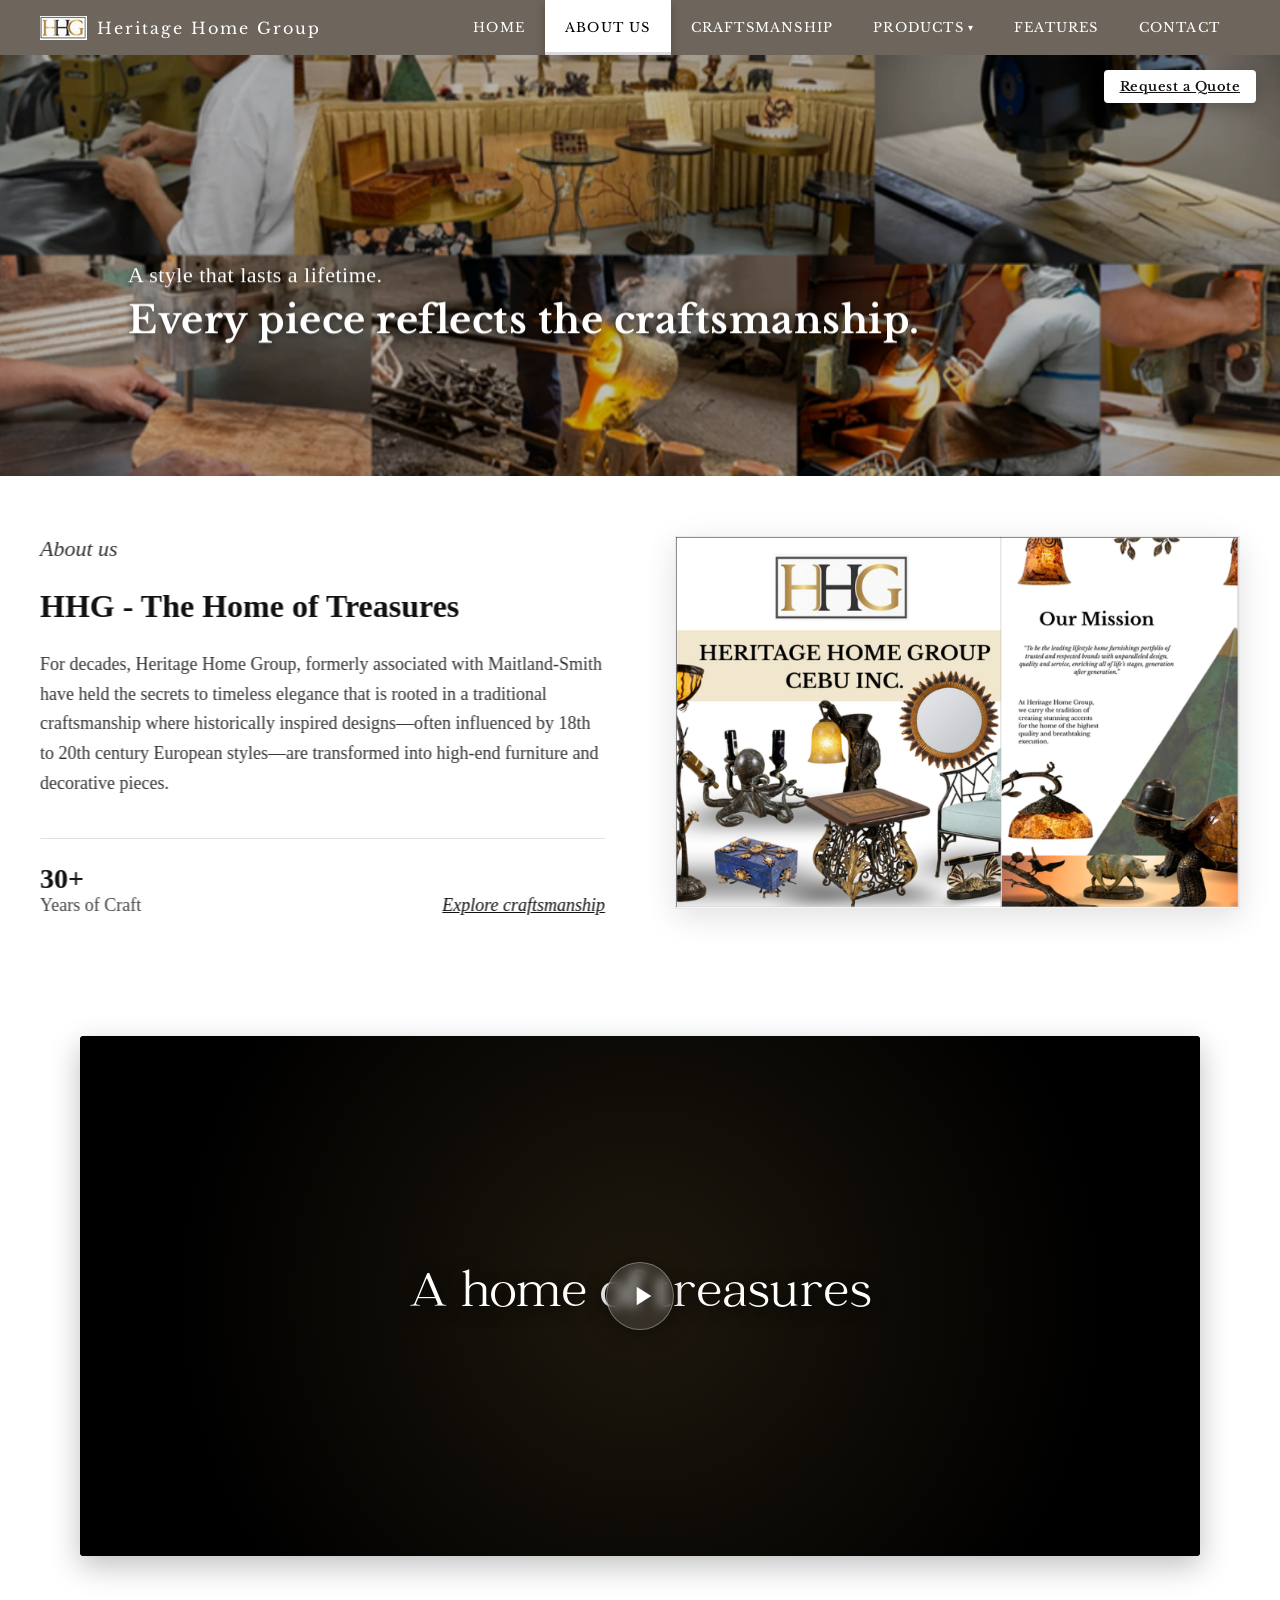
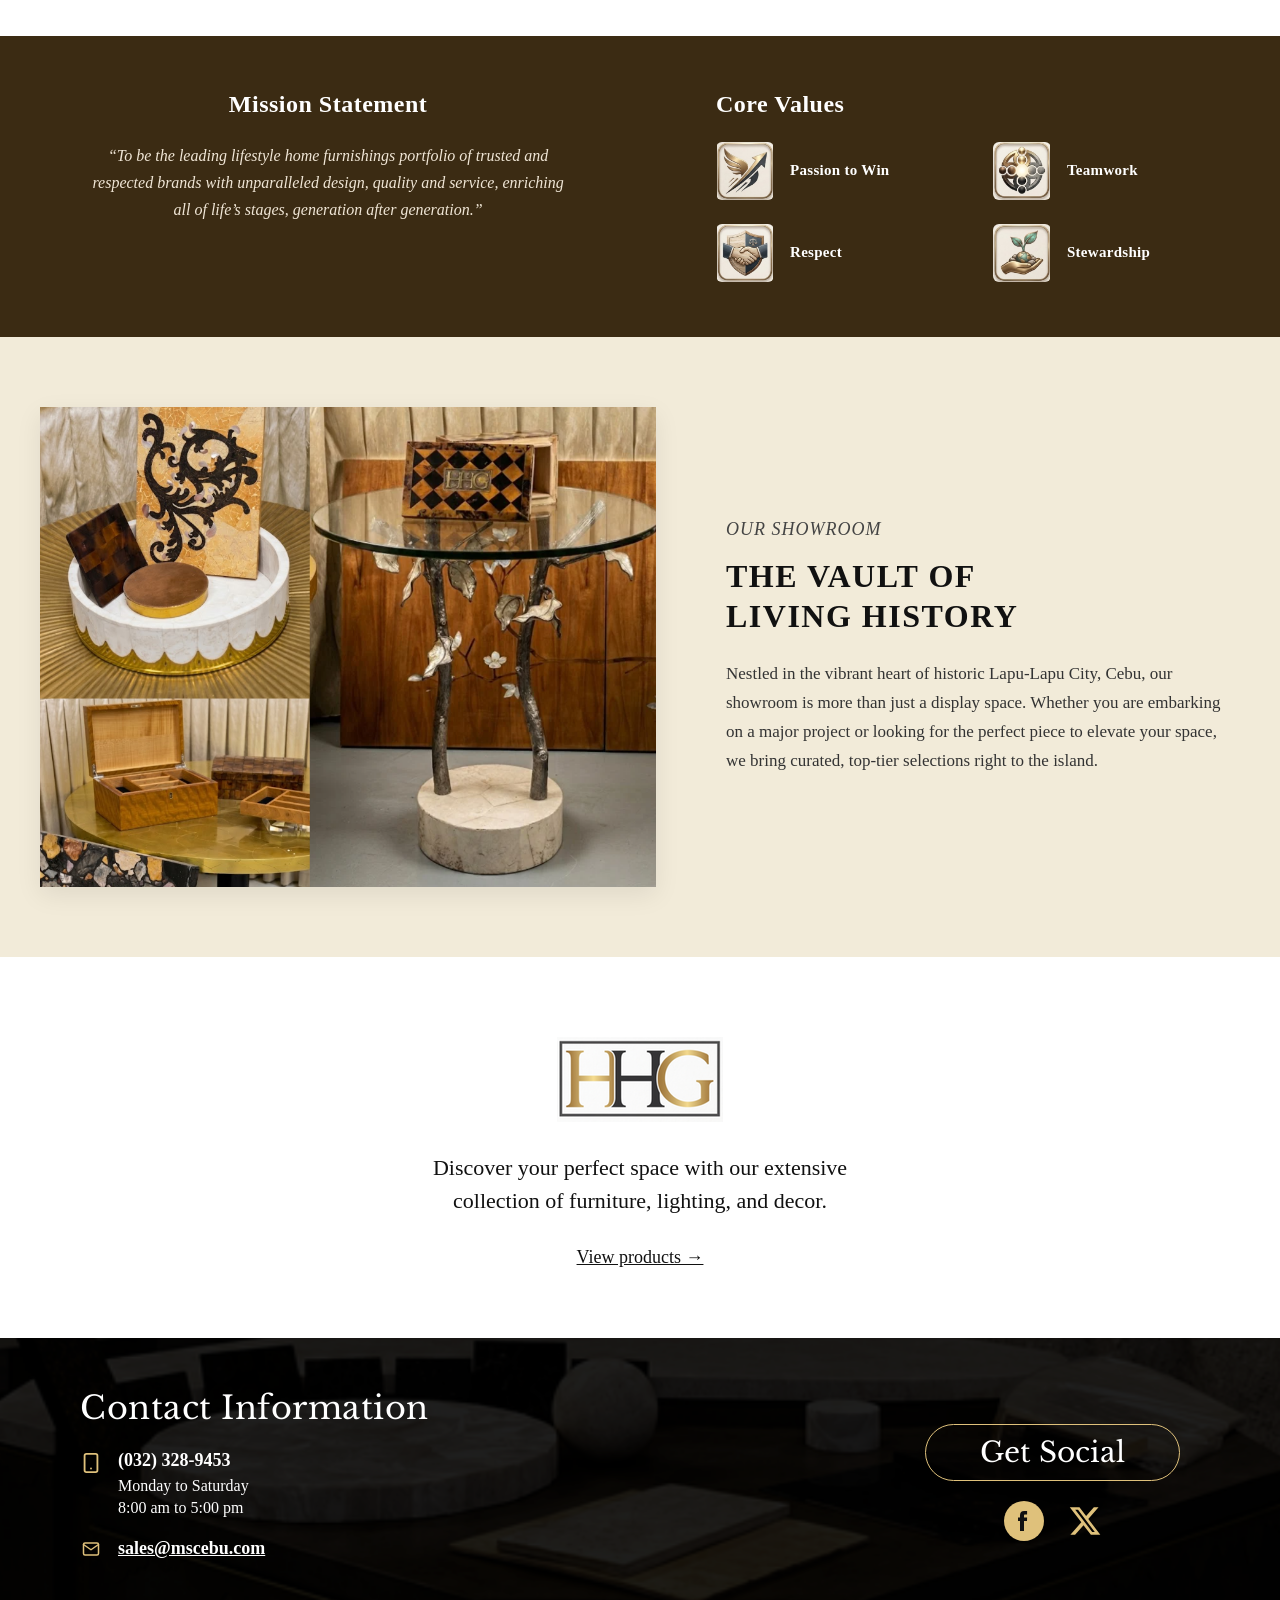
==== commit 3c6a66ed: "Add files via upload" ====
--- a/about.html
+++ b/about.html
@@ -20,7 +20,8 @@
         Heritage Home Group
       </a>
     </h1>
-    <button class="nav-toggle" id="navToggle" aria-label="Toggle navigation menu" aria-expanded="false" aria-controls="primaryNav">
+    <button class="nav-toggle" id="navToggle" aria-label="Toggle navigation menu" aria-expanded="false"
+      aria-controls="primaryNav">
       <span></span>
       <span></span>
       <span></span>
@@ -32,7 +33,8 @@
 
       <!-- PRODUCTS WITH DROPDOWN -->
       <li class="nav-item-dropdown">
-        <a href="products.html" class="dropdown-toggle" id="productsDropdownBtn">Products <span class="dropdown-arrow">▾</span></a>
+        <a href="products.html" class="dropdown-toggle" id="productsDropdownBtn">Products <span
+            class="dropdown-arrow">▾</span></a>
         <div class="mega-dropdown simple-dropdown" id="productsMegaDropdown">
           <div class="mega-tabs-header">
             <a href="products.html" class="mega-tab active">PRODUCTS</a>
@@ -68,7 +70,8 @@
       <p class="hero-subtitle">A style that lasts a lifetime.</p>
       <h1 class="hero-title">Every piece reflects the craftsmanship.</h1>
     </div>
-    <a href="https://docs.google.com/forms/d/e/1FAIpQLSfufqfSQ6mooIYYezE8b4IYlAZHbgLQedjskwim0REkfBtYwA/viewform" target="_blank" rel="noopener noreferrer" class="hero-white-btn">Request a Quote</a>
+    <a href="https://docs.google.com/forms/d/e/1FAIpQLSfufqfSQ6mooIYYezE8b4IYlAZHbgLQedjskwim0REkfBtYwA/viewform"
+      target="_blank" rel="noopener noreferrer" class="hero-white-btn">Request a Quote</a>
   </section>
 
   <!-- MAIN ABOUT CONTENT SECTION -->
@@ -77,7 +80,9 @@
       <span class="section-tag font-italic">About us</span>
       <h2 class="about-heading font-serif">HHG - The Home of Treasures</h2>
       <p class="about-description">
-        For decades, Heritage Home Group, formerly associated with Maitland-Smith have held the secrets to timeless elegance that is rooted in a traditional craftsmanship where historically inspired designs—often influenced by 18th to 20th century European styles—are transformed into high-end furniture and decorative pieces.
+        For decades, Heritage Home Group, formerly associated with Maitland-Smith have held the secrets to timeless
+        elegance that is rooted in a traditional craftsmanship where historically inspired designs—often influenced by
+        18th to 20th century European styles—are transformed into high-end furniture and decorative pieces.
       </p>
       <div class="about-stats-row">
         <div class="stat-block">
@@ -103,12 +108,12 @@
         <source src="video.mp4" type="video/mp4">
         Your browser does not support the video tag.
       </video> -->
-      
+
       <div class="video-placeholder">
         <h2 class="video-title">A home of treasures</h2>
         <button class="video-play-btn" aria-label="Play video">
           <svg viewBox="0 0 24 24" width="32" height="32" fill="white">
-            <path d="M8 5v14l11-7z"/>
+            <path d="M8 5v14l11-7z" />
           </svg>
         </button>
       </div>
@@ -122,7 +127,8 @@
       <div class="mission-col fade-scroll fade-left">
         <h3 class="banner-heading font-serif">Mission Statement</h3>
         <p class="mission-quote font-italic">
-          “To be the leading lifestyle home furnishings portfolio of trusted and respected brands with unparalleled design, quality and service, enriching all of life’s stages, generation after generation.”
+          “To be the leading lifestyle home furnishings portfolio of trusted and respected brands with unparalleled
+          design, quality and service, enriching all of life’s stages, generation after generation.”
         </p>
       </div>
 
@@ -161,7 +167,9 @@
         <span class="showroom-tag font-italic">OUR SHOWROOM</span>
         <h2 class="showroom-title font-serif">THE VAULT OF<br>LIVING HISTORY</h2>
         <p class="showroom-desc font-serif">
-          Nestled in the vibrant heart of historic Lapu-Lapu City, Cebu, our showroom is more than just a display space. Whether you are embarking on a major project or looking for the perfect piece to elevate your space, we bring curated, top-tier selections right to the island.
+          Nestled in the vibrant heart of historic Lapu-Lapu City, Cebu, our showroom is more than just a display space.
+          Whether you are embarking on a major project or looking for the perfect piece to elevate your space, we bring
+          curated, top-tier selections right to the island.
         </p>
       </div>
     </div>
@@ -171,7 +179,8 @@
   <section class="about-products-cta fade-scroll">
     <div class="cta-container">
       <img src="images/bigger hhg logo.png" alt="Heritage Home Group Logo" class="cta-logo" />
-      <h2 class="cta-heading font-serif">Discover your perfect space with our extensive<br>collection of furniture, lighting, and decor.</h2>
+      <h2 class="cta-heading font-serif">Discover your perfect space with our extensive<br>collection of furniture,
+        lighting, and decor.</h2>
       <a href="products.html" class="cta-link font-serif">View products &rarr;</a>
     </div>
   </section>
@@ -185,10 +194,11 @@
           <!-- LEFT: CONTACT INFO -->
           <div class="footer-left">
             <h3 class="footer-title font-serif">Contact Information</h3>
-            
+
             <div class="footer-contact-item">
               <div class="contact-icon">
-                <svg width="22" height="22" viewBox="0 0 24 24" fill="none" stroke="#dfc17b" stroke-width="2" stroke-linecap="round" stroke-linejoin="round">
+                <svg width="22" height="22" viewBox="0 0 24 24" fill="none" stroke="#dfc17b" stroke-width="2"
+                  stroke-linecap="round" stroke-linejoin="round">
                   <rect x="5" y="2" width="14" height="20" rx="2" ry="2"></rect>
                   <line x1="12" y1="18" x2="12.01" y2="18"></line>
                 </svg>
@@ -202,7 +212,8 @@
 
             <div class="footer-contact-item">
               <div class="contact-icon">
-                <svg width="22" height="18" viewBox="0 0 24 24" fill="none" stroke="#dfc17b" stroke-width="2" stroke-linecap="round" stroke-linejoin="round">
+                <svg width="22" height="18" viewBox="0 0 24 24" fill="none" stroke="#dfc17b" stroke-width="2"
+                  stroke-linecap="round" stroke-linejoin="round">
                   <path d="M4 4h16c1.1 0 2 .9 2 2v12c0 1.1-.9 2-2 2H4c-1.1 0-2-.9-2-2V6c0-1.1.9-2 2-2z"></path>
                   <polyline points="22,6 12,13 2,6"></polyline>
                 </svg>
@@ -219,13 +230,16 @@
             <div class="social-icons">
               <a href="#" aria-label="Facebook" class="social-icon fb-icon">
                 <svg width="40" height="40" viewBox="0 0 40 40">
-                  <circle cx="20" cy="20" r="20" fill="#dfc17b"/>
-                  <path d="M23 20h-3v10h-4V20h-2v-3.5h2v-2.3c0-2.6 1.4-4.2 4.1-4.2h3v3.5h-1.8c-1.2 0-1.3.5-1.3 1.3V16.5h3.1L23 20z" fill="#111111"/>
+                  <circle cx="20" cy="20" r="20" fill="#dfc17b" />
+                  <path
+                    d="M23 20h-3v10h-4V20h-2v-3.5h2v-2.3c0-2.6 1.4-4.2 4.1-4.2h3v3.5h-1.8c-1.2 0-1.3.5-1.3 1.3V16.5h3.1L23 20z"
+                    fill="#111111" />
                 </svg>
               </a>
               <a href="#" aria-label="X (Twitter)" class="social-icon x-icon">
                 <svg width="34" height="34" viewBox="0 0 24 24" fill="#dfc17b">
-                  <path d="M18.244 2.25h3.308l-7.227 8.26 8.502 11.24H16.17l-5.214-6.817L4.99 21.75H1.68l7.73-8.835L1.254 2.25H8.08l4.713 6.231zm-1.161 17.52h1.833L7.084 4.126H5.117z"/>
+                  <path
+                    d="M18.244 2.25h3.308l-7.227 8.26 8.502 11.24H16.17l-5.214-6.817L4.99 21.75H1.68l7.73-8.835L1.254 2.25H8.08l4.713 6.231zm-1.161 17.52h1.833L7.084 4.126H5.117z" />
                 </svg>
               </a>
             </div>
@@ -296,4 +310,4 @@
 
 </body>
 
-</html>
+</html>
--- a/css/style.css
+++ b/css/style.css
@@ -1456,35 +1456,34 @@
   min-height: 380px;
 }
 
-/* Elytra thumbnail — upper-right area, moved to the right more */
+/* Elytra thumbnail — upper-left area */
 .mfg-lb-elytra {
   position: absolute;
   top: 40px;
-  right: 60px;
+  left: 40px;
   height: 120px;
   width: auto;
   display: block;
   z-index: 10;
 }
 
-/* Head thumbnail — middle-left area, moved to the right more */
+/* Head thumbnail — lower-left area */
 .mfg-lb-head {
   position: absolute;
-  top: 150px;
-  left: 120px;
+  top: 200px;
+  left: 40px;
   height: 110px;
   width: auto;
   display: block;
   z-index: 10;
 }
 
-/* Large ladybug — bottom center */
 .mfg-lb-main {
   position: absolute;
   bottom: 10px;
   left: 50%;
-  transform: translateX(-40%);
-  width: 72%;
+  transform: translateX(-28%);
+  width: 65%;
   height: auto;
   object-fit: contain;
   display: block;
@@ -3623,7 +3622,7 @@
   }
 
   .mfg-lb-elytra {
-    right: 16px;
+    left: 16px;
     top: 20px;
     height: 90px;
   }
@@ -3686,7 +3685,7 @@
     border: 1.5px solid #c8b89a;
     background: #faf8f5;
     padding: 6px;
-    box-shadow: 0 2px 8px rgba(0,0,0,0.12);
+    box-shadow: 0 2px 8px rgba(0, 0, 0, 0.12);
   }
 
   .mfg-photos-row,
@@ -4012,7 +4011,7 @@
     border: 1.5px solid #c8b89a;
     background: #faf8f5;
     padding: 5px;
-    box-shadow: 0 2px 8px rgba(0,0,0,0.12);
+    box-shadow: 0 2px 8px rgba(0, 0, 0, 0.12);
   }
 
   .shell-swatches-row .veener-wide,
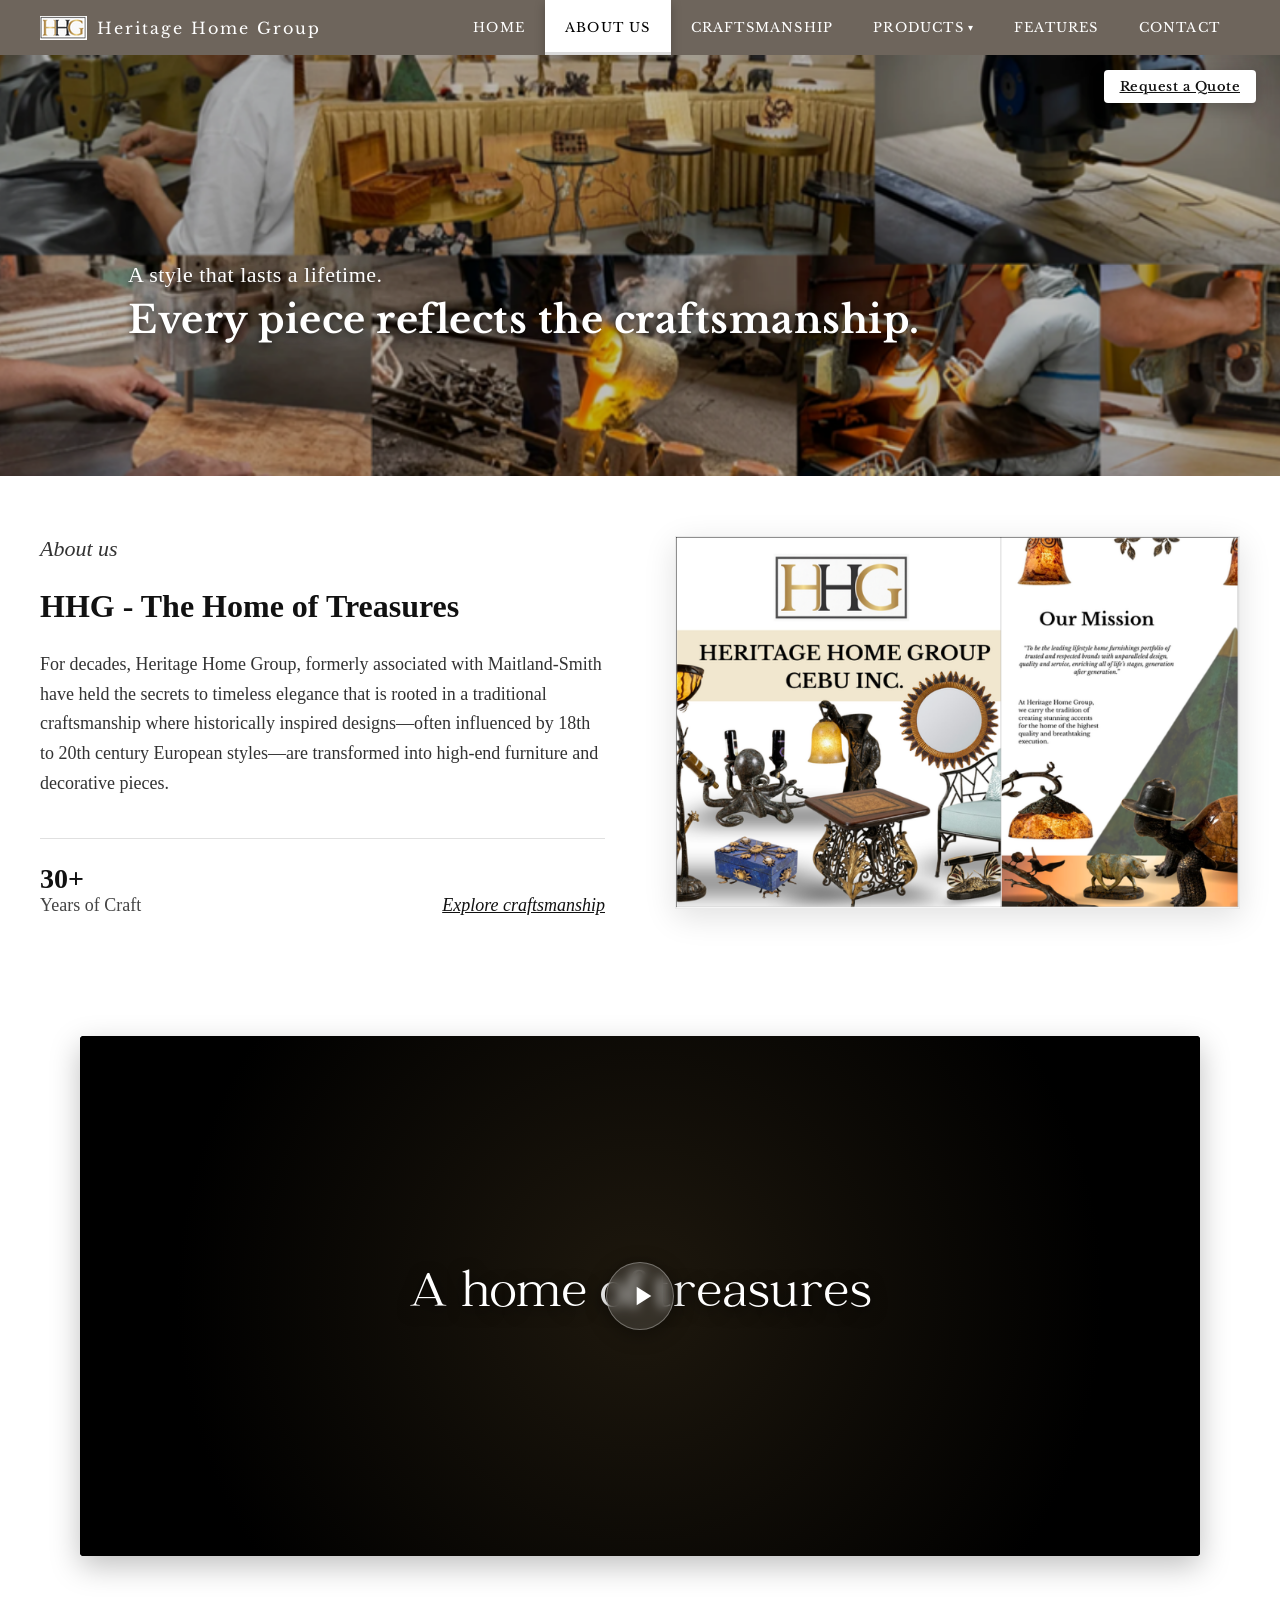
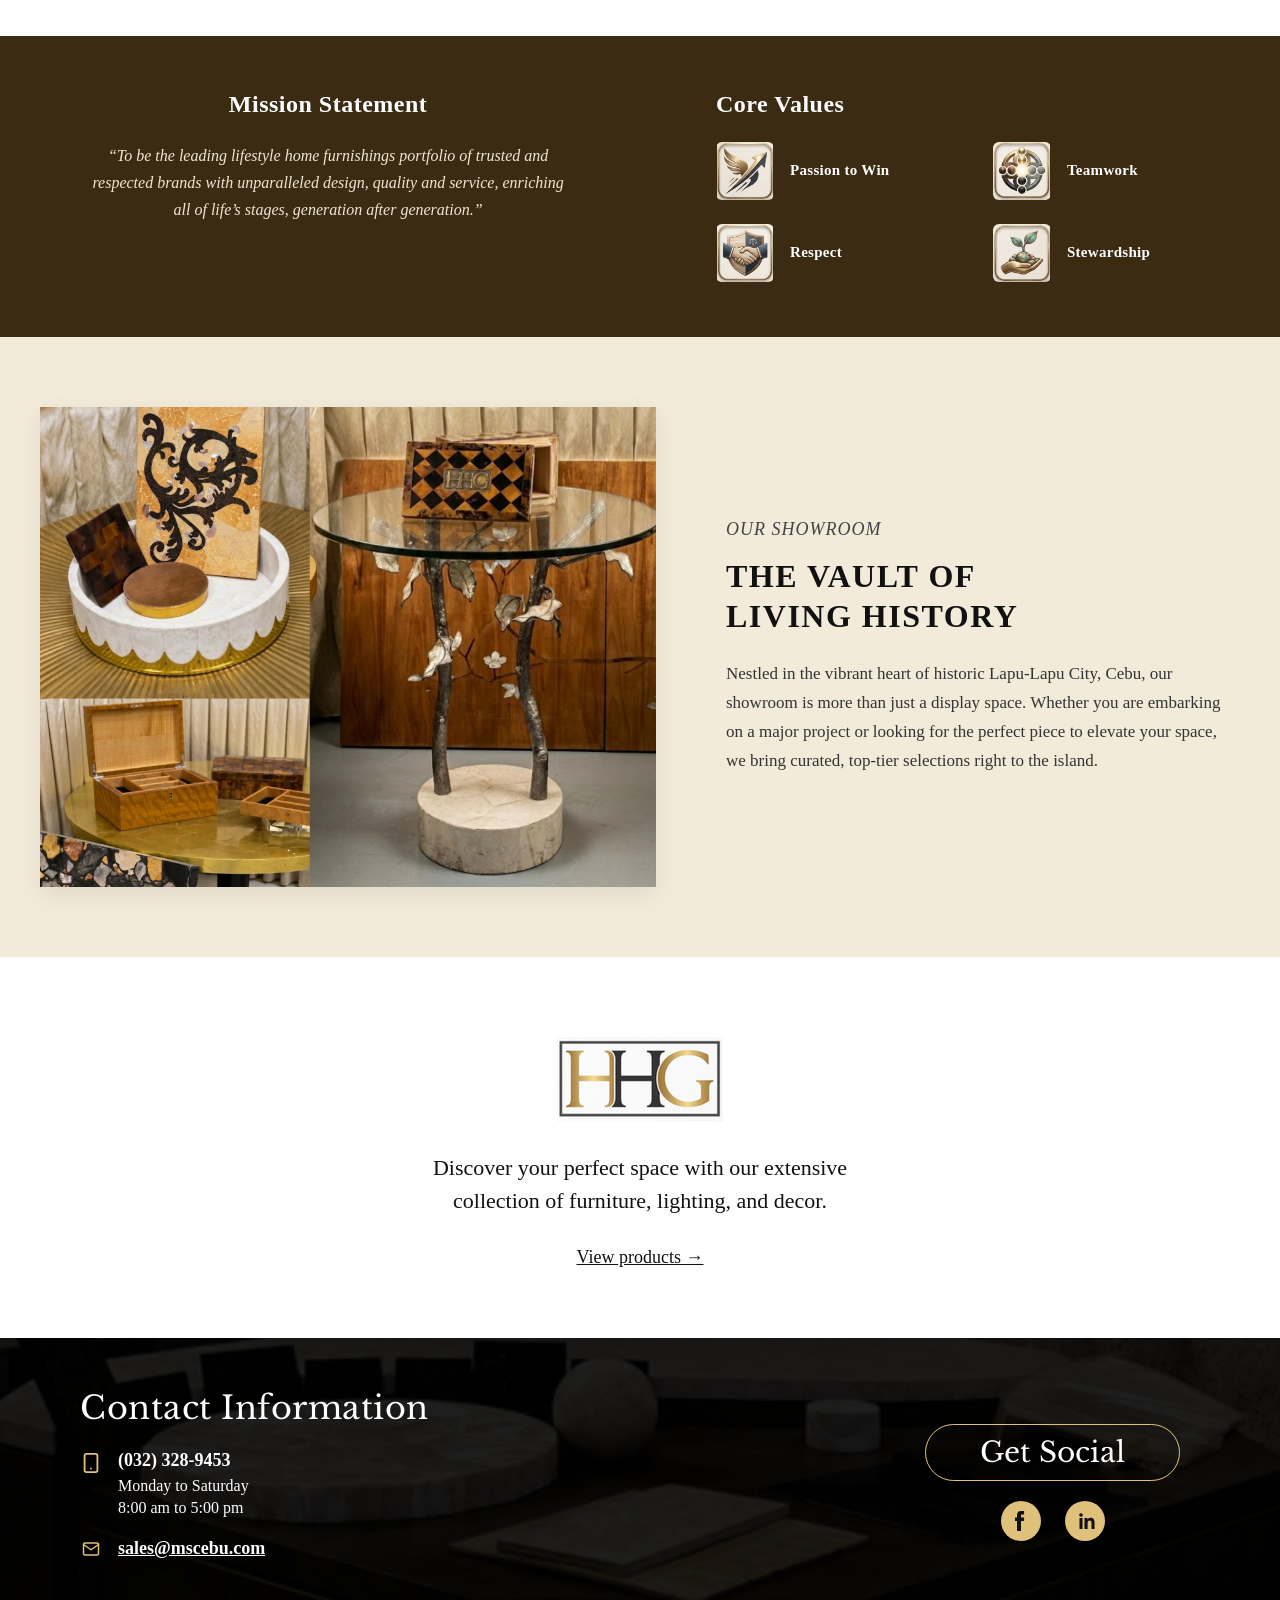
==== commit 56d9f566: "Add files via upload" ====
--- a/about.html
+++ b/about.html
@@ -4,7 +4,9 @@
 <head>
   <meta charset="UTF-8">
   <meta name="viewport" content="width=device-width, initial-scale=1.0">
-  <title>About Us - Heritage Home Group</title>
+  <title>About Us - Heritage Home Group Cebu</title>
+  <meta name="description"
+    content="Heritage Home Group Cebu offers quality furniture and home décor crafted with style and durability. Explore timeless pieces for your home.">
   <link rel="icon" type="image/png" href="images/HHG Logo.png">
   <link rel="stylesheet" href="css/style.css">
 </head>
@@ -236,10 +238,12 @@
                     fill="#111111" />
                 </svg>
               </a>
-              <a href="#" aria-label="X (Twitter)" class="social-icon x-icon">
-                <svg width="34" height="34" viewBox="0 0 24 24" fill="#dfc17b">
+              <a href="#" aria-label="LinkedIn" class="social-icon linkedin-icon">
+                <svg width="40" height="40" viewBox="0 0 40 40">
+                  <circle cx="20" cy="20" r="20" fill="#dfc17b" />
                   <path
-                    d="M18.244 2.25h3.308l-7.227 8.26 8.502 11.24H16.17l-5.214-6.817L4.99 21.75H1.68l7.73-8.835L1.254 2.25H8.08l4.713 6.231zm-1.161 17.52h1.833L7.084 4.126H5.117z" />
+                    d="M14.5 17h3v11h-3V17zm1.5-4.8c1 0 1.8.8 1.8 1.8s-.8 1.8-1.8 1.8-1.8-.8-1.8-1.8.8-1.8 1.8-1.8zM19.5 17h2.9v1.5h.1c.4-.8 1.5-1.7 3.1-1.7 3.3 0 3.9 2.2 3.9 5v6.2h-3v-5.5c0-1.3 0-3-1.8-3-1.8 0-2.1 1.4-2.1 2.9V28h-3.1V17z"
+                    fill="#111111" />
                 </svg>
               </a>
             </div>
--- a/css/style.css
+++ b/css/style.css
@@ -96,13 +96,40 @@
   overflow-x: hidden;
 }
 
-.scroll-filler {
-  width: 100%;
-  height: 1px;
-  margin-top: -1px;
-  overflow: hidden;
-  visibility: hidden;
-  pointer-events: none;
+/* Force native vertical scrollbar on desktop while locking visible hero in place */
+@media (min-width: 901px) {
+  body.index-page {
+    min-height: 100vh;
+    overflow-y: scroll;
+    overflow-x: hidden;
+  }
+
+  body.index-page .hero {
+    position: fixed;
+    top: 0;
+    left: 0;
+    width: 100%;
+    height: 100vh;
+    max-height: 100vh;
+    overflow: hidden;
+    z-index: 1;
+  }
+
+  body.index-page .scroll-filler {
+    display: block;
+    width: 100%;
+    height: calc(100vh + 2px);
+    overflow: hidden;
+    visibility: hidden;
+    pointer-events: none;
+    opacity: 0;
+  }
+}
+
+@media (max-width: 900px) {
+  body.index-page .scroll-filler {
+    display: none;
+  }
 }
 
 /* NAVBAR */
@@ -1448,47 +1475,60 @@
   object-fit: contain;
 }
 
-/* == LADYBUG layout: absolute positioned floating detail images == */
+/* == LADYBUG layout: 2-column flex (left: stacked thumbnails, right: main ladybug) == */
 .mfg-lb-layout {
-  position: relative;
+  display: flex;
+  flex-direction: row;
   width: 100%;
   height: 100%;
   min-height: 380px;
-}
-
-/* Elytra thumbnail — upper-left area */
+  align-items: center;
+  justify-content: center;
+  padding: 20px 24px 20px 40px;
+  box-sizing: border-box;
+  gap: 20px;
+}
+
+.mfg-lb-thumbs {
+  display: flex;
+  flex-direction: column;
+  justify-content: center;
+  align-items: center;
+  gap: 20px;
+  flex-shrink: 0;
+}
+
 .mfg-lb-elytra {
-  position: absolute;
-  top: 40px;
-  left: 40px;
   height: 120px;
   width: auto;
   display: block;
-  z-index: 10;
-}
-
-/* Head thumbnail — lower-left area */
+  object-fit: contain;
+}
+
 .mfg-lb-head {
-  position: absolute;
-  top: 200px;
-  left: 40px;
   height: 110px;
   width: auto;
   display: block;
-  z-index: 10;
+  object-fit: contain;
+}
+
+.mfg-lb-main-wrap {
+  flex: 1;
+  display: flex;
+  align-items: center;
+  justify-content: center;
+  padding: 10px;
+  min-width: 0;
 }
 
 .mfg-lb-main {
-  position: absolute;
-  bottom: 10px;
-  left: 50%;
-  transform: translateX(-28%);
-  width: 65%;
+  max-width: 100%;
+  max-height: 340px;
+  width: auto;
   height: auto;
   object-fit: contain;
   display: block;
   mix-blend-mode: multiply;
-  z-index: 1;
 }
 
 /* == SAND CASTING / FABRICATION / WOODWORKING layout == */
@@ -3621,29 +3661,49 @@
     padding: 16px;
   }
 
-  .mfg-lb-elytra {
-    left: 16px;
-    top: 20px;
-    height: 90px;
-  }
-
-  .mfg-lb-head {
-    left: 16px;
-    top: 130px;
-    height: 90px;
-  }
-
-  .mfg-lb-main {
-    position: static;
-    transform: none;
-    width: 100%;
-    max-width: 360px;
-    margin: 0 auto;
-  }
-
   .mfg-lb-layout {
     min-height: 0;
-    padding: 16px;
+    padding: 12px 8px;
+    display: flex;
+    flex-direction: row;
+    align-items: center;
+    justify-content: center;
+    gap: 12px;
+  }
+
+  .mfg-lb-thumbs {
+    gap: 10px;
+    padding: 0;
+    flex-shrink: 0;
+  }
+
+  .mfg-lb-elytra {
+    height: 75px;
+    width: auto;
+    max-width: 95px;
+    object-fit: contain;
+  }
+
+  .mfg-lb-head {
+    height: 75px;
+    width: auto;
+    max-width: 95px;
+    object-fit: contain;
+  }
+
+  .mfg-lb-main-wrap {
+    flex: 1;
+    padding: 2px;
+    min-width: 0;
+  }
+
+  .mfg-lb-main {
+    max-width: 100%;
+    max-height: 175px;
+    width: auto;
+    height: auto;
+    object-fit: contain;
+    margin: 0 auto;
   }
 
   .mfg-goat-main img {
@@ -4024,6 +4084,29 @@
     border: 2.5px solid #e2d2ba;
   }
 
+  .mfg-lb-layout {
+    padding: 8px 4px;
+    gap: 8px;
+  }
+
+  .mfg-lb-thumbs {
+    gap: 8px;
+  }
+
+  .mfg-lb-elytra {
+    height: 65px;
+    max-width: 80px;
+  }
+
+  .mfg-lb-head {
+    height: 65px;
+    max-width: 80px;
+  }
+
+  .mfg-lb-main {
+    max-height: 150px;
+  }
+
   .shell-swatches-arrow {
     display: none !important;
   }
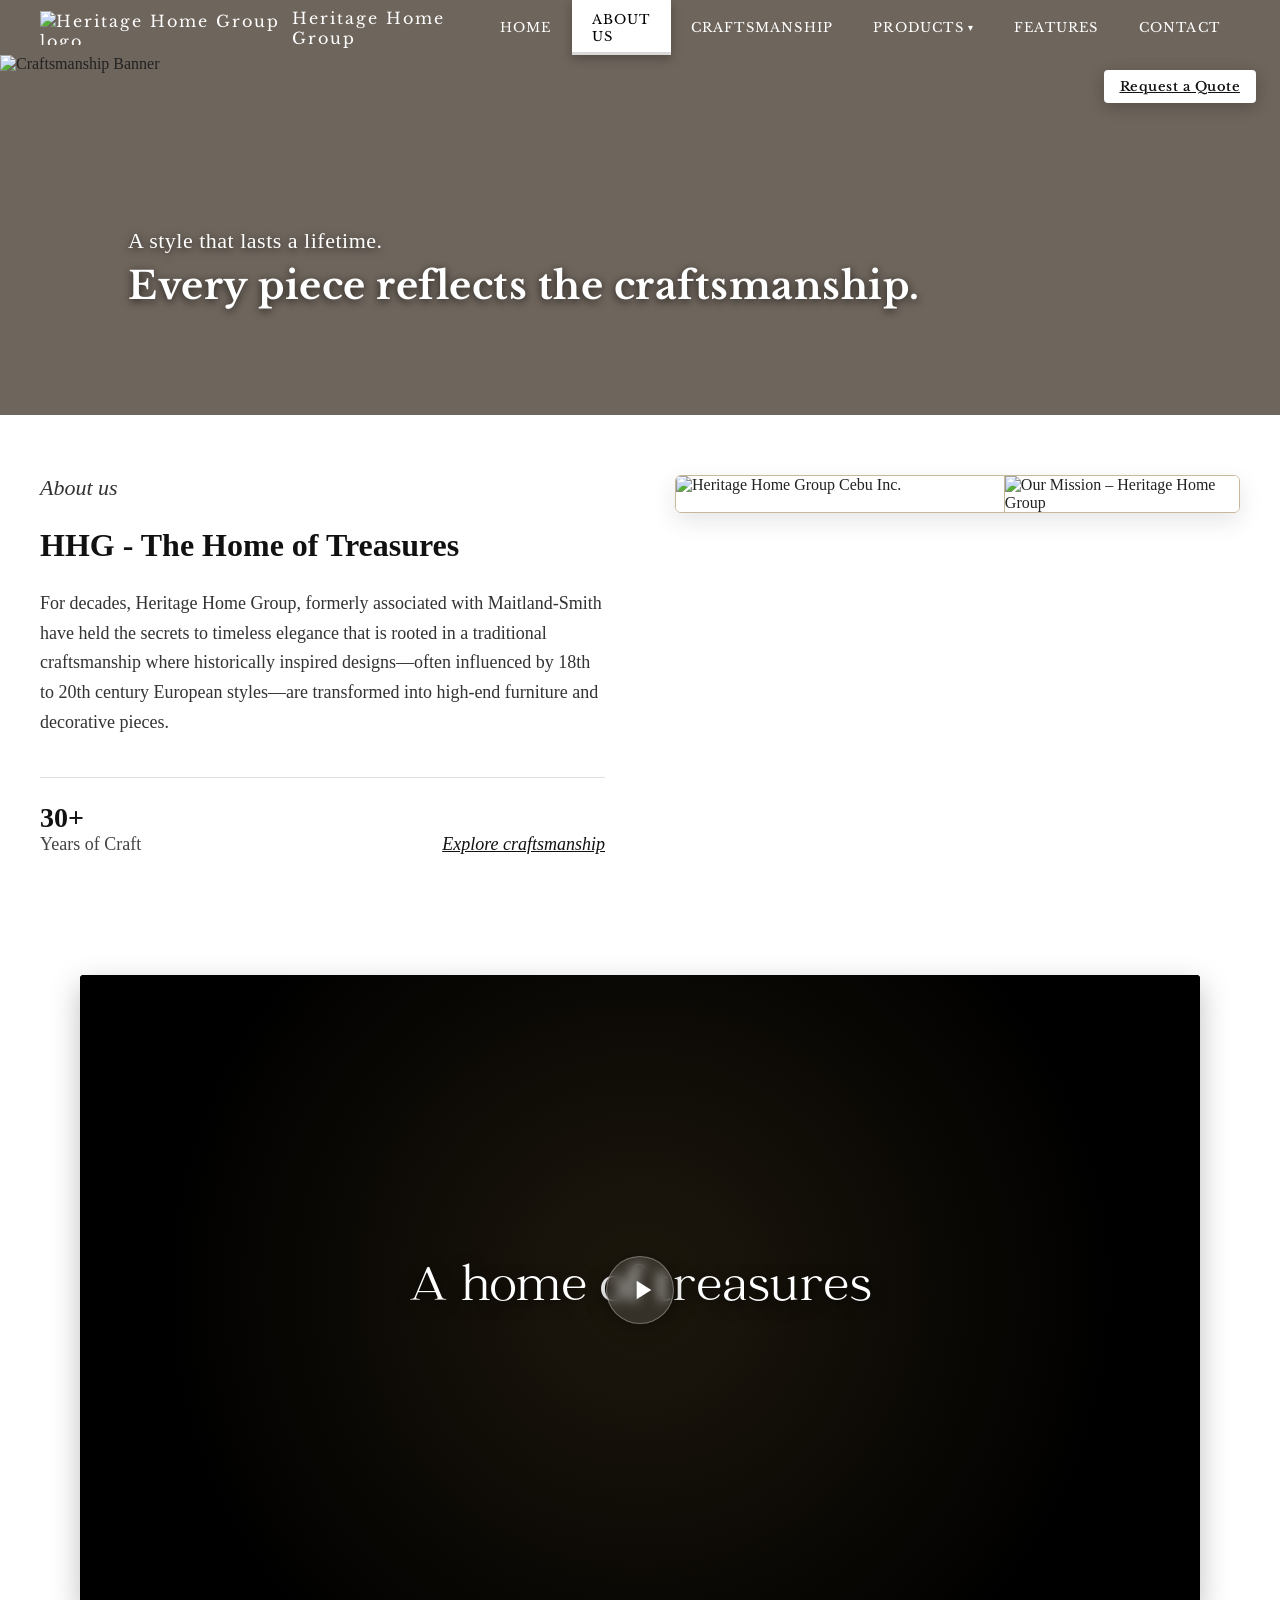
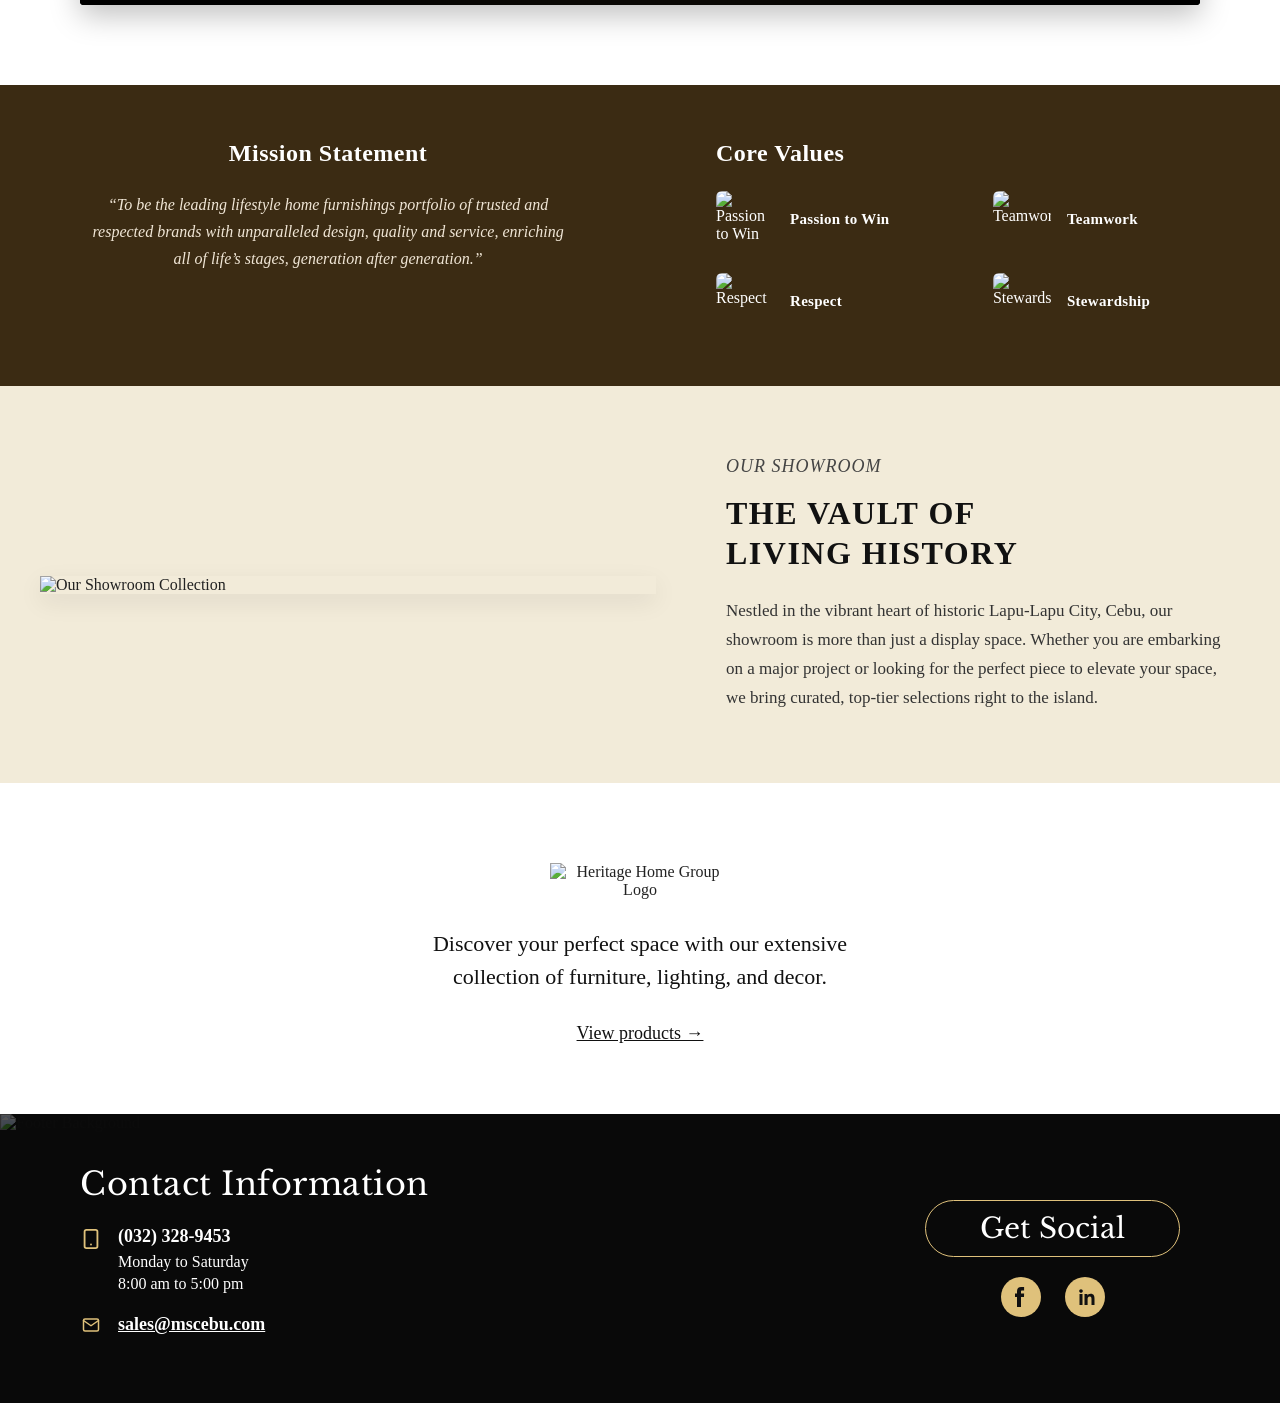
==== commit 6c610e6f: "Add files via upload" ====
--- a/about.html
+++ b/about.html
@@ -1,4 +1,4 @@
-<!DOCTYPE html>
+﻿<!DOCTYPE html>
 <html lang="en">
 
 <head>
@@ -7,7 +7,7 @@
   <title>About Us - Heritage Home Group Cebu</title>
   <meta name="description"
     content="Heritage Home Group Cebu offers quality furniture and home décor crafted with style and durability. Explore timeless pieces for your home.">
-  <link rel="icon" type="image/png" href="images/HHG Logo.png">
+  <link rel="icon" type="image/png" href="images/index/hhg-logo.png">
   <link rel="stylesheet" href="css/style.css">
 </head>
 
@@ -18,7 +18,7 @@
     <h1 style="font-family: 'Libre Baskerville', serif; font-weight: 400;">
       <a href="index.html"
         style="color: inherit; text-decoration: none; display: flex; align-items: center; gap: 10px;">
-        <img src="images/HHG Logo.png" alt="Heritage Home Group logo" />
+        <img src="images/index/hhg-logo.png" alt="Heritage Home Group logo" />
         Heritage Home Group
       </a>
     </h1>
@@ -66,7 +66,7 @@
   <!-- TOP HERO BANNER -->
   <section class="about-hero">
     <div class="about-hero-bg">
-      <img src="images/top picture.png" alt="Craftsmanship Banner" />
+      <img src="images/about/about-hero-banner.png" alt="Craftsmanship Banner" />
     </div>
     <div class="about-hero-overlay fade-scroll fade-down">
       <p class="hero-subtitle">A style that lasts a lifetime.</p>
@@ -96,8 +96,38 @@
     </div>
 
     <div class="about-content-right fade-scroll fade-right">
-      <div class="about-image-card">
-        <img src="images/bottom left picture.png" alt="HHG Cebu Inc. Mission and Collection" />
+      <div class="about-dual-wrap">
+
+        <!-- Left banner – wider, portrait orientation shown in full -->
+        <div class="about-img-card" data-lightbox-id="lb-left" tabindex="0" role="button" title="Click to enlarge">
+          <img src="images/about/about-heritage-home-group-intro.png" alt="Heritage Home Group Cebu Inc."
+            class="about-img-contain" />
+          <span class="about-zoom-hint" aria-hidden="true">
+            <svg width="16" height="16" viewBox="0 0 24 24" fill="none" stroke="currentColor" stroke-width="2.5"
+              stroke-linecap="round" stroke-linejoin="round">
+              <circle cx="11" cy="11" r="8"></circle>
+              <line x1="21" y1="21" x2="16.65" y2="16.65"></line>
+              <line x1="11" y1="8" x2="11" y2="14"></line>
+              <line x1="8" y1="11" x2="14" y2="11"></line>
+            </svg>
+          </span>
+        </div>
+
+        <!-- Right banner -->
+        <div class="about-img-card" data-lightbox-id="lb-right" tabindex="0" role="button" title="Click to enlarge">
+          <img src="images/about/about-our-mission-banner.png" alt="Our Mission – Heritage Home Group"
+            class="about-img-contain" />
+          <span class="about-zoom-hint" aria-hidden="true">
+            <svg width="16" height="16" viewBox="0 0 24 24" fill="none" stroke="currentColor" stroke-width="2.5"
+              stroke-linecap="round" stroke-linejoin="round">
+              <circle cx="11" cy="11" r="8"></circle>
+              <line x1="21" y1="21" x2="16.65" y2="16.65"></line>
+              <line x1="11" y1="8" x2="11" y2="14"></line>
+              <line x1="8" y1="11" x2="14" y2="11"></line>
+            </svg>
+          </span>
+        </div>
+
       </div>
     </div>
   </section>
@@ -105,20 +135,28 @@
   <!-- VIDEO PLACEHOLDER SECTION -->
   <section class="about-video-section fade-scroll">
     <div class="video-container">
-      <!-- VIDEO ELEMENT PLACEHOLDER (Uncomment & replace src with your video file) -->
-      <!-- <video controls poster="images/Index Background.png" width="100%">
-        <source src="video.mp4" type="video/mp4">
-        Your browser does not support the video tag.
-      </video> -->
-
-      <div class="video-placeholder">
+      <!-- YouTube Embed: https://youtu.be/R1JWVLVzGU0 -->
+      <div class="video-placeholder" id="videoPlaceholder">
         <h2 class="video-title">A home of treasures</h2>
-        <button class="video-play-btn" aria-label="Play video">
+        <button class="video-play-btn" id="videoPlayBtn" aria-label="Play video" onclick="loadYouTubeVideo()">
           <svg viewBox="0 0 24 24" width="32" height="32" fill="white">
             <path d="M8 5v14l11-7z" />
           </svg>
         </button>
       </div>
+
+      <script>
+        function loadYouTubeVideo() {
+          var container = document.getElementById('videoPlaceholder').parentNode;
+          var placeholder = document.getElementById('videoPlaceholder');
+          var iframe = document.createElement('iframe');
+          iframe.src = 'https://www.youtube.com/embed/R1JWVLVzGU0?autoplay=1&rel=0';
+          iframe.allow = 'accelerometer; autoplay; clipboard-write; encrypted-media; gyroscope; picture-in-picture; web-share';
+          iframe.allowFullscreen = true;
+          iframe.title = 'A home of treasures – HHG';
+          container.replaceChild(iframe, placeholder);
+        }
+      </script>
     </div>
   </section>
 
@@ -139,19 +177,19 @@
         <h3 class="banner-heading font-serif">Core Values</h3>
         <div class="values-grid">
           <div class="value-item">
-            <img src="images/PassiontoWin.png" alt="Passion to Win" class="value-icon" />
+            <img src="images/about/value-passion-to-win.png" alt="Passion to Win" class="value-icon" />
             <span class="value-label font-serif">Passion to Win</span>
           </div>
           <div class="value-item">
-            <img src="images/Teamwork.png" alt="Teamwork" class="value-icon" />
+            <img src="images/about/value-teamwork.png" alt="Teamwork" class="value-icon" />
             <span class="value-label font-serif">Teamwork</span>
           </div>
           <div class="value-item">
-            <img src="images/Respect.png" alt="Respect" class="value-icon" />
+            <img src="images/about/value-respect.png" alt="Respect" class="value-icon" />
             <span class="value-label font-serif">Respect</span>
           </div>
           <div class="value-item">
-            <img src="images/Stewardship.png" alt="Stewardship" class="value-icon" />
+            <img src="images/about/value-stewardship.png" alt="Stewardship" class="value-icon" />
             <span class="value-label font-serif">Stewardship</span>
           </div>
         </div>
@@ -163,7 +201,7 @@
   <section class="about-showroom-section">
     <div class="showroom-container">
       <div class="showroom-image-col fade-scroll fade-left">
-        <img src="images/picture2.png" alt="Our Showroom Collection" />
+        <img src="images/about/about-showroom.png" alt="Our Showroom Collection" />
       </div>
       <div class="showroom-text-col fade-scroll fade-right">
         <span class="showroom-tag font-italic">OUR SHOWROOM</span>
@@ -180,7 +218,7 @@
   <!-- PRODUCTS CTA SECTION -->
   <section class="about-products-cta fade-scroll">
     <div class="cta-container">
-      <img src="images/bigger hhg logo.png" alt="Heritage Home Group Logo" class="cta-logo" />
+      <img src="images/about/hhg-logo-large.png" alt="Heritage Home Group Logo" class="cta-logo" />
       <h2 class="cta-heading font-serif">Discover your perfect space with our extensive<br>collection of furniture,
         lighting, and decor.</h2>
       <a href="products.html" class="cta-link font-serif">View products &rarr;</a>
@@ -190,7 +228,7 @@
   <!-- FOOTER -->
   <footer class="site-footer">
     <div class="footer-container">
-      <img src="images/footer.png" alt="Footer Background" class="footer-bg-img" />
+      <img src="images/index/footer-background.png" alt="Footer Background" class="footer-bg-img" />
       <div class="footer-overlay">
         <div class="footer-content">
           <!-- LEFT: CONTACT INFO -->
@@ -287,6 +325,17 @@
         });
       }
 
+      // Smoothly hide the "Request a Quote" button when the Products dropdown is open
+      const productsDropdownItem = document.querySelector('.nav-item-dropdown');
+      if (productsDropdownItem) {
+        productsDropdownItem.addEventListener('mouseenter', () => {
+          document.body.classList.add('dropdown-open');
+        });
+        productsDropdownItem.addEventListener('mouseleave', () => {
+          document.body.classList.remove('dropdown-open');
+        });
+      }
+
       const scrollElements = document.querySelectorAll('.fade-scroll');
       if (!scrollElements.length) return;
 
@@ -309,9 +358,72 @@
       scrollElements.forEach((el) => {
         observer.observe(el);
       });
+
+      // Lightbox popup — per-image, separate
+      const lightboxLeft = document.getElementById('lb-left');
+      const lightboxRight = document.getElementById('lb-right');
+      const allLightboxes = [lightboxLeft, lightboxRight];
+
+      const openLightbox = (lb) => {
+        if (!lb) return;
+        lb.style.display = 'flex';
+        document.body.style.overflow = 'hidden';
+      };
+
+      const closeLightbox = (lb) => {
+        if (!lb) return;
+        lb.style.display = 'none';
+        document.body.style.overflow = '';
+      };
+
+      const closeAllLightboxes = () => allLightboxes.forEach(closeLightbox);
+
+      document.querySelectorAll('.about-img-card').forEach(card => {
+        const lbId = card.getAttribute('data-lightbox-id');
+        const lb = document.getElementById(lbId);
+
+        card.addEventListener('click', () => openLightbox(lb));
+        card.addEventListener('keydown', (e) => {
+          if (e.key === 'Enter' || e.key === ' ') { e.preventDefault(); openLightbox(lb); }
+        });
+      });
+
+      allLightboxes.forEach(lb => {
+        if (!lb) return;
+        lb.querySelector('.lightbox-close-btn').addEventListener('click', (e) => {
+          e.stopPropagation(); closeLightbox(lb);
+        });
+        lb.addEventListener('click', (e) => {
+          if (e.target === lb) closeLightbox(lb);
+        });
+      });
+
+      document.addEventListener('keydown', (e) => {
+        if (e.key === 'Escape') closeAllLightboxes();
+      });
     });
   </script>
 
+  <!-- LIGHTBOX — LEFT IMAGE -->
+  <div id="lb-left" class="image-lightbox" style="display:none;" role="dialog" aria-modal="true"
+    aria-label="Heritage Home Group Cebu Inc. – enlarged">
+    <div class="lightbox-dialog">
+      <button class="lightbox-close-btn" aria-label="Close preview">&times;</button>
+      <img src="images/about/about-heritage-home-group-intro.png" alt="Heritage Home Group Cebu Inc."
+        class="lightbox-single-img" />
+    </div>
+  </div>
+
+  <!-- LIGHTBOX — RIGHT IMAGE -->
+  <div id="lb-right" class="image-lightbox" style="display:none;" role="dialog" aria-modal="true"
+    aria-label="Our Mission – enlarged">
+    <div class="lightbox-dialog">
+      <button class="lightbox-close-btn" aria-label="Close preview">&times;</button>
+      <img src="images/about/about-our-mission-banner.png" alt="Our Mission – Heritage Home Group"
+        class="lightbox-single-img" />
+    </div>
+  </div>
+
 </body>
 
 </html>
--- a/css/style.css
+++ b/css/style.css
@@ -91,7 +91,7 @@
 
 body {
   font-family: 'Georgia', serif;
-  background: url('../images/Index Background.png') center/cover fixed no-repeat;
+  background: url('../images/index/index-hero-background.png') center/cover fixed no-repeat;
   background-color: #f5f5f5;
   overflow-x: hidden;
 }
@@ -130,6 +130,20 @@
   body.index-page .scroll-filler {
     display: none;
   }
+}
+
+/* SEO ADDED: Off-screen hidden section — visible to search crawlers, invisible to users.
+   Uses clip/position technique (NOT display:none) so Google indexes the content. */
+.seo-hidden {
+  position: absolute;
+  left: -9999px;
+  top: -9999px;
+  width: 1px;
+  height: 1px;
+  overflow: hidden;
+  clip: rect(0, 0, 0, 0);
+  white-space: nowrap;
+  pointer-events: none;
 }
 
 /* NAVBAR */
@@ -626,7 +640,7 @@
 .right-image {
   width: 100%;
   height: 350px;
-  background: url('../images/Index Picture.png') center/cover no-repeat;
+  background: url('../images/index/index-craftsmanship-showcase.png') center/cover no-repeat;
   margin-bottom: 20px;
 }
 
@@ -870,9 +884,32 @@
   padding: 8px 16px;
   border-radius: 4px;
   box-shadow: 0 4px 16px rgba(0, 0, 0, 0.22);
-  transition: all 0.25s ease;
+  transition: opacity 0.3s cubic-bezier(0.16, 1, 0.3, 1),
+    visibility 0.3s cubic-bezier(0.16, 1, 0.3, 1),
+    background-color 0.25s ease,
+    transform 0.25s ease,
+    box-shadow 0.25s ease;
   z-index: 1100;
   white-space: nowrap;
+  opacity: 1;
+  visibility: visible;
+}
+
+/* Smoothly hide the quote button when the Products dropdown is open */
+.nav-item-dropdown:hover ~ * .hero-white-btn,
+.nav-item-dropdown:hover .hero-white-btn,
+.nav-item-dropdown.open ~ * .hero-white-btn,
+.nav-item-dropdown.open .hero-white-btn {
+  opacity: 0;
+  visibility: hidden;
+}
+
+/* Since .hero-white-btn is fixed (not a sibling of .nav-item-dropdown),
+   we use a body class toggled by JS for reliable cross-browser hiding */
+body.dropdown-open .hero-white-btn {
+  opacity: 0;
+  visibility: hidden;
+  pointer-events: none;
 }
 
 .hero-white-btn:hover {
@@ -1022,6 +1059,164 @@
   display: block;
 }
 
+/* Side-by-side banner image cards */
+.about-dual-wrap {
+  display: flex;
+  flex-direction: row;
+  gap: 0;                    /* no gap between cards */
+  width: 100%;
+  max-width: 700px;
+  align-items: stretch;      /* both cards stretch to the same height */
+  border: 1.5px solid #c8b89a;
+  border-radius: 6px;
+  overflow: hidden;
+  box-shadow: 0 8px 24px rgba(0, 0, 0, 0.1);
+  transition: box-shadow 0.32s ease, border-color 0.32s ease;
+}
+
+/* Left card is wider — image AR ~0.887 vs right ~0.643 (ratio ≈ 1.38) */
+.about-dual-wrap .about-img-card:first-child {
+  flex: 14 1 0;
+  border-right: 1px solid #c8b89a;  /* single divider line between cards */
+}
+
+.about-dual-wrap .about-img-card:last-child {
+  flex: 10 1 0;
+}
+
+/* Each individual interactive image card */
+.about-img-card {
+  position: relative;
+  flex: 1 1 0;
+  min-width: 0;
+  overflow: hidden;
+  border-radius: 0;          /* border-radius handled by wrapper */
+  cursor: pointer;
+  border: none;              /* border handled by wrapper */
+  box-shadow: none;          /* shadow handled by wrapper */
+  background: #ffffff;
+  transition: filter 0.28s ease, transform 0.28s ease;
+  display: flex;
+  align-items: stretch;
+}
+
+.about-img-card:hover {
+  filter: brightness(1.04);
+  transform: none;           /* no individual lift — wrapper stays stable */
+  z-index: 1;
+}
+
+/* Image fills the full card height & width — object-fit:contain shows whole image, no crop */
+.about-img-contain {
+  width: 100%;
+  height: 100%;
+  display: block;
+  object-fit: contain;
+  object-position: center;
+  transition: transform 0.32s ease;
+}
+
+.about-img-card:hover .about-img-contain {
+  transform: scale(1.04);
+}
+
+
+/* Zoom hint badge (appears on hover) */
+.about-zoom-hint {
+  position: absolute;
+  bottom: 10px;
+  right: 10px;
+  width: 30px;
+  height: 30px;
+  border-radius: 50%;
+  background: rgba(20, 16, 10, 0.82);
+  color: #dfc17b;
+  display: flex;
+  align-items: center;
+  justify-content: center;
+  opacity: 0;
+  transform: scale(0.7);
+  transition: opacity 0.22s ease, transform 0.22s ease;
+  pointer-events: none;
+  box-shadow: 0 3px 10px rgba(0, 0, 0, 0.4);
+  z-index: 2;
+}
+
+.about-img-card:hover .about-zoom-hint {
+  opacity: 1;
+  transform: scale(1);
+}
+
+/* LIGHTBOX POPUP MODAL */
+.image-lightbox {
+  position: fixed;
+  inset: 0;
+  z-index: 99999;
+  display: flex;
+  align-items: center;
+  justify-content: center;
+  background: rgba(10, 8, 5, 0.9);
+  backdrop-filter: blur(6px);
+  -webkit-backdrop-filter: blur(6px);
+  padding: 20px;
+  cursor: zoom-out;
+  animation: lightboxFadeIn 0.22s ease-out;
+}
+
+@keyframes lightboxFadeIn {
+  from { opacity: 0; }
+  to   { opacity: 1; }
+}
+
+.lightbox-dialog {
+  position: relative;
+  display: flex;
+  align-items: center;
+  justify-content: center;
+  max-width: 92vw;
+  max-height: 90vh;
+}
+
+/* Single image displayed in lightbox — full image, no cropping */
+.lightbox-single-img {
+  max-width: 88vw;
+  max-height: 86vh;
+  width: auto;
+  height: auto;
+  object-fit: contain;
+  display: block;
+  border-radius: 5px;
+  box-shadow: 0 28px 72px rgba(0, 0, 0, 0.75);
+  pointer-events: none;
+  animation: lightboxZoomIn 0.24s cubic-bezier(0.16, 1, 0.3, 1);
+}
+
+@keyframes lightboxZoomIn {
+  from { transform: scale(0.9); opacity: 0; }
+  to   { transform: scale(1);   opacity: 1; }
+}
+
+.lightbox-close-btn {
+  position: absolute;
+  top: -46px;
+  right: -4px;
+  background: transparent;
+  border: none;
+  color: #dfc17b;
+  font-size: 38px;
+  line-height: 1;
+  cursor: pointer;
+  padding: 4px 8px;
+  opacity: 0.85;
+  transition: opacity 0.2s ease, transform 0.2s ease, color 0.2s ease;
+}
+
+.lightbox-close-btn:hover {
+  opacity: 1;
+  color: #ffffff;
+  transform: scale(1.15);
+}
+
 /* VIDEO SECTION STYLES */
 .about-video-section {
   max-width: 1200px;
@@ -1032,12 +1227,21 @@
 .video-container {
   position: relative;
   width: 100%;
-  aspect-ratio: 16 / 9;
-  max-height: 520px;
+  padding-bottom: 56.25%; /* 16:9 ratio */
+  height: 0;
   background-color: #000000;
   border-radius: 4px;
   overflow: hidden;
   box-shadow: 0 10px 30px rgba(0, 0, 0, 0.25);
+}
+
+.video-container iframe {
+  position: absolute;
+  top: 0;
+  left: 0;
+  width: 100%;
+  height: 100%;
+  border: none;
 }
 
 .video-placeholder {
@@ -2929,7 +3133,6 @@
   object-position: center;
   display: block;
   background: #ede8de;
-  border-bottom: 1px solid #e0d8c8;
   transition: transform 0.5s cubic-bezier(0.16, 1, 0.3, 1);
 }
 
@@ -2945,26 +3148,17 @@
   display: flex;
   align-items: center;
   justify-content: center;
-  border-bottom: 1px solid #e0d8c8;
 }
 
 .product-card-img-placeholder svg {
   opacity: 0.28;
 }
 
-/* Card label area */
+/* Card label area — hidden to eliminate extra white space */
 .product-card-body {
-  padding: 7px 12px 8px;
-  flex: 0 0 auto;
-}
-
-.product-card-name {
-  font-family: 'Libre Baskerville', Georgia, serif;
-  font-size: 13.5px;
-  font-weight: 600;
-  color: #1a1a1a;
-  letter-spacing: 0.3px;
-}
+  display: none;
+}
+
 
 .product-card-cat {
   font-family: 'Georgia', serif;
@@ -3378,9 +3572,19 @@
     gap: 10px;
   }
 
-  .navbar h1 {
+  .hero-white-btn {
+    top: 10px;
+    right: 12px;
+    font-size: 11.5px;
+    padding: 6px 12px;
+    letter-spacing: 0.2px;
+    z-index: 1200;
+  }
+
+  .navbar h1,
+  .navbar .nav-brand {
     order: 2;
-    max-width: calc(100% - 54px);
+    max-width: calc(100% - 170px);
     font-size: 12px;
     letter-spacing: 0.7px;
     white-space: nowrap;
@@ -3601,10 +3805,18 @@
   .banner-container,
   .showroom-container,
   .footer-content,
-  .mfg-row,
   .customization-content-row,
   .contact-content-container {
     flex-direction: column;
+  }
+
+  .mfg-row {
+    flex-direction: column-reverse;
+    min-height: auto;
+  }
+
+  .mfg-row-tall {
+    min-height: auto;
   }
 
   .about-main-container,
@@ -3630,8 +3842,6 @@
   .values-col,
   .showroom-text-col,
   .showroom-image-col,
-  .mfg-col-left,
-  .mfg-col-right,
   .customization-left,
   .customization-right,
   .contact-map-col,
@@ -3640,6 +3850,30 @@
     max-width: 100%;
     flex: 1 1 auto;
     padding: 0;
+  }
+
+  .about-content-right {
+    justify-content: center;
+    margin-top: 30px;
+  }
+
+  .about-dual-wrap {
+    max-width: 580px;
+    margin: 0 auto;
+  }
+
+  .mfg-col-left {
+    width: 100%;
+    max-width: 100%;
+    flex: 1 1 auto;
+    padding: 20px 12px;
+  }
+
+  .mfg-col-right {
+    width: 100%;
+    max-width: 100%;
+    flex: 1 1 auto;
+    padding: 28px 16px 20px;
   }
 
   .values-grid {
@@ -3792,6 +4026,45 @@
     display: none !important;
   }
 
+  .shell-header-row {
+    display: flex;
+    flex-direction: column-reverse;
+    align-items: stretch;
+    gap: 14px;
+    margin-bottom: 18px;
+    width: 100%;
+  }
+
+  .shell-decorative-block {
+    align-self: flex-end;
+    display: flex;
+    flex-direction: column;
+    align-items: flex-end;
+    text-align: right;
+    margin-left: auto;
+    font-size: 13px;
+    letter-spacing: 1px;
+  }
+
+  .shell-decorative-block .dec-line-1,
+  .shell-decorative-block .dec-line-2,
+  .shell-decorative-block .dec-line-3 {
+    padding: 4px 12px;
+    font-size: 13px;
+    text-align: right;
+    display: inline-block;
+  }
+
+  .shell-title-badge {
+    align-self: center;
+    margin: 0 auto;
+    font-size: 18px;
+    letter-spacing: 1.2px;
+    padding: 8px 24px;
+    text-align: center;
+    display: inline-block;
+  }
+
   .features-title-badge {
     font-size: 24px;
     padding: 16px 20px;
@@ -3897,7 +4170,16 @@
     padding: 0 8px;
   }
 
-  .navbar h1 {
+  .hero-white-btn {
+    top: 11px;
+    right: 8px;
+    font-size: 10.5px;
+    padding: 5px 9px;
+  }
+
+  .navbar h1,
+  .navbar .nav-brand {
+    max-width: calc(100% - 150px);
     font-size: 10px;
     letter-spacing: 0.2px;
   }
@@ -4111,6 +4393,68 @@
     display: none !important;
   }
 
+  .shell-header-row {
+    display: flex;
+    flex-direction: column-reverse;
+    align-items: stretch;
+    gap: 12px;
+    margin-bottom: 14px;
+    width: 100%;
+  }
+
+  .shell-decorative-block {
+    align-self: flex-end;
+    display: flex;
+    flex-direction: column;
+    align-items: flex-end;
+    text-align: right;
+    margin-left: auto;
+    font-size: 11px;
+    letter-spacing: 0.6px;
+  }
+
+  .shell-decorative-block .dec-line-1,
+  .shell-decorative-block .dec-line-2,
+  .shell-decorative-block .dec-line-3 {
+    padding: 3px 10px;
+    font-size: 11px;
+    text-align: right;
+    display: inline-block;
+  }
+
+  .shell-title-badge {
+    align-self: center;
+    margin: 0 auto;
+    font-size: 14px;
+    letter-spacing: 0.8px;
+    padding: 6px 16px;
+    text-align: center;
+    display: inline-block;
+  }
+
+  .about-dual-wrap {
+    gap: 8px;
+    max-width: 100%;
+  }
+
+  .about-zoom-hint {
+    width: 24px;
+    height: 24px;
+    bottom: 6px;
+    right: 6px;
+  }
+
+  .about-zoom-hint svg {
+    width: 13px;
+    height: 13px;
+  }
+
+  .lightbox-close-btn {
+    top: -38px;
+    right: -2px;
+    font-size: 32px;
+  }
+
   .customization-product-card {
     flex-direction: column;
     align-items: flex-start;
